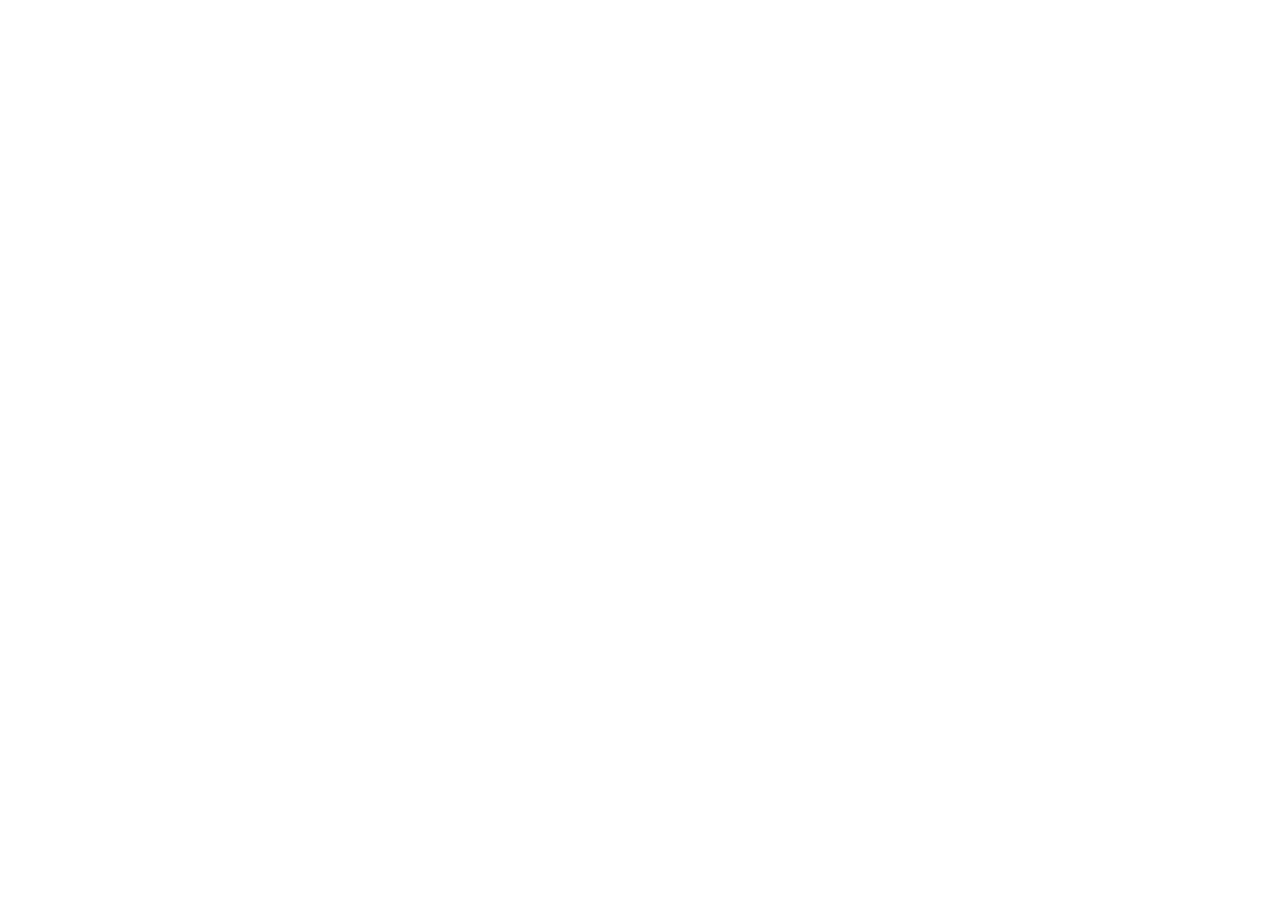
==== index.html @ f7cbb175 "Auto-generated commit" ====
<!doctype html>
<html lang="en" data-beasties-container>
<head><link rel="preconnect" href="https://fonts.gstatic.com" crossorigin>
  <meta charset="utf-8">
  <title>Moje Pszczoły</title>
  <base href="/">
  <meta name="viewport" content="width=device-width, initial-scale=1">
  <link rel="icon" type="image/x-icon" href="favicon-32x32.png">
  <style>@font-face{font-family:'Roboto';font-style:normal;font-weight:300;font-stretch:100%;font-display:swap;src:url(https://fonts.gstatic.com/s/roboto/v51/KFO7CnqEu92Fr1ME7kSn66aGLdTylUAMa3GUBGEe.woff2) format('woff2');unicode-range:U+0460-052F, U+1C80-1C8A, U+20B4, U+2DE0-2DFF, U+A640-A69F, U+FE2E-FE2F;}@font-face{font-family:'Roboto';font-style:normal;font-weight:300;font-stretch:100%;font-display:swap;src:url(https://fonts.gstatic.com/s/roboto/v51/KFO7CnqEu92Fr1ME7kSn66aGLdTylUAMa3iUBGEe.woff2) format('woff2');unicode-range:U+0301, U+0400-045F, U+0490-0491, U+04B0-04B1, U+2116;}@font-face{font-family:'Roboto';font-style:normal;font-weight:300;font-stretch:100%;font-display:swap;src:url(https://fonts.gstatic.com/s/roboto/v51/KFO7CnqEu92Fr1ME7kSn66aGLdTylUAMa3CUBGEe.woff2) format('woff2');unicode-range:U+1F00-1FFF;}@font-face{font-family:'Roboto';font-style:normal;font-weight:300;font-stretch:100%;font-display:swap;src:url(https://fonts.gstatic.com/s/roboto/v51/KFO7CnqEu92Fr1ME7kSn66aGLdTylUAMa3-UBGEe.woff2) format('woff2');unicode-range:U+0370-0377, U+037A-037F, U+0384-038A, U+038C, U+038E-03A1, U+03A3-03FF;}@font-face{font-family:'Roboto';font-style:normal;font-weight:300;font-stretch:100%;font-display:swap;src:url(https://fonts.gstatic.com/s/roboto/v51/KFO7CnqEu92Fr1ME7kSn66aGLdTylUAMawCUBGEe.woff2) format('woff2');unicode-range:U+0302-0303, U+0305, U+0307-0308, U+0310, U+0312, U+0315, U+031A, U+0326-0327, U+032C, U+032F-0330, U+0332-0333, U+0338, U+033A, U+0346, U+034D, U+0391-03A1, U+03A3-03A9, U+03B1-03C9, U+03D1, U+03D5-03D6, U+03F0-03F1, U+03F4-03F5, U+2016-2017, U+2034-2038, U+203C, U+2040, U+2043, U+2047, U+2050, U+2057, U+205F, U+2070-2071, U+2074-208E, U+2090-209C, U+20D0-20DC, U+20E1, U+20E5-20EF, U+2100-2112, U+2114-2115, U+2117-2121, U+2123-214F, U+2190, U+2192, U+2194-21AE, U+21B0-21E5, U+21F1-21F2, U+21F4-2211, U+2213-2214, U+2216-22FF, U+2308-230B, U+2310, U+2319, U+231C-2321, U+2336-237A, U+237C, U+2395, U+239B-23B7, U+23D0, U+23DC-23E1, U+2474-2475, U+25AF, U+25B3, U+25B7, U+25BD, U+25C1, U+25CA, U+25CC, U+25FB, U+266D-266F, U+27C0-27FF, U+2900-2AFF, U+2B0E-2B11, U+2B30-2B4C, U+2BFE, U+3030, U+FF5B, U+FF5D, U+1D400-1D7FF, U+1EE00-1EEFF;}@font-face{font-family:'Roboto';font-style:normal;font-weight:300;font-stretch:100%;font-display:swap;src:url(https://fonts.gstatic.com/s/roboto/v51/KFO7CnqEu92Fr1ME7kSn66aGLdTylUAMaxKUBGEe.woff2) format('woff2');unicode-range:U+0001-000C, U+000E-001F, U+007F-009F, U+20DD-20E0, U+20E2-20E4, U+2150-218F, U+2190, U+2192, U+2194-2199, U+21AF, U+21E6-21F0, U+21F3, U+2218-2219, U+2299, U+22C4-22C6, U+2300-243F, U+2440-244A, U+2460-24FF, U+25A0-27BF, U+2800-28FF, U+2921-2922, U+2981, U+29BF, U+29EB, U+2B00-2BFF, U+4DC0-4DFF, U+FFF9-FFFB, U+10140-1018E, U+10190-1019C, U+101A0, U+101D0-101FD, U+102E0-102FB, U+10E60-10E7E, U+1D2C0-1D2D3, U+1D2E0-1D37F, U+1F000-1F0FF, U+1F100-1F1AD, U+1F1E6-1F1FF, U+1F30D-1F30F, U+1F315, U+1F31C, U+1F31E, U+1F320-1F32C, U+1F336, U+1F378, U+1F37D, U+1F382, U+1F393-1F39F, U+1F3A7-1F3A8, U+1F3AC-1F3AF, U+1F3C2, U+1F3C4-1F3C6, U+1F3CA-1F3CE, U+1F3D4-1F3E0, U+1F3ED, U+1F3F1-1F3F3, U+1F3F5-1F3F7, U+1F408, U+1F415, U+1F41F, U+1F426, U+1F43F, U+1F441-1F442, U+1F444, U+1F446-1F449, U+1F44C-1F44E, U+1F453, U+1F46A, U+1F47D, U+1F4A3, U+1F4B0, U+1F4B3, U+1F4B9, U+1F4BB, U+1F4BF, U+1F4C8-1F4CB, U+1F4D6, U+1F4DA, U+1F4DF, U+1F4E3-1F4E6, U+1F4EA-1F4ED, U+1F4F7, U+1F4F9-1F4FB, U+1F4FD-1F4FE, U+1F503, U+1F507-1F50B, U+1F50D, U+1F512-1F513, U+1F53E-1F54A, U+1F54F-1F5FA, U+1F610, U+1F650-1F67F, U+1F687, U+1F68D, U+1F691, U+1F694, U+1F698, U+1F6AD, U+1F6B2, U+1F6B9-1F6BA, U+1F6BC, U+1F6C6-1F6CF, U+1F6D3-1F6D7, U+1F6E0-1F6EA, U+1F6F0-1F6F3, U+1F6F7-1F6FC, U+1F700-1F7FF, U+1F800-1F80B, U+1F810-1F847, U+1F850-1F859, U+1F860-1F887, U+1F890-1F8AD, U+1F8B0-1F8BB, U+1F8C0-1F8C1, U+1F900-1F90B, U+1F93B, U+1F946, U+1F984, U+1F996, U+1F9E9, U+1FA00-1FA6F, U+1FA70-1FA7C, U+1FA80-1FA89, U+1FA8F-1FAC6, U+1FACE-1FADC, U+1FADF-1FAE9, U+1FAF0-1FAF8, U+1FB00-1FBFF;}@font-face{font-family:'Roboto';font-style:normal;font-weight:300;font-stretch:100%;font-display:swap;src:url(https://fonts.gstatic.com/s/roboto/v51/KFO7CnqEu92Fr1ME7kSn66aGLdTylUAMa3OUBGEe.woff2) format('woff2');unicode-range:U+0102-0103, U+0110-0111, U+0128-0129, U+0168-0169, U+01A0-01A1, U+01AF-01B0, U+0300-0301, U+0303-0304, U+0308-0309, U+0323, U+0329, U+1EA0-1EF9, U+20AB;}@font-face{font-family:'Roboto';font-style:normal;font-weight:300;font-stretch:100%;font-display:swap;src:url(https://fonts.gstatic.com/s/roboto/v51/KFO7CnqEu92Fr1ME7kSn66aGLdTylUAMa3KUBGEe.woff2) format('woff2');unicode-range:U+0100-02BA, U+02BD-02C5, U+02C7-02CC, U+02CE-02D7, U+02DD-02FF, U+0304, U+0308, U+0329, U+1D00-1DBF, U+1E00-1E9F, U+1EF2-1EFF, U+2020, U+20A0-20AB, U+20AD-20C0, U+2113, U+2C60-2C7F, U+A720-A7FF;}@font-face{font-family:'Roboto';font-style:normal;font-weight:300;font-stretch:100%;font-display:swap;src:url(https://fonts.gstatic.com/s/roboto/v51/KFO7CnqEu92Fr1ME7kSn66aGLdTylUAMa3yUBA.woff2) format('woff2');unicode-range:U+0000-00FF, U+0131, U+0152-0153, U+02BB-02BC, U+02C6, U+02DA, U+02DC, U+0304, U+0308, U+0329, U+2000-206F, U+20AC, U+2122, U+2191, U+2193, U+2212, U+2215, U+FEFF, U+FFFD;}@font-face{font-family:'Roboto';font-style:normal;font-weight:400;font-stretch:100%;font-display:swap;src:url(https://fonts.gstatic.com/s/roboto/v51/KFO7CnqEu92Fr1ME7kSn66aGLdTylUAMa3GUBGEe.woff2) format('woff2');unicode-range:U+0460-052F, U+1C80-1C8A, U+20B4, U+2DE0-2DFF, U+A640-A69F, U+FE2E-FE2F;}@font-face{font-family:'Roboto';font-style:normal;font-weight:400;font-stretch:100%;font-display:swap;src:url(https://fonts.gstatic.com/s/roboto/v51/KFO7CnqEu92Fr1ME7kSn66aGLdTylUAMa3iUBGEe.woff2) format('woff2');unicode-range:U+0301, U+0400-045F, U+0490-0491, U+04B0-04B1, U+2116;}@font-face{font-family:'Roboto';font-style:normal;font-weight:400;font-stretch:100%;font-display:swap;src:url(https://fonts.gstatic.com/s/roboto/v51/KFO7CnqEu92Fr1ME7kSn66aGLdTylUAMa3CUBGEe.woff2) format('woff2');unicode-range:U+1F00-1FFF;}@font-face{font-family:'Roboto';font-style:normal;font-weight:400;font-stretch:100%;font-display:swap;src:url(https://fonts.gstatic.com/s/roboto/v51/KFO7CnqEu92Fr1ME7kSn66aGLdTylUAMa3-UBGEe.woff2) format('woff2');unicode-range:U+0370-0377, U+037A-037F, U+0384-038A, U+038C, U+038E-03A1, U+03A3-03FF;}@font-face{font-family:'Roboto';font-style:normal;font-weight:400;font-stretch:100%;font-display:swap;src:url(https://fonts.gstatic.com/s/roboto/v51/KFO7CnqEu92Fr1ME7kSn66aGLdTylUAMawCUBGEe.woff2) format('woff2');unicode-range:U+0302-0303, U+0305, U+0307-0308, U+0310, U+0312, U+0315, U+031A, U+0326-0327, U+032C, U+032F-0330, U+0332-0333, U+0338, U+033A, U+0346, U+034D, U+0391-03A1, U+03A3-03A9, U+03B1-03C9, U+03D1, U+03D5-03D6, U+03F0-03F1, U+03F4-03F5, U+2016-2017, U+2034-2038, U+203C, U+2040, U+2043, U+2047, U+2050, U+2057, U+205F, U+2070-2071, U+2074-208E, U+2090-209C, U+20D0-20DC, U+20E1, U+20E5-20EF, U+2100-2112, U+2114-2115, U+2117-2121, U+2123-214F, U+2190, U+2192, U+2194-21AE, U+21B0-21E5, U+21F1-21F2, U+21F4-2211, U+2213-2214, U+2216-22FF, U+2308-230B, U+2310, U+2319, U+231C-2321, U+2336-237A, U+237C, U+2395, U+239B-23B7, U+23D0, U+23DC-23E1, U+2474-2475, U+25AF, U+25B3, U+25B7, U+25BD, U+25C1, U+25CA, U+25CC, U+25FB, U+266D-266F, U+27C0-27FF, U+2900-2AFF, U+2B0E-2B11, U+2B30-2B4C, U+2BFE, U+3030, U+FF5B, U+FF5D, U+1D400-1D7FF, U+1EE00-1EEFF;}@font-face{font-family:'Roboto';font-style:normal;font-weight:400;font-stretch:100%;font-display:swap;src:url(https://fonts.gstatic.com/s/roboto/v51/KFO7CnqEu92Fr1ME7kSn66aGLdTylUAMaxKUBGEe.woff2) format('woff2');unicode-range:U+0001-000C, U+000E-001F, U+007F-009F, U+20DD-20E0, U+20E2-20E4, U+2150-218F, U+2190, U+2192, U+2194-2199, U+21AF, U+21E6-21F0, U+21F3, U+2218-2219, U+2299, U+22C4-22C6, U+2300-243F, U+2440-244A, U+2460-24FF, U+25A0-27BF, U+2800-28FF, U+2921-2922, U+2981, U+29BF, U+29EB, U+2B00-2BFF, U+4DC0-4DFF, U+FFF9-FFFB, U+10140-1018E, U+10190-1019C, U+101A0, U+101D0-101FD, U+102E0-102FB, U+10E60-10E7E, U+1D2C0-1D2D3, U+1D2E0-1D37F, U+1F000-1F0FF, U+1F100-1F1AD, U+1F1E6-1F1FF, U+1F30D-1F30F, U+1F315, U+1F31C, U+1F31E, U+1F320-1F32C, U+1F336, U+1F378, U+1F37D, U+1F382, U+1F393-1F39F, U+1F3A7-1F3A8, U+1F3AC-1F3AF, U+1F3C2, U+1F3C4-1F3C6, U+1F3CA-1F3CE, U+1F3D4-1F3E0, U+1F3ED, U+1F3F1-1F3F3, U+1F3F5-1F3F7, U+1F408, U+1F415, U+1F41F, U+1F426, U+1F43F, U+1F441-1F442, U+1F444, U+1F446-1F449, U+1F44C-1F44E, U+1F453, U+1F46A, U+1F47D, U+1F4A3, U+1F4B0, U+1F4B3, U+1F4B9, U+1F4BB, U+1F4BF, U+1F4C8-1F4CB, U+1F4D6, U+1F4DA, U+1F4DF, U+1F4E3-1F4E6, U+1F4EA-1F4ED, U+1F4F7, U+1F4F9-1F4FB, U+1F4FD-1F4FE, U+1F503, U+1F507-1F50B, U+1F50D, U+1F512-1F513, U+1F53E-1F54A, U+1F54F-1F5FA, U+1F610, U+1F650-1F67F, U+1F687, U+1F68D, U+1F691, U+1F694, U+1F698, U+1F6AD, U+1F6B2, U+1F6B9-1F6BA, U+1F6BC, U+1F6C6-1F6CF, U+1F6D3-1F6D7, U+1F6E0-1F6EA, U+1F6F0-1F6F3, U+1F6F7-1F6FC, U+1F700-1F7FF, U+1F800-1F80B, U+1F810-1F847, U+1F850-1F859, U+1F860-1F887, U+1F890-1F8AD, U+1F8B0-1F8BB, U+1F8C0-1F8C1, U+1F900-1F90B, U+1F93B, U+1F946, U+1F984, U+1F996, U+1F9E9, U+1FA00-1FA6F, U+1FA70-1FA7C, U+1FA80-1FA89, U+1FA8F-1FAC6, U+1FACE-1FADC, U+1FADF-1FAE9, U+1FAF0-1FAF8, U+1FB00-1FBFF;}@font-face{font-family:'Roboto';font-style:normal;font-weight:400;font-stretch:100%;font-display:swap;src:url(https://fonts.gstatic.com/s/roboto/v51/KFO7CnqEu92Fr1ME7kSn66aGLdTylUAMa3OUBGEe.woff2) format('woff2');unicode-range:U+0102-0103, U+0110-0111, U+0128-0129, U+0168-0169, U+01A0-01A1, U+01AF-01B0, U+0300-0301, U+0303-0304, U+0308-0309, U+0323, U+0329, U+1EA0-1EF9, U+20AB;}@font-face{font-family:'Roboto';font-style:normal;font-weight:400;font-stretch:100%;font-display:swap;src:url(https://fonts.gstatic.com/s/roboto/v51/KFO7CnqEu92Fr1ME7kSn66aGLdTylUAMa3KUBGEe.woff2) format('woff2');unicode-range:U+0100-02BA, U+02BD-02C5, U+02C7-02CC, U+02CE-02D7, U+02DD-02FF, U+0304, U+0308, U+0329, U+1D00-1DBF, U+1E00-1E9F, U+1EF2-1EFF, U+2020, U+20A0-20AB, U+20AD-20C0, U+2113, U+2C60-2C7F, U+A720-A7FF;}@font-face{font-family:'Roboto';font-style:normal;font-weight:400;font-stretch:100%;font-display:swap;src:url(https://fonts.gstatic.com/s/roboto/v51/KFO7CnqEu92Fr1ME7kSn66aGLdTylUAMa3yUBA.woff2) format('woff2');unicode-range:U+0000-00FF, U+0131, U+0152-0153, U+02BB-02BC, U+02C6, U+02DA, U+02DC, U+0304, U+0308, U+0329, U+2000-206F, U+20AC, U+2122, U+2191, U+2193, U+2212, U+2215, U+FEFF, U+FFFD;}@font-face{font-family:'Roboto';font-style:normal;font-weight:500;font-stretch:100%;font-display:swap;src:url(https://fonts.gstatic.com/s/roboto/v51/KFO7CnqEu92Fr1ME7kSn66aGLdTylUAMa3GUBGEe.woff2) format('woff2');unicode-range:U+0460-052F, U+1C80-1C8A, U+20B4, U+2DE0-2DFF, U+A640-A69F, U+FE2E-FE2F;}@font-face{font-family:'Roboto';font-style:normal;font-weight:500;font-stretch:100%;font-display:swap;src:url(https://fonts.gstatic.com/s/roboto/v51/KFO7CnqEu92Fr1ME7kSn66aGLdTylUAMa3iUBGEe.woff2) format('woff2');unicode-range:U+0301, U+0400-045F, U+0490-0491, U+04B0-04B1, U+2116;}@font-face{font-family:'Roboto';font-style:normal;font-weight:500;font-stretch:100%;font-display:swap;src:url(https://fonts.gstatic.com/s/roboto/v51/KFO7CnqEu92Fr1ME7kSn66aGLdTylUAMa3CUBGEe.woff2) format('woff2');unicode-range:U+1F00-1FFF;}@font-face{font-family:'Roboto';font-style:normal;font-weight:500;font-stretch:100%;font-display:swap;src:url(https://fonts.gstatic.com/s/roboto/v51/KFO7CnqEu92Fr1ME7kSn66aGLdTylUAMa3-UBGEe.woff2) format('woff2');unicode-range:U+0370-0377, U+037A-037F, U+0384-038A, U+038C, U+038E-03A1, U+03A3-03FF;}@font-face{font-family:'Roboto';font-style:normal;font-weight:500;font-stretch:100%;font-display:swap;src:url(https://fonts.gstatic.com/s/roboto/v51/KFO7CnqEu92Fr1ME7kSn66aGLdTylUAMawCUBGEe.woff2) format('woff2');unicode-range:U+0302-0303, U+0305, U+0307-0308, U+0310, U+0312, U+0315, U+031A, U+0326-0327, U+032C, U+032F-0330, U+0332-0333, U+0338, U+033A, U+0346, U+034D, U+0391-03A1, U+03A3-03A9, U+03B1-03C9, U+03D1, U+03D5-03D6, U+03F0-03F1, U+03F4-03F5, U+2016-2017, U+2034-2038, U+203C, U+2040, U+2043, U+2047, U+2050, U+2057, U+205F, U+2070-2071, U+2074-208E, U+2090-209C, U+20D0-20DC, U+20E1, U+20E5-20EF, U+2100-2112, U+2114-2115, U+2117-2121, U+2123-214F, U+2190, U+2192, U+2194-21AE, U+21B0-21E5, U+21F1-21F2, U+21F4-2211, U+2213-2214, U+2216-22FF, U+2308-230B, U+2310, U+2319, U+231C-2321, U+2336-237A, U+237C, U+2395, U+239B-23B7, U+23D0, U+23DC-23E1, U+2474-2475, U+25AF, U+25B3, U+25B7, U+25BD, U+25C1, U+25CA, U+25CC, U+25FB, U+266D-266F, U+27C0-27FF, U+2900-2AFF, U+2B0E-2B11, U+2B30-2B4C, U+2BFE, U+3030, U+FF5B, U+FF5D, U+1D400-1D7FF, U+1EE00-1EEFF;}@font-face{font-family:'Roboto';font-style:normal;font-weight:500;font-stretch:100%;font-display:swap;src:url(https://fonts.gstatic.com/s/roboto/v51/KFO7CnqEu92Fr1ME7kSn66aGLdTylUAMaxKUBGEe.woff2) format('woff2');unicode-range:U+0001-000C, U+000E-001F, U+007F-009F, U+20DD-20E0, U+20E2-20E4, U+2150-218F, U+2190, U+2192, U+2194-2199, U+21AF, U+21E6-21F0, U+21F3, U+2218-2219, U+2299, U+22C4-22C6, U+2300-243F, U+2440-244A, U+2460-24FF, U+25A0-27BF, U+2800-28FF, U+2921-2922, U+2981, U+29BF, U+29EB, U+2B00-2BFF, U+4DC0-4DFF, U+FFF9-FFFB, U+10140-1018E, U+10190-1019C, U+101A0, U+101D0-101FD, U+102E0-102FB, U+10E60-10E7E, U+1D2C0-1D2D3, U+1D2E0-1D37F, U+1F000-1F0FF, U+1F100-1F1AD, U+1F1E6-1F1FF, U+1F30D-1F30F, U+1F315, U+1F31C, U+1F31E, U+1F320-1F32C, U+1F336, U+1F378, U+1F37D, U+1F382, U+1F393-1F39F, U+1F3A7-1F3A8, U+1F3AC-1F3AF, U+1F3C2, U+1F3C4-1F3C6, U+1F3CA-1F3CE, U+1F3D4-1F3E0, U+1F3ED, U+1F3F1-1F3F3, U+1F3F5-1F3F7, U+1F408, U+1F415, U+1F41F, U+1F426, U+1F43F, U+1F441-1F442, U+1F444, U+1F446-1F449, U+1F44C-1F44E, U+1F453, U+1F46A, U+1F47D, U+1F4A3, U+1F4B0, U+1F4B3, U+1F4B9, U+1F4BB, U+1F4BF, U+1F4C8-1F4CB, U+1F4D6, U+1F4DA, U+1F4DF, U+1F4E3-1F4E6, U+1F4EA-1F4ED, U+1F4F7, U+1F4F9-1F4FB, U+1F4FD-1F4FE, U+1F503, U+1F507-1F50B, U+1F50D, U+1F512-1F513, U+1F53E-1F54A, U+1F54F-1F5FA, U+1F610, U+1F650-1F67F, U+1F687, U+1F68D, U+1F691, U+1F694, U+1F698, U+1F6AD, U+1F6B2, U+1F6B9-1F6BA, U+1F6BC, U+1F6C6-1F6CF, U+1F6D3-1F6D7, U+1F6E0-1F6EA, U+1F6F0-1F6F3, U+1F6F7-1F6FC, U+1F700-1F7FF, U+1F800-1F80B, U+1F810-1F847, U+1F850-1F859, U+1F860-1F887, U+1F890-1F8AD, U+1F8B0-1F8BB, U+1F8C0-1F8C1, U+1F900-1F90B, U+1F93B, U+1F946, U+1F984, U+1F996, U+1F9E9, U+1FA00-1FA6F, U+1FA70-1FA7C, U+1FA80-1FA89, U+1FA8F-1FAC6, U+1FACE-1FADC, U+1FADF-1FAE9, U+1FAF0-1FAF8, U+1FB00-1FBFF;}@font-face{font-family:'Roboto';font-style:normal;font-weight:500;font-stretch:100%;font-display:swap;src:url(https://fonts.gstatic.com/s/roboto/v51/KFO7CnqEu92Fr1ME7kSn66aGLdTylUAMa3OUBGEe.woff2) format('woff2');unicode-range:U+0102-0103, U+0110-0111, U+0128-0129, U+0168-0169, U+01A0-01A1, U+01AF-01B0, U+0300-0301, U+0303-0304, U+0308-0309, U+0323, U+0329, U+1EA0-1EF9, U+20AB;}@font-face{font-family:'Roboto';font-style:normal;font-weight:500;font-stretch:100%;font-display:swap;src:url(https://fonts.gstatic.com/s/roboto/v51/KFO7CnqEu92Fr1ME7kSn66aGLdTylUAMa3KUBGEe.woff2) format('woff2');unicode-range:U+0100-02BA, U+02BD-02C5, U+02C7-02CC, U+02CE-02D7, U+02DD-02FF, U+0304, U+0308, U+0329, U+1D00-1DBF, U+1E00-1E9F, U+1EF2-1EFF, U+2020, U+20A0-20AB, U+20AD-20C0, U+2113, U+2C60-2C7F, U+A720-A7FF;}@font-face{font-family:'Roboto';font-style:normal;font-weight:500;font-stretch:100%;font-display:swap;src:url(https://fonts.gstatic.com/s/roboto/v51/KFO7CnqEu92Fr1ME7kSn66aGLdTylUAMa3yUBA.woff2) format('woff2');unicode-range:U+0000-00FF, U+0131, U+0152-0153, U+02BB-02BC, U+02C6, U+02DA, U+02DC, U+0304, U+0308, U+0329, U+2000-206F, U+20AC, U+2122, U+2191, U+2193, U+2212, U+2215, U+FEFF, U+FFFD;}</style>
  <style>@font-face{font-family:'Material Icons';font-style:normal;font-weight:400;src:url(https://fonts.gstatic.com/s/materialicons/v145/flUhRq6tzZclQEJ-Vdg-IuiaDsNc.woff2) format('woff2');}.material-icons{font-family:'Material Icons';font-weight:normal;font-style:normal;font-size:24px;line-height:1;letter-spacing:normal;text-transform:none;display:inline-block;white-space:nowrap;word-wrap:normal;direction:ltr;-webkit-font-feature-settings:'liga';-webkit-font-smoothing:antialiased;}</style>
<style>html{--mat-sys-background:#faf9fd;--mat-sys-error:#ba1a1a;--mat-sys-error-container:#ffdad6;--mat-sys-inverse-on-surface:#f2f0f4;--mat-sys-inverse-primary:#abc7ff;--mat-sys-inverse-surface:#2f3033;--mat-sys-on-background:#1a1b1f;--mat-sys-on-error:#ffffff;--mat-sys-on-error-container:#410002;--mat-sys-on-primary:#ffffff;--mat-sys-on-primary-container:#001b3f;--mat-sys-on-primary-fixed:#001b3f;--mat-sys-on-primary-fixed-variant:#00458f;--mat-sys-on-secondary:#ffffff;--mat-sys-on-secondary-container:#131c2b;--mat-sys-on-secondary-fixed:#131c2b;--mat-sys-on-secondary-fixed-variant:#3e4759;--mat-sys-on-surface:#1a1b1f;--mat-sys-on-surface-variant:#44474e;--mat-sys-on-tertiary:#ffffff;--mat-sys-on-tertiary-container:#00006e;--mat-sys-on-tertiary-fixed:#00006e;--mat-sys-on-tertiary-fixed-variant:#0000ef;--mat-sys-outline:#74777f;--mat-sys-outline-variant:#c4c6d0;--mat-sys-primary:#005cbb;--mat-sys-primary-container:#d7e3ff;--mat-sys-primary-fixed:#d7e3ff;--mat-sys-primary-fixed-dim:#abc7ff;--mat-sys-scrim:#000000;--mat-sys-secondary:#565e71;--mat-sys-secondary-container:#dae2f9;--mat-sys-secondary-fixed:#dae2f9;--mat-sys-secondary-fixed-dim:#bec6dc;--mat-sys-shadow:#000000;--mat-sys-surface:#faf9fd;--mat-sys-surface-bright:#faf9fd;--mat-sys-surface-container:#efedf0;--mat-sys-surface-container-high:#e9e7eb;--mat-sys-surface-container-highest:#e3e2e6;--mat-sys-surface-container-low:#f4f3f6;--mat-sys-surface-container-lowest:#ffffff;--mat-sys-surface-dim:#dbd9dd;--mat-sys-surface-tint:#005cbb;--mat-sys-surface-variant:#e0e2ec;--mat-sys-tertiary:#343dff;--mat-sys-tertiary-container:#e0e0ff;--mat-sys-tertiary-fixed:#e0e0ff;--mat-sys-tertiary-fixed-dim:#bec2ff;--mat-sys-neutral-variant20:#2d3038;--mat-sys-neutral10:#1a1b1f}html{--mat-sys-level0:0px 0px 0px 0px rgba(0, 0, 0, .2), 0px 0px 0px 0px rgba(0, 0, 0, .14), 0px 0px 0px 0px rgba(0, 0, 0, .12)}html{--mat-sys-level1:0px 2px 1px -1px rgba(0, 0, 0, .2), 0px 1px 1px 0px rgba(0, 0, 0, .14), 0px 1px 3px 0px rgba(0, 0, 0, .12)}html{--mat-sys-level2:0px 3px 3px -2px rgba(0, 0, 0, .2), 0px 3px 4px 0px rgba(0, 0, 0, .14), 0px 1px 8px 0px rgba(0, 0, 0, .12)}html{--mat-sys-level3:0px 3px 5px -1px rgba(0, 0, 0, .2), 0px 6px 10px 0px rgba(0, 0, 0, .14), 0px 1px 18px 0px rgba(0, 0, 0, .12)}html{--mat-sys-level4:0px 5px 5px -3px rgba(0, 0, 0, .2), 0px 8px 10px 1px rgba(0, 0, 0, .14), 0px 3px 14px 2px rgba(0, 0, 0, .12)}html{--mat-sys-level5:0px 7px 8px -4px rgba(0, 0, 0, .2), 0px 12px 17px 2px rgba(0, 0, 0, .14), 0px 5px 22px 4px rgba(0, 0, 0, .12)}html{--mat-sys-body-large:400 1rem / 1.5rem Roboto;--mat-sys-body-large-font:Roboto;--mat-sys-body-large-line-height:1.5rem;--mat-sys-body-large-size:1rem;--mat-sys-body-large-tracking:.031rem;--mat-sys-body-large-weight:400;--mat-sys-body-medium:400 .875rem / 1.25rem Roboto;--mat-sys-body-medium-font:Roboto;--mat-sys-body-medium-line-height:1.25rem;--mat-sys-body-medium-size:.875rem;--mat-sys-body-medium-tracking:.016rem;--mat-sys-body-medium-weight:400;--mat-sys-body-small:400 .75rem / 1rem Roboto;--mat-sys-body-small-font:Roboto;--mat-sys-body-small-line-height:1rem;--mat-sys-body-small-size:.75rem;--mat-sys-body-small-tracking:.025rem;--mat-sys-body-small-weight:400;--mat-sys-display-large:400 3.562rem / 4rem Roboto;--mat-sys-display-large-font:Roboto;--mat-sys-display-large-line-height:4rem;--mat-sys-display-large-size:3.562rem;--mat-sys-display-large-tracking:-.016rem;--mat-sys-display-large-weight:400;--mat-sys-display-medium:400 2.812rem / 3.25rem Roboto;--mat-sys-display-medium-font:Roboto;--mat-sys-display-medium-line-height:3.25rem;--mat-sys-display-medium-size:2.812rem;--mat-sys-display-medium-tracking:0;--mat-sys-display-medium-weight:400;--mat-sys-display-small:400 2.25rem / 2.75rem Roboto;--mat-sys-display-small-font:Roboto;--mat-sys-display-small-line-height:2.75rem;--mat-sys-display-small-size:2.25rem;--mat-sys-display-small-tracking:0;--mat-sys-display-small-weight:400;--mat-sys-headline-large:400 2rem / 2.5rem Roboto;--mat-sys-headline-large-font:Roboto;--mat-sys-headline-large-line-height:2.5rem;--mat-sys-headline-large-size:2rem;--mat-sys-headline-large-tracking:0;--mat-sys-headline-large-weight:400;--mat-sys-headline-medium:400 1.75rem / 2.25rem Roboto;--mat-sys-headline-medium-font:Roboto;--mat-sys-headline-medium-line-height:2.25rem;--mat-sys-headline-medium-size:1.75rem;--mat-sys-headline-medium-tracking:0;--mat-sys-headline-medium-weight:400;--mat-sys-headline-small:400 1.5rem / 2rem Roboto;--mat-sys-headline-small-font:Roboto;--mat-sys-headline-small-line-height:2rem;--mat-sys-headline-small-size:1.5rem;--mat-sys-headline-small-tracking:0;--mat-sys-headline-small-weight:400;--mat-sys-label-large:500 .875rem / 1.25rem Roboto;--mat-sys-label-large-font:Roboto;--mat-sys-label-large-line-height:1.25rem;--mat-sys-label-large-size:.875rem;--mat-sys-label-large-tracking:.006rem;--mat-sys-label-large-weight:500;--mat-sys-label-large-weight-prominent:700;--mat-sys-label-medium:500 .75rem / 1rem Roboto;--mat-sys-label-medium-font:Roboto;--mat-sys-label-medium-line-height:1rem;--mat-sys-label-medium-size:.75rem;--mat-sys-label-medium-tracking:.031rem;--mat-sys-label-medium-weight:500;--mat-sys-label-medium-weight-prominent:700;--mat-sys-label-small:500 .688rem / 1rem Roboto;--mat-sys-label-small-font:Roboto;--mat-sys-label-small-line-height:1rem;--mat-sys-label-small-size:.688rem;--mat-sys-label-small-tracking:.031rem;--mat-sys-label-small-weight:500;--mat-sys-title-large:400 1.375rem / 1.75rem Roboto;--mat-sys-title-large-font:Roboto;--mat-sys-title-large-line-height:1.75rem;--mat-sys-title-large-size:1.375rem;--mat-sys-title-large-tracking:0;--mat-sys-title-large-weight:400;--mat-sys-title-medium:500 1rem / 1.5rem Roboto;--mat-sys-title-medium-font:Roboto;--mat-sys-title-medium-line-height:1.5rem;--mat-sys-title-medium-size:1rem;--mat-sys-title-medium-tracking:.009rem;--mat-sys-title-medium-weight:500;--mat-sys-title-small:500 .875rem / 1.25rem Roboto;--mat-sys-title-small-font:Roboto;--mat-sys-title-small-line-height:1.25rem;--mat-sys-title-small-size:.875rem;--mat-sys-title-small-tracking:.006rem;--mat-sys-title-small-weight:500}html{--mat-sys-corner-extra-large:28px;--mat-sys-corner-extra-large-top:28px 28px 0 0;--mat-sys-corner-extra-small:4px;--mat-sys-corner-extra-small-top:4px 4px 0 0;--mat-sys-corner-full:9999px;--mat-sys-corner-large:16px;--mat-sys-corner-large-end:0 16px 16px 0;--mat-sys-corner-large-start:16px 0 0 16px;--mat-sys-corner-large-top:16px 16px 0 0;--mat-sys-corner-medium:12px;--mat-sys-corner-none:0;--mat-sys-corner-small:8px}html{--mat-sys-dragged-state-layer-opacity:.16;--mat-sys-focus-state-layer-opacity:.12;--mat-sys-hover-state-layer-opacity:.08;--mat-sys-pressed-state-layer-opacity:.12}@layer theme{:root{--font-sans:ui-sans-serif, system-ui, sans-serif, "Apple Color Emoji", "Segoe UI Emoji", "Segoe UI Symbol", "Noto Color Emoji";--font-mono:ui-monospace, SFMono-Regular, Menlo, Monaco, Consolas, "Liberation Mono", "Courier New", monospace;--color-red-100:oklch(.936 .032 17.717);--color-red-500:oklch(.637 .237 25.331);--color-red-600:oklch(.577 .245 27.325);--color-yellow-100:oklch(.973 .071 103.193);--color-yellow-500:oklch(.795 .184 86.047);--color-yellow-600:oklch(.681 .162 75.834);--color-yellow-800:oklch(.476 .114 61.907);--color-green-100:oklch(.962 .044 156.743);--color-green-300:oklch(.871 .15 154.449);--color-green-500:oklch(.723 .219 149.579);--color-green-600:oklch(.627 .194 149.214);--color-blue-500:oklch(.623 .214 259.815);--color-blue-600:oklch(.546 .245 262.881);--color-gray-100:oklch(.967 .003 264.542);--color-gray-200:oklch(.928 .006 264.531);--color-gray-300:oklch(.872 .01 258.338);--color-gray-400:oklch(.707 .022 261.325);--color-gray-500:oklch(.551 .027 264.364);--color-gray-600:oklch(.446 .03 256.802);--color-gray-700:oklch(.373 .034 259.733);--color-gray-800:oklch(.278 .033 256.848);--color-black:#000;--color-white:#fff;--spacing:.25rem;--breakpoint-xl:80rem;--container-xl:36rem;--container-2xl:42rem;--text-xs:.75rem;--text-xs--line-height:calc(1 / .75);--text-sm:.875rem;--text-sm--line-height:calc(1.25 / .875);--text-base:1rem;--text-base--line-height:1.5 ;--text-lg:1.125rem;--text-lg--line-height:calc(1.75 / 1.125);--text-xl:1.25rem;--text-xl--line-height:calc(1.75 / 1.25);--text-2xl:1.5rem;--text-2xl--line-height:calc(2 / 1.5);--text-3xl:1.875rem;--text-3xl--line-height:1.2 ;--font-weight-medium:500;--font-weight-semibold:600;--font-weight-bold:700;--radius-md:.375rem;--radius-lg:.5rem;--default-transition-duration:.15s;--default-transition-timing-function:cubic-bezier(.4, 0, .2, 1);--default-font-family:var(--font-sans);--default-font-feature-settings:var(--font-sans--font-feature-settings);--default-font-variation-settings:var( --font-sans--font-variation-settings );--default-mono-font-family:var(--font-mono);--default-mono-font-feature-settings:var( --font-mono--font-feature-settings );--default-mono-font-variation-settings:var( --font-mono--font-variation-settings )}}@layer base{*,:after,:before{box-sizing:border-box;margin:0;padding:0;border:0 solid}html{line-height:1.5;-webkit-text-size-adjust:100%;tab-size:4;font-family:var( --default-font-family, ui-sans-serif, system-ui, sans-serif, "Apple Color Emoji", "Segoe UI Emoji", "Segoe UI Symbol", "Noto Color Emoji" );font-feature-settings:var(--default-font-feature-settings, normal);font-variation-settings:var( --default-font-variation-settings, normal );-webkit-tap-highlight-color:transparent}body{line-height:inherit}}html,body{height:100%}body{margin:0;font-family:Roboto,Helvetica Neue,sans-serif}@property --tw-rotate-x{syntax:"*";inherits:false;initial-value:rotateX(0);}@property --tw-rotate-y{syntax:"*";inherits:false;initial-value:rotateY(0);}@property --tw-rotate-z{syntax:"*";inherits:false;initial-value:rotateZ(0);}@property --tw-skew-x{syntax:"*";inherits:false;initial-value:skewX(0);}@property --tw-skew-y{syntax:"*";inherits:false;initial-value:skewY(0);}@property --tw-space-y-reverse{syntax:"*";inherits:false;initial-value:0;}@property --tw-space-x-reverse{syntax:"*";inherits:false;initial-value:0;}@property --tw-border-style{syntax:"*";inherits:false;initial-value:solid;}@property --tw-font-weight{syntax:"*";inherits:false;}@property --tw-shadow{syntax:"*";inherits:false;initial-value:0 0 #0000;}@property --tw-shadow-color{syntax:"*";inherits:false;}@property --tw-inset-shadow{syntax:"*";inherits:false;initial-value:0 0 #0000;}@property --tw-inset-shadow-color{syntax:"*";inherits:false;}@property --tw-ring-color{syntax:"*";inherits:false;}@property --tw-ring-shadow{syntax:"*";inherits:false;initial-value:0 0 #0000;}@property --tw-inset-ring-color{syntax:"*";inherits:false;}@property --tw-inset-ring-shadow{syntax:"*";inherits:false;initial-value:0 0 #0000;}@property --tw-ring-inset{syntax:"*";inherits:false;}@property --tw-ring-offset-width{syntax:"<length>";inherits:false;initial-value:0px;}@property --tw-ring-offset-color{syntax:"*";inherits:false;initial-value:#fff;}@property --tw-ring-offset-shadow{syntax:"*";inherits:false;initial-value:0 0 #0000;}@property --tw-blur{syntax:"*";inherits:false;}@property --tw-brightness{syntax:"*";inherits:false;}@property --tw-contrast{syntax:"*";inherits:false;}@property --tw-grayscale{syntax:"*";inherits:false;}@property --tw-hue-rotate{syntax:"*";inherits:false;}@property --tw-invert{syntax:"*";inherits:false;}@property --tw-opacity{syntax:"*";inherits:false;}@property --tw-saturate{syntax:"*";inherits:false;}@property --tw-sepia{syntax:"*";inherits:false;}@property --tw-drop-shadow{syntax:"*";inherits:false;}</style><link rel="stylesheet" href="styles-DGVCFZ5V.css" media="print" onload="this.media='all'"><noscript><link rel="stylesheet" href="styles-DGVCFZ5V.css"></noscript></head>
<body>
  <app-root></app-root>
<link rel="modulepreload" href="chunk-NTWGVRMV.js"><script src="polyfills-FFHMD2TL.js" type="module"></script><script src="main-M3CSLCQW.js" type="module"></script></body>
</html>
---- styles-DGVCFZ5V.css ----
html{--mat-sys-background: #faf9fd;--mat-sys-error: #ba1a1a;--mat-sys-error-container: #ffdad6;--mat-sys-inverse-on-surface: #f2f0f4;--mat-sys-inverse-primary: #abc7ff;--mat-sys-inverse-surface: #2f3033;--mat-sys-on-background: #1a1b1f;--mat-sys-on-error: #ffffff;--mat-sys-on-error-container: #410002;--mat-sys-on-primary: #ffffff;--mat-sys-on-primary-container: #001b3f;--mat-sys-on-primary-fixed: #001b3f;--mat-sys-on-primary-fixed-variant: #00458f;--mat-sys-on-secondary: #ffffff;--mat-sys-on-secondary-container: #131c2b;--mat-sys-on-secondary-fixed: #131c2b;--mat-sys-on-secondary-fixed-variant: #3e4759;--mat-sys-on-surface: #1a1b1f;--mat-sys-on-surface-variant: #44474e;--mat-sys-on-tertiary: #ffffff;--mat-sys-on-tertiary-container: #00006e;--mat-sys-on-tertiary-fixed: #00006e;--mat-sys-on-tertiary-fixed-variant: #0000ef;--mat-sys-outline: #74777f;--mat-sys-outline-variant: #c4c6d0;--mat-sys-primary: #005cbb;--mat-sys-primary-container: #d7e3ff;--mat-sys-primary-fixed: #d7e3ff;--mat-sys-primary-fixed-dim: #abc7ff;--mat-sys-scrim: #000000;--mat-sys-secondary: #565e71;--mat-sys-secondary-container: #dae2f9;--mat-sys-secondary-fixed: #dae2f9;--mat-sys-secondary-fixed-dim: #bec6dc;--mat-sys-shadow: #000000;--mat-sys-surface: #faf9fd;--mat-sys-surface-bright: #faf9fd;--mat-sys-surface-container: #efedf0;--mat-sys-surface-container-high: #e9e7eb;--mat-sys-surface-container-highest: #e3e2e6;--mat-sys-surface-container-low: #f4f3f6;--mat-sys-surface-container-lowest: #ffffff;--mat-sys-surface-dim: #dbd9dd;--mat-sys-surface-tint: #005cbb;--mat-sys-surface-variant: #e0e2ec;--mat-sys-tertiary: #343dff;--mat-sys-tertiary-container: #e0e0ff;--mat-sys-tertiary-fixed: #e0e0ff;--mat-sys-tertiary-fixed-dim: #bec2ff;--mat-sys-neutral-variant20: #2d3038;--mat-sys-neutral10: #1a1b1f}html{--mat-sys-level0: 0px 0px 0px 0px rgba(0, 0, 0, .2), 0px 0px 0px 0px rgba(0, 0, 0, .14), 0px 0px 0px 0px rgba(0, 0, 0, .12)}html{--mat-sys-level1: 0px 2px 1px -1px rgba(0, 0, 0, .2), 0px 1px 1px 0px rgba(0, 0, 0, .14), 0px 1px 3px 0px rgba(0, 0, 0, .12)}html{--mat-sys-level2: 0px 3px 3px -2px rgba(0, 0, 0, .2), 0px 3px 4px 0px rgba(0, 0, 0, .14), 0px 1px 8px 0px rgba(0, 0, 0, .12)}html{--mat-sys-level3: 0px 3px 5px -1px rgba(0, 0, 0, .2), 0px 6px 10px 0px rgba(0, 0, 0, .14), 0px 1px 18px 0px rgba(0, 0, 0, .12)}html{--mat-sys-level4: 0px 5px 5px -3px rgba(0, 0, 0, .2), 0px 8px 10px 1px rgba(0, 0, 0, .14), 0px 3px 14px 2px rgba(0, 0, 0, .12)}html{--mat-sys-level5: 0px 7px 8px -4px rgba(0, 0, 0, .2), 0px 12px 17px 2px rgba(0, 0, 0, .14), 0px 5px 22px 4px rgba(0, 0, 0, .12)}html{--mat-sys-body-large: 400 1rem / 1.5rem Roboto;--mat-sys-body-large-font: Roboto;--mat-sys-body-large-line-height: 1.5rem;--mat-sys-body-large-size: 1rem;--mat-sys-body-large-tracking: .031rem;--mat-sys-body-large-weight: 400;--mat-sys-body-medium: 400 .875rem / 1.25rem Roboto;--mat-sys-body-medium-font: Roboto;--mat-sys-body-medium-line-height: 1.25rem;--mat-sys-body-medium-size: .875rem;--mat-sys-body-medium-tracking: .016rem;--mat-sys-body-medium-weight: 400;--mat-sys-body-small: 400 .75rem / 1rem Roboto;--mat-sys-body-small-font: Roboto;--mat-sys-body-small-line-height: 1rem;--mat-sys-body-small-size: .75rem;--mat-sys-body-small-tracking: .025rem;--mat-sys-body-small-weight: 400;--mat-sys-display-large: 400 3.562rem / 4rem Roboto;--mat-sys-display-large-font: Roboto;--mat-sys-display-large-line-height: 4rem;--mat-sys-display-large-size: 3.562rem;--mat-sys-display-large-tracking: -.016rem;--mat-sys-display-large-weight: 400;--mat-sys-display-medium: 400 2.812rem / 3.25rem Roboto;--mat-sys-display-medium-font: Roboto;--mat-sys-display-medium-line-height: 3.25rem;--mat-sys-display-medium-size: 2.812rem;--mat-sys-display-medium-tracking: 0;--mat-sys-display-medium-weight: 400;--mat-sys-display-small: 400 2.25rem / 2.75rem Roboto;--mat-sys-display-small-font: Roboto;--mat-sys-display-small-line-height: 2.75rem;--mat-sys-display-small-size: 2.25rem;--mat-sys-display-small-tracking: 0;--mat-sys-display-small-weight: 400;--mat-sys-headline-large: 400 2rem / 2.5rem Roboto;--mat-sys-headline-large-font: Roboto;--mat-sys-headline-large-line-height: 2.5rem;--mat-sys-headline-large-size: 2rem;--mat-sys-headline-large-tracking: 0;--mat-sys-headline-large-weight: 400;--mat-sys-headline-medium: 400 1.75rem / 2.25rem Roboto;--mat-sys-headline-medium-font: Roboto;--mat-sys-headline-medium-line-height: 2.25rem;--mat-sys-headline-medium-size: 1.75rem;--mat-sys-headline-medium-tracking: 0;--mat-sys-headline-medium-weight: 400;--mat-sys-headline-small: 400 1.5rem / 2rem Roboto;--mat-sys-headline-small-font: Roboto;--mat-sys-headline-small-line-height: 2rem;--mat-sys-headline-small-size: 1.5rem;--mat-sys-headline-small-tracking: 0;--mat-sys-headline-small-weight: 400;--mat-sys-label-large: 500 .875rem / 1.25rem Roboto;--mat-sys-label-large-font: Roboto;--mat-sys-label-large-line-height: 1.25rem;--mat-sys-label-large-size: .875rem;--mat-sys-label-large-tracking: .006rem;--mat-sys-label-large-weight: 500;--mat-sys-label-large-weight-prominent: 700;--mat-sys-label-medium: 500 .75rem / 1rem Roboto;--mat-sys-label-medium-font: Roboto;--mat-sys-label-medium-line-height: 1rem;--mat-sys-label-medium-size: .75rem;--mat-sys-label-medium-tracking: .031rem;--mat-sys-label-medium-weight: 500;--mat-sys-label-medium-weight-prominent: 700;--mat-sys-label-small: 500 .688rem / 1rem Roboto;--mat-sys-label-small-font: Roboto;--mat-sys-label-small-line-height: 1rem;--mat-sys-label-small-size: .688rem;--mat-sys-label-small-tracking: .031rem;--mat-sys-label-small-weight: 500;--mat-sys-title-large: 400 1.375rem / 1.75rem Roboto;--mat-sys-title-large-font: Roboto;--mat-sys-title-large-line-height: 1.75rem;--mat-sys-title-large-size: 1.375rem;--mat-sys-title-large-tracking: 0;--mat-sys-title-large-weight: 400;--mat-sys-title-medium: 500 1rem / 1.5rem Roboto;--mat-sys-title-medium-font: Roboto;--mat-sys-title-medium-line-height: 1.5rem;--mat-sys-title-medium-size: 1rem;--mat-sys-title-medium-tracking: .009rem;--mat-sys-title-medium-weight: 500;--mat-sys-title-small: 500 .875rem / 1.25rem Roboto;--mat-sys-title-small-font: Roboto;--mat-sys-title-small-line-height: 1.25rem;--mat-sys-title-small-size: .875rem;--mat-sys-title-small-tracking: .006rem;--mat-sys-title-small-weight: 500}html{--mat-sys-corner-extra-large: 28px;--mat-sys-corner-extra-large-top: 28px 28px 0 0;--mat-sys-corner-extra-small: 4px;--mat-sys-corner-extra-small-top: 4px 4px 0 0;--mat-sys-corner-full: 9999px;--mat-sys-corner-large: 16px;--mat-sys-corner-large-end: 0 16px 16px 0;--mat-sys-corner-large-start: 16px 0 0 16px;--mat-sys-corner-large-top: 16px 16px 0 0;--mat-sys-corner-medium: 12px;--mat-sys-corner-none: 0;--mat-sys-corner-small: 8px}html{--mat-sys-dragged-state-layer-opacity: .16;--mat-sys-focus-state-layer-opacity: .12;--mat-sys-hover-state-layer-opacity: .08;--mat-sys-pressed-state-layer-opacity: .12}@layer theme,base,components,utilities;@layer theme{:root,:host{--font-sans: ui-sans-serif, system-ui, sans-serif, "Apple Color Emoji", "Segoe UI Emoji", "Segoe UI Symbol", "Noto Color Emoji";--font-mono: ui-monospace, SFMono-Regular, Menlo, Monaco, Consolas, "Liberation Mono", "Courier New", monospace;--color-red-100: oklch(.936 .032 17.717);--color-red-500: oklch(.637 .237 25.331);--color-red-600: oklch(.577 .245 27.325);--color-yellow-100: oklch(.973 .071 103.193);--color-yellow-500: oklch(.795 .184 86.047);--color-yellow-600: oklch(.681 .162 75.834);--color-yellow-800: oklch(.476 .114 61.907);--color-green-100: oklch(.962 .044 156.743);--color-green-300: oklch(.871 .15 154.449);--color-green-500: oklch(.723 .219 149.579);--color-green-600: oklch(.627 .194 149.214);--color-blue-500: oklch(.623 .214 259.815);--color-blue-600: oklch(.546 .245 262.881);--color-gray-100: oklch(.967 .003 264.542);--color-gray-200: oklch(.928 .006 264.531);--color-gray-300: oklch(.872 .01 258.338);--color-gray-400: oklch(.707 .022 261.325);--color-gray-500: oklch(.551 .027 264.364);--color-gray-600: oklch(.446 .03 256.802);--color-gray-700: oklch(.373 .034 259.733);--color-gray-800: oklch(.278 .033 256.848);--color-black: #000;--color-white: #fff;--spacing: .25rem;--breakpoint-xl: 80rem;--container-xl: 36rem;--container-2xl: 42rem;--text-xs: .75rem;--text-xs--line-height: calc(1 / .75);--text-sm: .875rem;--text-sm--line-height: calc(1.25 / .875);--text-base: 1rem;--text-base--line-height: 1.5 ;--text-lg: 1.125rem;--text-lg--line-height: calc(1.75 / 1.125);--text-xl: 1.25rem;--text-xl--line-height: calc(1.75 / 1.25);--text-2xl: 1.5rem;--text-2xl--line-height: calc(2 / 1.5);--text-3xl: 1.875rem;--text-3xl--line-height: 1.2 ;--font-weight-medium: 500;--font-weight-semibold: 600;--font-weight-bold: 700;--radius-md: .375rem;--radius-lg: .5rem;--default-transition-duration: .15s;--default-transition-timing-function: cubic-bezier(.4, 0, .2, 1);--default-font-family: var(--font-sans);--default-font-feature-settings: var(--font-sans--font-feature-settings);--default-font-variation-settings: var( --font-sans--font-variation-settings );--default-mono-font-family: var(--font-mono);--default-mono-font-feature-settings: var( --font-mono--font-feature-settings );--default-mono-font-variation-settings: var( --font-mono--font-variation-settings )}}@layer base{*,:after,:before,::backdrop,::file-selector-button{box-sizing:border-box;margin:0;padding:0;border:0 solid}html,:host{line-height:1.5;-webkit-text-size-adjust:100%;tab-size:4;font-family:var( --default-font-family, ui-sans-serif, system-ui, sans-serif, "Apple Color Emoji", "Segoe UI Emoji", "Segoe UI Symbol", "Noto Color Emoji" );font-feature-settings:var(--default-font-feature-settings, normal);font-variation-settings:var( --default-font-variation-settings, normal );-webkit-tap-highlight-color:transparent}body{line-height:inherit}hr{height:0;color:inherit;border-top-width:1px}abbr:where([title]){-webkit-text-decoration:underline dotted;text-decoration:underline dotted}h1,h2,h3,h4,h5,h6{font-size:inherit;font-weight:inherit}a{color:inherit;-webkit-text-decoration:inherit;text-decoration:inherit}b,strong{font-weight:bolder}code,kbd,samp,pre{font-family:var( --default-mono-font-family, ui-monospace, SFMono-Regular, Menlo, Monaco, Consolas, "Liberation Mono", "Courier New", monospace );font-feature-settings:var( --default-mono-font-feature-settings, normal );font-variation-settings:var( --default-mono-font-variation-settings, normal );font-size:1em}small{font-size:80%}sub,sup{font-size:75%;line-height:0;position:relative;vertical-align:baseline}sub{bottom:-.25em}sup{top:-.5em}table{text-indent:0;border-color:inherit;border-collapse:collapse}:-moz-focusring{outline:auto}progress{vertical-align:baseline}summary{display:list-item}ol,ul,menu{list-style:none}img,svg,video,canvas,audio,iframe,embed,object{display:block;vertical-align:middle}img,video{max-width:100%;height:auto}button,input,select,optgroup,textarea,::file-selector-button{font:inherit;font-feature-settings:inherit;font-variation-settings:inherit;letter-spacing:inherit;color:inherit;border-radius:0;background-color:transparent;opacity:1}:where(select:is([multiple],[size])) optgroup{font-weight:bolder}:where(select:is([multiple],[size])) optgroup option{padding-inline-start:20px}::file-selector-button{margin-inline-end:4px}::placeholder{opacity:1;color:color-mix(in oklab,currentColor 50%,transparent)}textarea{resize:vertical}::-webkit-search-decoration{-webkit-appearance:none}::-webkit-date-and-time-value{min-height:1lh;text-align:inherit}::-webkit-datetime-edit{display:inline-flex}::-webkit-datetime-edit-fields-wrapper{padding:0}::-webkit-datetime-edit,::-webkit-datetime-edit-year-field,::-webkit-datetime-edit-month-field,::-webkit-datetime-edit-day-field,::-webkit-datetime-edit-hour-field,::-webkit-datetime-edit-minute-field,::-webkit-datetime-edit-second-field,::-webkit-datetime-edit-millisecond-field,::-webkit-datetime-edit-meridiem-field{padding-block:0}:-moz-ui-invalid{box-shadow:none}button,input:where([type=button],[type=reset],[type=submit]),::file-selector-button{appearance:button}::-webkit-inner-spin-button,::-webkit-outer-spin-button{height:auto}[hidden]:where(:not([hidden=until-found])){display:none!important}}@layer utilities{.absolute{position:absolute}.fixed{position:fixed}.relative{position:relative}.static{position:static}.inset-0{inset:calc(var(--spacing) * 0)}.inset-y-0{inset-block:calc(var(--spacing) * 0)}.left-4{left:calc(var(--spacing) * 4)}.z-50{z-index:50}.m-5{margin:calc(var(--spacing) * 5)}.mx-auto{margin-inline:auto}.my-4{margin-block:calc(var(--spacing) * 4)}.mt-1{margin-top:calc(var(--spacing) * 1)}.mt-2{margin-top:calc(var(--spacing) * 2)}.mt-3{margin-top:calc(var(--spacing) * 3)}.mt-4{margin-top:calc(var(--spacing) * 4)}.mt-5{margin-top:calc(var(--spacing) * 5)}.mr-2{margin-right:calc(var(--spacing) * 2)}.mb-1{margin-bottom:calc(var(--spacing) * 1)}.mb-4{margin-bottom:calc(var(--spacing) * 4)}.ml-2{margin-left:calc(var(--spacing) * 2)}.block{display:block}.flex{display:flex}.grid{display:grid}.hidden{display:none}.hidden\!{display:none!important}.inline-flex{display:inline-flex}.h-7{height:calc(var(--spacing) * 7)}.h-10{height:calc(var(--spacing) * 10)}.h-20{height:calc(var(--spacing) * 20)}.h-24{height:calc(var(--spacing) * 24)}.h-auto{height:auto}.h-full{height:100%}.w-2\/3{width:calc(2/3 * 100%)}.w-7{width:calc(var(--spacing) * 7)}.w-20{width:calc(var(--spacing) * 20)}.w-24{width:calc(var(--spacing) * 24)}.w-40{width:calc(var(--spacing) * 40)}.w-full{width:100%}.max-w-2xl{max-width:var(--container-2xl)}.max-w-\[350px\]{max-width:350px}.max-w-screen-xl{max-width:var(--breakpoint-xl)}.max-w-xl{max-width:var(--container-xl)}.min-w-\[100px\]{min-width:100px}.flex-1{flex:1}.transform{transform:var(--tw-rotate-x) var(--tw-rotate-y) var(--tw-rotate-z) var(--tw-skew-x) var(--tw-skew-y)}.cursor-not-allowed{cursor:not-allowed}.cursor-pointer{cursor:pointer}.list-disc{list-style-type:disc}.grid-cols-1{grid-template-columns:repeat(1,minmax(0,1fr))}.flex-col{flex-direction:column}.flex-row{flex-direction:row}.flex-wrap{flex-wrap:wrap}.items-center{align-items:center}.items-start{align-items:flex-start}.justify-around{justify-content:space-around}.justify-between{justify-content:space-between}.justify-center{justify-content:center}.justify-end{justify-content:flex-end}.gap-0{gap:calc(var(--spacing) * 0)}.gap-2{gap:calc(var(--spacing) * 2)}.gap-3{gap:calc(var(--spacing) * 3)}.gap-4{gap:calc(var(--spacing) * 4)}.gap-8{gap:calc(var(--spacing) * 8)}.space-y-1 :where(>:not(:last-child)){--tw-space-y-reverse: 0;margin-block-start:calc(calc(var(--spacing) * 1) * var(--tw-space-y-reverse));margin-block-end:calc(calc(var(--spacing) * 1) * calc(1 - var(--tw-space-y-reverse)))}.space-y-2 :where(>:not(:last-child)){--tw-space-y-reverse: 0;margin-block-start:calc(calc(var(--spacing) * 2) * var(--tw-space-y-reverse));margin-block-end:calc(calc(var(--spacing) * 2) * calc(1 - var(--tw-space-y-reverse)))}.space-y-4 :where(>:not(:last-child)){--tw-space-y-reverse: 0;margin-block-start:calc(calc(var(--spacing) * 4) * var(--tw-space-y-reverse));margin-block-end:calc(calc(var(--spacing) * 4) * calc(1 - var(--tw-space-y-reverse)))}.space-x-3 :where(>:not(:last-child)){--tw-space-x-reverse: 0;margin-inline-start:calc(calc(var(--spacing) * 3) * var(--tw-space-x-reverse));margin-inline-end:calc(calc(var(--spacing) * 3) * calc(1 - var(--tw-space-x-reverse)))}.space-x-4 :where(>:not(:last-child)){--tw-space-x-reverse: 0;margin-inline-start:calc(calc(var(--spacing) * 4) * var(--tw-space-x-reverse));margin-inline-end:calc(calc(var(--spacing) * 4) * calc(1 - var(--tw-space-x-reverse)))}.truncate{overflow:hidden;text-overflow:ellipsis;white-space:nowrap}.rounded{border-radius:.25rem}.rounded-full{border-radius:calc(infinity * 1px)}.rounded-lg{border-radius:var(--radius-lg)}.rounded-md{border-radius:var(--radius-md)}.rounded-t-lg{border-top-left-radius:var(--radius-lg);border-top-right-radius:var(--radius-lg)}.border{border-style:var(--tw-border-style);border-width:1px}.border-t-2{border-top-style:var(--tw-border-style);border-top-width:2px}.border-b-0{border-bottom-style:var(--tw-border-style);border-bottom-width:0px}.border-b-2{border-bottom-style:var(--tw-border-style);border-bottom-width:2px}.border-l-4{border-left-style:var(--tw-border-style);border-left-width:4px}.border-gray-200{border-color:var(--color-gray-200)}.border-gray-300{border-color:var(--color-gray-300)}.border-red-500{border-color:var(--color-red-500)}.border-yellow-500{border-color:var(--color-yellow-500)}.bg-blue-500{background-color:var(--color-blue-500)}.bg-gray-100{background-color:var(--color-gray-100)}.bg-gray-200\/50{background-color:color-mix(in oklab,var(--color-gray-200) 50%,transparent)}.bg-gray-400{background-color:var(--color-gray-400)}.bg-green-100{background-color:var(--color-green-100)}.bg-green-500{background-color:var(--color-green-500)}.bg-red-100{background-color:var(--color-red-100)}.bg-red-500{background-color:var(--color-red-500)}.bg-white{background-color:var(--color-white)}.bg-yellow-100{background-color:var(--color-yellow-100)}.object-cover{object-fit:cover}.p-0{padding:calc(var(--spacing) * 0)}.p-2{padding:calc(var(--spacing) * 2)}.p-3{padding:calc(var(--spacing) * 3)}.p-4{padding:calc(var(--spacing) * 4)}.p-5{padding:calc(var(--spacing) * 5)}.p-6{padding:calc(var(--spacing) * 6)}.px-3{padding-inline:calc(var(--spacing) * 3)}.px-4{padding-inline:calc(var(--spacing) * 4)}.px-6{padding-inline:calc(var(--spacing) * 6)}.py-1{padding-block:calc(var(--spacing) * 1)}.py-1\.5{padding-block:calc(var(--spacing) * 1.5)}.py-2{padding-block:calc(var(--spacing) * 2)}.py-4{padding-block:calc(var(--spacing) * 4)}.py-10{padding-block:calc(var(--spacing) * 10)}.pl-5{padding-left:calc(var(--spacing) * 5)}.pl-12{padding-left:calc(var(--spacing) * 12)}.text-center{text-align:center}.text-left{text-align:left}.\!text-lg{font-size:var(--text-lg)!important;line-height:var(--tw-leading, var(--text-lg--line-height))!important}.text-2xl{font-size:var(--text-2xl);line-height:var(--tw-leading, var(--text-2xl--line-height))}.text-3xl{font-size:var(--text-3xl);line-height:var(--tw-leading, var(--text-3xl--line-height))}.text-lg{font-size:var(--text-lg);line-height:var(--tw-leading, var(--text-lg--line-height))}.text-sm{font-size:var(--text-sm);line-height:var(--tw-leading, var(--text-sm--line-height))}.text-xl{font-size:var(--text-xl);line-height:var(--tw-leading, var(--text-xl--line-height))}.text-xs{font-size:var(--text-xs);line-height:var(--tw-leading, var(--text-xs--line-height))}.\!font-bold{--tw-font-weight: var(--font-weight-bold);font-weight:var(--font-weight-bold)!important}.font-bold{--tw-font-weight: var(--font-weight-bold);font-weight:var(--font-weight-bold)}.font-medium{--tw-font-weight: var(--font-weight-medium);font-weight:var(--font-weight-medium)}.font-semibold{--tw-font-weight: var(--font-weight-semibold);font-weight:var(--font-weight-semibold)}.whitespace-nowrap{white-space:nowrap}.text-black{color:var(--color-black)}.text-blue-500{color:var(--color-blue-500)}.text-blue-600{color:var(--color-blue-600)}.text-gray-500{color:var(--color-gray-500)}.text-gray-600{color:var(--color-gray-600)}.text-gray-700{color:var(--color-gray-700)}.text-gray-800{color:var(--color-gray-800)}.text-green-600{color:var(--color-green-600)}.text-red-500{color:var(--color-red-500)}.text-red-600{color:var(--color-red-600)}.text-white{color:var(--color-white)}.text-yellow-500{color:var(--color-yellow-500)}.text-yellow-600{color:var(--color-yellow-600)}.text-yellow-800{color:var(--color-yellow-800)}.shadow{--tw-shadow: 0 1px 3px 0 var(--tw-shadow-color, rgb(0 0 0 / .1)), 0 1px 2px -1px var(--tw-shadow-color, rgb(0 0 0 / .1));box-shadow:var(--tw-inset-shadow),var(--tw-inset-ring-shadow),var(--tw-ring-offset-shadow),var(--tw-ring-shadow),var(--tw-shadow)}.shadow-lg{--tw-shadow: 0 10px 15px -3px var(--tw-shadow-color, rgb(0 0 0 / .1)), 0 4px 6px -4px var(--tw-shadow-color, rgb(0 0 0 / .1));box-shadow:var(--tw-inset-shadow),var(--tw-inset-ring-shadow),var(--tw-ring-offset-shadow),var(--tw-ring-shadow),var(--tw-shadow)}.shadow-md{--tw-shadow: 0 4px 6px -1px var(--tw-shadow-color, rgb(0 0 0 / .1)), 0 2px 4px -2px var(--tw-shadow-color, rgb(0 0 0 / .1));box-shadow:var(--tw-inset-shadow),var(--tw-inset-ring-shadow),var(--tw-ring-offset-shadow),var(--tw-ring-shadow),var(--tw-shadow)}.shadow-sm{--tw-shadow: 0 1px 3px 0 var(--tw-shadow-color, rgb(0 0 0 / .1)), 0 1px 2px -1px var(--tw-shadow-color, rgb(0 0 0 / .1));box-shadow:var(--tw-inset-shadow),var(--tw-inset-ring-shadow),var(--tw-ring-offset-shadow),var(--tw-ring-shadow),var(--tw-shadow)}.filter{filter:var(--tw-blur,) var(--tw-brightness,) var(--tw-contrast,) var(--tw-grayscale,) var(--tw-hue-rotate,) var(--tw-invert,) var(--tw-saturate,) var(--tw-sepia,) var(--tw-drop-shadow,)}.transition{transition-property:color,background-color,border-color,outline-color,text-decoration-color,fill,stroke,--tw-gradient-from,--tw-gradient-via,--tw-gradient-to,opacity,box-shadow,transform,translate,scale,rotate,filter,-webkit-backdrop-filter,backdrop-filter;transition-timing-function:var(--tw-ease, var(--default-transition-timing-function));transition-duration:var(--tw-duration, var(--default-transition-duration))}@media (hover: hover){.hover\:bg-blue-600:hover{background-color:var(--color-blue-600)}}@media (hover: hover){.hover\:bg-gray-100:hover{background-color:var(--color-gray-100)}}@media (hover: hover){.hover\:bg-green-600:hover{background-color:var(--color-green-600)}}@media (hover: hover){.hover\:bg-red-600:hover{background-color:var(--color-red-600)}}@media (hover: hover){.hover\:underline:hover{text-decoration-line:underline}}@media (hover: hover){.hover\:opacity-80:hover{opacity:80%}}.focus\:ring-2:focus{--tw-ring-shadow: var(--tw-ring-inset,) 0 0 0 calc(2px + var(--tw-ring-offset-width)) var(--tw-ring-color, currentColor);box-shadow:var(--tw-inset-shadow),var(--tw-inset-ring-shadow),var(--tw-ring-offset-shadow),var(--tw-ring-shadow),var(--tw-shadow)}.focus\:ring-green-300:focus{--tw-ring-color: var(--color-green-300)}.enabled\:cursor-pointer:enabled{cursor:pointer}.enabled\:bg-blue-500:enabled{background-color:var(--color-blue-500)}@media (hover: hover){.enabled\:hover\:bg-blue-600:enabled:hover{background-color:var(--color-blue-600)}}.disabled\:opacity-50:disabled{opacity:50%}@media (width >= 40rem){.sm\:gap-6{gap:calc(var(--spacing) * 6)}}@media (width >= 40rem){.sm\:p-4{padding:calc(var(--spacing) * 4)}}@media (width >= 40rem){.sm\:px-4{padding-inline:calc(var(--spacing) * 4)}}@media (width >= 40rem){.sm\:py-2{padding-block:calc(var(--spacing) * 2)}}@media (width >= 40rem){.sm\:text-base{font-size:var(--text-base);line-height:var(--tw-leading, var(--text-base--line-height))}}@media (width >= 48rem){.md\:flex{display:flex}}@media (width >= 48rem){.md\:table-cell\!{display:table-cell!important}}@media (width >= 48rem){.md\:h-28{height:calc(var(--spacing) * 28)}}@media (width >= 48rem){.md\:w-28{width:calc(var(--spacing) * 28)}}@media (width >= 48rem){.md\:flex-row{flex-direction:row}}@media (width >= 48rem){.md\:items-center{align-items:center}}@media (width >= 48rem){.md\:justify-between{justify-content:space-between}}@media (width >= 48rem){.md\:text-2xl{font-size:var(--text-2xl);line-height:var(--tw-leading, var(--text-2xl--line-height))}}@media (width >= 48rem){.md\:text-lg{font-size:var(--text-lg);line-height:var(--tw-leading, var(--text-lg--line-height))}}}html,body{height:100%}body{margin:0;font-family:Roboto,Helvetica Neue,sans-serif}.mdc-notched-outline__notch{border-right:none}@property --tw-rotate-x{syntax: "*"; inherits: false; initial-value: rotateX(0);}@property --tw-rotate-y{syntax: "*"; inherits: false; initial-value: rotateY(0);}@property --tw-rotate-z{syntax: "*"; inherits: false; initial-value: rotateZ(0);}@property --tw-skew-x{syntax: "*"; inherits: false; initial-value: skewX(0);}@property --tw-skew-y{syntax: "*"; inherits: false; initial-value: skewY(0);}@property --tw-space-y-reverse{syntax: "*"; inherits: false; initial-value: 0;}@property --tw-space-x-reverse{syntax: "*"; inherits: false; initial-value: 0;}@property --tw-border-style{syntax: "*"; inherits: false; initial-value: solid;}@property --tw-font-weight{syntax: "*"; inherits: false;}@property --tw-shadow{syntax: "*"; inherits: false; initial-value: 0 0 #0000;}@property --tw-shadow-color{syntax: "*"; inherits: false;}@property --tw-inset-shadow{syntax: "*"; inherits: false; initial-value: 0 0 #0000;}@property --tw-inset-shadow-color{syntax: "*"; inherits: false;}@property --tw-ring-color{syntax: "*"; inherits: false;}@property --tw-ring-shadow{syntax: "*"; inherits: false; initial-value: 0 0 #0000;}@property --tw-inset-ring-color{syntax: "*"; inherits: false;}@property --tw-inset-ring-shadow{syntax: "*"; inherits: false; initial-value: 0 0 #0000;}@property --tw-ring-inset{syntax: "*"; inherits: false;}@property --tw-ring-offset-width{syntax: "<length>"; inherits: false; initial-value: 0px;}@property --tw-ring-offset-color{syntax: "*"; inherits: false; initial-value: #fff;}@property --tw-ring-offset-shadow{syntax: "*"; inherits: false; initial-value: 0 0 #0000;}@property --tw-blur{syntax: "*"; inherits: false;}@property --tw-brightness{syntax: "*"; inherits: false;}@property --tw-contrast{syntax: "*"; inherits: false;}@property --tw-grayscale{syntax: "*"; inherits: false;}@property --tw-hue-rotate{syntax: "*"; inherits: false;}@property --tw-invert{syntax: "*"; inherits: false;}@property --tw-opacity{syntax: "*"; inherits: false;}@property --tw-saturate{syntax: "*"; inherits: false;}@property --tw-sepia{syntax: "*"; inherits: false;}@property --tw-drop-shadow{syntax: "*"; inherits: false;}
---- styles-DGVCFZ5V.css ----
html{--mat-sys-background: #faf9fd;--mat-sys-error: #ba1a1a;--mat-sys-error-container: #ffdad6;--mat-sys-inverse-on-surface: #f2f0f4;--mat-sys-inverse-primary: #abc7ff;--mat-sys-inverse-surface: #2f3033;--mat-sys-on-background: #1a1b1f;--mat-sys-on-error: #ffffff;--mat-sys-on-error-container: #410002;--mat-sys-on-primary: #ffffff;--mat-sys-on-primary-container: #001b3f;--mat-sys-on-primary-fixed: #001b3f;--mat-sys-on-primary-fixed-variant: #00458f;--mat-sys-on-secondary: #ffffff;--mat-sys-on-secondary-container: #131c2b;--mat-sys-on-secondary-fixed: #131c2b;--mat-sys-on-secondary-fixed-variant: #3e4759;--mat-sys-on-surface: #1a1b1f;--mat-sys-on-surface-variant: #44474e;--mat-sys-on-tertiary: #ffffff;--mat-sys-on-tertiary-container: #00006e;--mat-sys-on-tertiary-fixed: #00006e;--mat-sys-on-tertiary-fixed-variant: #0000ef;--mat-sys-outline: #74777f;--mat-sys-outline-variant: #c4c6d0;--mat-sys-primary: #005cbb;--mat-sys-primary-container: #d7e3ff;--mat-sys-primary-fixed: #d7e3ff;--mat-sys-primary-fixed-dim: #abc7ff;--mat-sys-scrim: #000000;--mat-sys-secondary: #565e71;--mat-sys-secondary-container: #dae2f9;--mat-sys-secondary-fixed: #dae2f9;--mat-sys-secondary-fixed-dim: #bec6dc;--mat-sys-shadow: #000000;--mat-sys-surface: #faf9fd;--mat-sys-surface-bright: #faf9fd;--mat-sys-surface-container: #efedf0;--mat-sys-surface-container-high: #e9e7eb;--mat-sys-surface-container-highest: #e3e2e6;--mat-sys-surface-container-low: #f4f3f6;--mat-sys-surface-container-lowest: #ffffff;--mat-sys-surface-dim: #dbd9dd;--mat-sys-surface-tint: #005cbb;--mat-sys-surface-variant: #e0e2ec;--mat-sys-tertiary: #343dff;--mat-sys-tertiary-container: #e0e0ff;--mat-sys-tertiary-fixed: #e0e0ff;--mat-sys-tertiary-fixed-dim: #bec2ff;--mat-sys-neutral-variant20: #2d3038;--mat-sys-neutral10: #1a1b1f}html{--mat-sys-level0: 0px 0px 0px 0px rgba(0, 0, 0, .2), 0px 0px 0px 0px rgba(0, 0, 0, .14), 0px 0px 0px 0px rgba(0, 0, 0, .12)}html{--mat-sys-level1: 0px 2px 1px -1px rgba(0, 0, 0, .2), 0px 1px 1px 0px rgba(0, 0, 0, .14), 0px 1px 3px 0px rgba(0, 0, 0, .12)}html{--mat-sys-level2: 0px 3px 3px -2px rgba(0, 0, 0, .2), 0px 3px 4px 0px rgba(0, 0, 0, .14), 0px 1px 8px 0px rgba(0, 0, 0, .12)}html{--mat-sys-level3: 0px 3px 5px -1px rgba(0, 0, 0, .2), 0px 6px 10px 0px rgba(0, 0, 0, .14), 0px 1px 18px 0px rgba(0, 0, 0, .12)}html{--mat-sys-level4: 0px 5px 5px -3px rgba(0, 0, 0, .2), 0px 8px 10px 1px rgba(0, 0, 0, .14), 0px 3px 14px 2px rgba(0, 0, 0, .12)}html{--mat-sys-level5: 0px 7px 8px -4px rgba(0, 0, 0, .2), 0px 12px 17px 2px rgba(0, 0, 0, .14), 0px 5px 22px 4px rgba(0, 0, 0, .12)}html{--mat-sys-body-large: 400 1rem / 1.5rem Roboto;--mat-sys-body-large-font: Roboto;--mat-sys-body-large-line-height: 1.5rem;--mat-sys-body-large-size: 1rem;--mat-sys-body-large-tracking: .031rem;--mat-sys-body-large-weight: 400;--mat-sys-body-medium: 400 .875rem / 1.25rem Roboto;--mat-sys-body-medium-font: Roboto;--mat-sys-body-medium-line-height: 1.25rem;--mat-sys-body-medium-size: .875rem;--mat-sys-body-medium-tracking: .016rem;--mat-sys-body-medium-weight: 400;--mat-sys-body-small: 400 .75rem / 1rem Roboto;--mat-sys-body-small-font: Roboto;--mat-sys-body-small-line-height: 1rem;--mat-sys-body-small-size: .75rem;--mat-sys-body-small-tracking: .025rem;--mat-sys-body-small-weight: 400;--mat-sys-display-large: 400 3.562rem / 4rem Roboto;--mat-sys-display-large-font: Roboto;--mat-sys-display-large-line-height: 4rem;--mat-sys-display-large-size: 3.562rem;--mat-sys-display-large-tracking: -.016rem;--mat-sys-display-large-weight: 400;--mat-sys-display-medium: 400 2.812rem / 3.25rem Roboto;--mat-sys-display-medium-font: Roboto;--mat-sys-display-medium-line-height: 3.25rem;--mat-sys-display-medium-size: 2.812rem;--mat-sys-display-medium-tracking: 0;--mat-sys-display-medium-weight: 400;--mat-sys-display-small: 400 2.25rem / 2.75rem Roboto;--mat-sys-display-small-font: Roboto;--mat-sys-display-small-line-height: 2.75rem;--mat-sys-display-small-size: 2.25rem;--mat-sys-display-small-tracking: 0;--mat-sys-display-small-weight: 400;--mat-sys-headline-large: 400 2rem / 2.5rem Roboto;--mat-sys-headline-large-font: Roboto;--mat-sys-headline-large-line-height: 2.5rem;--mat-sys-headline-large-size: 2rem;--mat-sys-headline-large-tracking: 0;--mat-sys-headline-large-weight: 400;--mat-sys-headline-medium: 400 1.75rem / 2.25rem Roboto;--mat-sys-headline-medium-font: Roboto;--mat-sys-headline-medium-line-height: 2.25rem;--mat-sys-headline-medium-size: 1.75rem;--mat-sys-headline-medium-tracking: 0;--mat-sys-headline-medium-weight: 400;--mat-sys-headline-small: 400 1.5rem / 2rem Roboto;--mat-sys-headline-small-font: Roboto;--mat-sys-headline-small-line-height: 2rem;--mat-sys-headline-small-size: 1.5rem;--mat-sys-headline-small-tracking: 0;--mat-sys-headline-small-weight: 400;--mat-sys-label-large: 500 .875rem / 1.25rem Roboto;--mat-sys-label-large-font: Roboto;--mat-sys-label-large-line-height: 1.25rem;--mat-sys-label-large-size: .875rem;--mat-sys-label-large-tracking: .006rem;--mat-sys-label-large-weight: 500;--mat-sys-label-large-weight-prominent: 700;--mat-sys-label-medium: 500 .75rem / 1rem Roboto;--mat-sys-label-medium-font: Roboto;--mat-sys-label-medium-line-height: 1rem;--mat-sys-label-medium-size: .75rem;--mat-sys-label-medium-tracking: .031rem;--mat-sys-label-medium-weight: 500;--mat-sys-label-medium-weight-prominent: 700;--mat-sys-label-small: 500 .688rem / 1rem Roboto;--mat-sys-label-small-font: Roboto;--mat-sys-label-small-line-height: 1rem;--mat-sys-label-small-size: .688rem;--mat-sys-label-small-tracking: .031rem;--mat-sys-label-small-weight: 500;--mat-sys-title-large: 400 1.375rem / 1.75rem Roboto;--mat-sys-title-large-font: Roboto;--mat-sys-title-large-line-height: 1.75rem;--mat-sys-title-large-size: 1.375rem;--mat-sys-title-large-tracking: 0;--mat-sys-title-large-weight: 400;--mat-sys-title-medium: 500 1rem / 1.5rem Roboto;--mat-sys-title-medium-font: Roboto;--mat-sys-title-medium-line-height: 1.5rem;--mat-sys-title-medium-size: 1rem;--mat-sys-title-medium-tracking: .009rem;--mat-sys-title-medium-weight: 500;--mat-sys-title-small: 500 .875rem / 1.25rem Roboto;--mat-sys-title-small-font: Roboto;--mat-sys-title-small-line-height: 1.25rem;--mat-sys-title-small-size: .875rem;--mat-sys-title-small-tracking: .006rem;--mat-sys-title-small-weight: 500}html{--mat-sys-corner-extra-large: 28px;--mat-sys-corner-extra-large-top: 28px 28px 0 0;--mat-sys-corner-extra-small: 4px;--mat-sys-corner-extra-small-top: 4px 4px 0 0;--mat-sys-corner-full: 9999px;--mat-sys-corner-large: 16px;--mat-sys-corner-large-end: 0 16px 16px 0;--mat-sys-corner-large-start: 16px 0 0 16px;--mat-sys-corner-large-top: 16px 16px 0 0;--mat-sys-corner-medium: 12px;--mat-sys-corner-none: 0;--mat-sys-corner-small: 8px}html{--mat-sys-dragged-state-layer-opacity: .16;--mat-sys-focus-state-layer-opacity: .12;--mat-sys-hover-state-layer-opacity: .08;--mat-sys-pressed-state-layer-opacity: .12}@layer theme,base,components,utilities;@layer theme{:root,:host{--font-sans: ui-sans-serif, system-ui, sans-serif, "Apple Color Emoji", "Segoe UI Emoji", "Segoe UI Symbol", "Noto Color Emoji";--font-mono: ui-monospace, SFMono-Regular, Menlo, Monaco, Consolas, "Liberation Mono", "Courier New", monospace;--color-red-100: oklch(.936 .032 17.717);--color-red-500: oklch(.637 .237 25.331);--color-red-600: oklch(.577 .245 27.325);--color-yellow-100: oklch(.973 .071 103.193);--color-yellow-500: oklch(.795 .184 86.047);--color-yellow-600: oklch(.681 .162 75.834);--color-yellow-800: oklch(.476 .114 61.907);--color-green-100: oklch(.962 .044 156.743);--color-green-300: oklch(.871 .15 154.449);--color-green-500: oklch(.723 .219 149.579);--color-green-600: oklch(.627 .194 149.214);--color-blue-500: oklch(.623 .214 259.815);--color-blue-600: oklch(.546 .245 262.881);--color-gray-100: oklch(.967 .003 264.542);--color-gray-200: oklch(.928 .006 264.531);--color-gray-300: oklch(.872 .01 258.338);--color-gray-400: oklch(.707 .022 261.325);--color-gray-500: oklch(.551 .027 264.364);--color-gray-600: oklch(.446 .03 256.802);--color-gray-700: oklch(.373 .034 259.733);--color-gray-800: oklch(.278 .033 256.848);--color-black: #000;--color-white: #fff;--spacing: .25rem;--breakpoint-xl: 80rem;--container-xl: 36rem;--container-2xl: 42rem;--text-xs: .75rem;--text-xs--line-height: calc(1 / .75);--text-sm: .875rem;--text-sm--line-height: calc(1.25 / .875);--text-base: 1rem;--text-base--line-height: 1.5 ;--text-lg: 1.125rem;--text-lg--line-height: calc(1.75 / 1.125);--text-xl: 1.25rem;--text-xl--line-height: calc(1.75 / 1.25);--text-2xl: 1.5rem;--text-2xl--line-height: calc(2 / 1.5);--text-3xl: 1.875rem;--text-3xl--line-height: 1.2 ;--font-weight-medium: 500;--font-weight-semibold: 600;--font-weight-bold: 700;--radius-md: .375rem;--radius-lg: .5rem;--default-transition-duration: .15s;--default-transition-timing-function: cubic-bezier(.4, 0, .2, 1);--default-font-family: var(--font-sans);--default-font-feature-settings: var(--font-sans--font-feature-settings);--default-font-variation-settings: var( --font-sans--font-variation-settings );--default-mono-font-family: var(--font-mono);--default-mono-font-feature-settings: var( --font-mono--font-feature-settings );--default-mono-font-variation-settings: var( --font-mono--font-variation-settings )}}@layer base{*,:after,:before,::backdrop,::file-selector-button{box-sizing:border-box;margin:0;padding:0;border:0 solid}html,:host{line-height:1.5;-webkit-text-size-adjust:100%;tab-size:4;font-family:var( --default-font-family, ui-sans-serif, system-ui, sans-serif, "Apple Color Emoji", "Segoe UI Emoji", "Segoe UI Symbol", "Noto Color Emoji" );font-feature-settings:var(--default-font-feature-settings, normal);font-variation-settings:var( --default-font-variation-settings, normal );-webkit-tap-highlight-color:transparent}body{line-height:inherit}hr{height:0;color:inherit;border-top-width:1px}abbr:where([title]){-webkit-text-decoration:underline dotted;text-decoration:underline dotted}h1,h2,h3,h4,h5,h6{font-size:inherit;font-weight:inherit}a{color:inherit;-webkit-text-decoration:inherit;text-decoration:inherit}b,strong{font-weight:bolder}code,kbd,samp,pre{font-family:var( --default-mono-font-family, ui-monospace, SFMono-Regular, Menlo, Monaco, Consolas, "Liberation Mono", "Courier New", monospace );font-feature-settings:var( --default-mono-font-feature-settings, normal );font-variation-settings:var( --default-mono-font-variation-settings, normal );font-size:1em}small{font-size:80%}sub,sup{font-size:75%;line-height:0;position:relative;vertical-align:baseline}sub{bottom:-.25em}sup{top:-.5em}table{text-indent:0;border-color:inherit;border-collapse:collapse}:-moz-focusring{outline:auto}progress{vertical-align:baseline}summary{display:list-item}ol,ul,menu{list-style:none}img,svg,video,canvas,audio,iframe,embed,object{display:block;vertical-align:middle}img,video{max-width:100%;height:auto}button,input,select,optgroup,textarea,::file-selector-button{font:inherit;font-feature-settings:inherit;font-variation-settings:inherit;letter-spacing:inherit;color:inherit;border-radius:0;background-color:transparent;opacity:1}:where(select:is([multiple],[size])) optgroup{font-weight:bolder}:where(select:is([multiple],[size])) optgroup option{padding-inline-start:20px}::file-selector-button{margin-inline-end:4px}::placeholder{opacity:1;color:color-mix(in oklab,currentColor 50%,transparent)}textarea{resize:vertical}::-webkit-search-decoration{-webkit-appearance:none}::-webkit-date-and-time-value{min-height:1lh;text-align:inherit}::-webkit-datetime-edit{display:inline-flex}::-webkit-datetime-edit-fields-wrapper{padding:0}::-webkit-datetime-edit,::-webkit-datetime-edit-year-field,::-webkit-datetime-edit-month-field,::-webkit-datetime-edit-day-field,::-webkit-datetime-edit-hour-field,::-webkit-datetime-edit-minute-field,::-webkit-datetime-edit-second-field,::-webkit-datetime-edit-millisecond-field,::-webkit-datetime-edit-meridiem-field{padding-block:0}:-moz-ui-invalid{box-shadow:none}button,input:where([type=button],[type=reset],[type=submit]),::file-selector-button{appearance:button}::-webkit-inner-spin-button,::-webkit-outer-spin-button{height:auto}[hidden]:where(:not([hidden=until-found])){display:none!important}}@layer utilities{.absolute{position:absolute}.fixed{position:fixed}.relative{position:relative}.static{position:static}.inset-0{inset:calc(var(--spacing) * 0)}.inset-y-0{inset-block:calc(var(--spacing) * 0)}.left-4{left:calc(var(--spacing) * 4)}.z-50{z-index:50}.m-5{margin:calc(var(--spacing) * 5)}.mx-auto{margin-inline:auto}.my-4{margin-block:calc(var(--spacing) * 4)}.mt-1{margin-top:calc(var(--spacing) * 1)}.mt-2{margin-top:calc(var(--spacing) * 2)}.mt-3{margin-top:calc(var(--spacing) * 3)}.mt-4{margin-top:calc(var(--spacing) * 4)}.mt-5{margin-top:calc(var(--spacing) * 5)}.mr-2{margin-right:calc(var(--spacing) * 2)}.mb-1{margin-bottom:calc(var(--spacing) * 1)}.mb-4{margin-bottom:calc(var(--spacing) * 4)}.ml-2{margin-left:calc(var(--spacing) * 2)}.block{display:block}.flex{display:flex}.grid{display:grid}.hidden{display:none}.hidden\!{display:none!important}.inline-flex{display:inline-flex}.h-7{height:calc(var(--spacing) * 7)}.h-10{height:calc(var(--spacing) * 10)}.h-20{height:calc(var(--spacing) * 20)}.h-24{height:calc(var(--spacing) * 24)}.h-auto{height:auto}.h-full{height:100%}.w-2\/3{width:calc(2/3 * 100%)}.w-7{width:calc(var(--spacing) * 7)}.w-20{width:calc(var(--spacing) * 20)}.w-24{width:calc(var(--spacing) * 24)}.w-40{width:calc(var(--spacing) * 40)}.w-full{width:100%}.max-w-2xl{max-width:var(--container-2xl)}.max-w-\[350px\]{max-width:350px}.max-w-screen-xl{max-width:var(--breakpoint-xl)}.max-w-xl{max-width:var(--container-xl)}.min-w-\[100px\]{min-width:100px}.flex-1{flex:1}.transform{transform:var(--tw-rotate-x) var(--tw-rotate-y) var(--tw-rotate-z) var(--tw-skew-x) var(--tw-skew-y)}.cursor-not-allowed{cursor:not-allowed}.cursor-pointer{cursor:pointer}.list-disc{list-style-type:disc}.grid-cols-1{grid-template-columns:repeat(1,minmax(0,1fr))}.flex-col{flex-direction:column}.flex-row{flex-direction:row}.flex-wrap{flex-wrap:wrap}.items-center{align-items:center}.items-start{align-items:flex-start}.justify-around{justify-content:space-around}.justify-between{justify-content:space-between}.justify-center{justify-content:center}.justify-end{justify-content:flex-end}.gap-0{gap:calc(var(--spacing) * 0)}.gap-2{gap:calc(var(--spacing) * 2)}.gap-3{gap:calc(var(--spacing) * 3)}.gap-4{gap:calc(var(--spacing) * 4)}.gap-8{gap:calc(var(--spacing) * 8)}.space-y-1 :where(>:not(:last-child)){--tw-space-y-reverse: 0;margin-block-start:calc(calc(var(--spacing) * 1) * var(--tw-space-y-reverse));margin-block-end:calc(calc(var(--spacing) * 1) * calc(1 - var(--tw-space-y-reverse)))}.space-y-2 :where(>:not(:last-child)){--tw-space-y-reverse: 0;margin-block-start:calc(calc(var(--spacing) * 2) * var(--tw-space-y-reverse));margin-block-end:calc(calc(var(--spacing) * 2) * calc(1 - var(--tw-space-y-reverse)))}.space-y-4 :where(>:not(:last-child)){--tw-space-y-reverse: 0;margin-block-start:calc(calc(var(--spacing) * 4) * var(--tw-space-y-reverse));margin-block-end:calc(calc(var(--spacing) * 4) * calc(1 - var(--tw-space-y-reverse)))}.space-x-3 :where(>:not(:last-child)){--tw-space-x-reverse: 0;margin-inline-start:calc(calc(var(--spacing) * 3) * var(--tw-space-x-reverse));margin-inline-end:calc(calc(var(--spacing) * 3) * calc(1 - var(--tw-space-x-reverse)))}.space-x-4 :where(>:not(:last-child)){--tw-space-x-reverse: 0;margin-inline-start:calc(calc(var(--spacing) * 4) * var(--tw-space-x-reverse));margin-inline-end:calc(calc(var(--spacing) * 4) * calc(1 - var(--tw-space-x-reverse)))}.truncate{overflow:hidden;text-overflow:ellipsis;white-space:nowrap}.rounded{border-radius:.25rem}.rounded-full{border-radius:calc(infinity * 1px)}.rounded-lg{border-radius:var(--radius-lg)}.rounded-md{border-radius:var(--radius-md)}.rounded-t-lg{border-top-left-radius:var(--radius-lg);border-top-right-radius:var(--radius-lg)}.border{border-style:var(--tw-border-style);border-width:1px}.border-t-2{border-top-style:var(--tw-border-style);border-top-width:2px}.border-b-0{border-bottom-style:var(--tw-border-style);border-bottom-width:0px}.border-b-2{border-bottom-style:var(--tw-border-style);border-bottom-width:2px}.border-l-4{border-left-style:var(--tw-border-style);border-left-width:4px}.border-gray-200{border-color:var(--color-gray-200)}.border-gray-300{border-color:var(--color-gray-300)}.border-red-500{border-color:var(--color-red-500)}.border-yellow-500{border-color:var(--color-yellow-500)}.bg-blue-500{background-color:var(--color-blue-500)}.bg-gray-100{background-color:var(--color-gray-100)}.bg-gray-200\/50{background-color:color-mix(in oklab,var(--color-gray-200) 50%,transparent)}.bg-gray-400{background-color:var(--color-gray-400)}.bg-green-100{background-color:var(--color-green-100)}.bg-green-500{background-color:var(--color-green-500)}.bg-red-100{background-color:var(--color-red-100)}.bg-red-500{background-color:var(--color-red-500)}.bg-white{background-color:var(--color-white)}.bg-yellow-100{background-color:var(--color-yellow-100)}.object-cover{object-fit:cover}.p-0{padding:calc(var(--spacing) * 0)}.p-2{padding:calc(var(--spacing) * 2)}.p-3{padding:calc(var(--spacing) * 3)}.p-4{padding:calc(var(--spacing) * 4)}.p-5{padding:calc(var(--spacing) * 5)}.p-6{padding:calc(var(--spacing) * 6)}.px-3{padding-inline:calc(var(--spacing) * 3)}.px-4{padding-inline:calc(var(--spacing) * 4)}.px-6{padding-inline:calc(var(--spacing) * 6)}.py-1{padding-block:calc(var(--spacing) * 1)}.py-1\.5{padding-block:calc(var(--spacing) * 1.5)}.py-2{padding-block:calc(var(--spacing) * 2)}.py-4{padding-block:calc(var(--spacing) * 4)}.py-10{padding-block:calc(var(--spacing) * 10)}.pl-5{padding-left:calc(var(--spacing) * 5)}.pl-12{padding-left:calc(var(--spacing) * 12)}.text-center{text-align:center}.text-left{text-align:left}.\!text-lg{font-size:var(--text-lg)!important;line-height:var(--tw-leading, var(--text-lg--line-height))!important}.text-2xl{font-size:var(--text-2xl);line-height:var(--tw-leading, var(--text-2xl--line-height))}.text-3xl{font-size:var(--text-3xl);line-height:var(--tw-leading, var(--text-3xl--line-height))}.text-lg{font-size:var(--text-lg);line-height:var(--tw-leading, var(--text-lg--line-height))}.text-sm{font-size:var(--text-sm);line-height:var(--tw-leading, var(--text-sm--line-height))}.text-xl{font-size:var(--text-xl);line-height:var(--tw-leading, var(--text-xl--line-height))}.text-xs{font-size:var(--text-xs);line-height:var(--tw-leading, var(--text-xs--line-height))}.\!font-bold{--tw-font-weight: var(--font-weight-bold);font-weight:var(--font-weight-bold)!important}.font-bold{--tw-font-weight: var(--font-weight-bold);font-weight:var(--font-weight-bold)}.font-medium{--tw-font-weight: var(--font-weight-medium);font-weight:var(--font-weight-medium)}.font-semibold{--tw-font-weight: var(--font-weight-semibold);font-weight:var(--font-weight-semibold)}.whitespace-nowrap{white-space:nowrap}.text-black{color:var(--color-black)}.text-blue-500{color:var(--color-blue-500)}.text-blue-600{color:var(--color-blue-600)}.text-gray-500{color:var(--color-gray-500)}.text-gray-600{color:var(--color-gray-600)}.text-gray-700{color:var(--color-gray-700)}.text-gray-800{color:var(--color-gray-800)}.text-green-600{color:var(--color-green-600)}.text-red-500{color:var(--color-red-500)}.text-red-600{color:var(--color-red-600)}.text-white{color:var(--color-white)}.text-yellow-500{color:var(--color-yellow-500)}.text-yellow-600{color:var(--color-yellow-600)}.text-yellow-800{color:var(--color-yellow-800)}.shadow{--tw-shadow: 0 1px 3px 0 var(--tw-shadow-color, rgb(0 0 0 / .1)), 0 1px 2px -1px var(--tw-shadow-color, rgb(0 0 0 / .1));box-shadow:var(--tw-inset-shadow),var(--tw-inset-ring-shadow),var(--tw-ring-offset-shadow),var(--tw-ring-shadow),var(--tw-shadow)}.shadow-lg{--tw-shadow: 0 10px 15px -3px var(--tw-shadow-color, rgb(0 0 0 / .1)), 0 4px 6px -4px var(--tw-shadow-color, rgb(0 0 0 / .1));box-shadow:var(--tw-inset-shadow),var(--tw-inset-ring-shadow),var(--tw-ring-offset-shadow),var(--tw-ring-shadow),var(--tw-shadow)}.shadow-md{--tw-shadow: 0 4px 6px -1px var(--tw-shadow-color, rgb(0 0 0 / .1)), 0 2px 4px -2px var(--tw-shadow-color, rgb(0 0 0 / .1));box-shadow:var(--tw-inset-shadow),var(--tw-inset-ring-shadow),var(--tw-ring-offset-shadow),var(--tw-ring-shadow),var(--tw-shadow)}.shadow-sm{--tw-shadow: 0 1px 3px 0 var(--tw-shadow-color, rgb(0 0 0 / .1)), 0 1px 2px -1px var(--tw-shadow-color, rgb(0 0 0 / .1));box-shadow:var(--tw-inset-shadow),var(--tw-inset-ring-shadow),var(--tw-ring-offset-shadow),var(--tw-ring-shadow),var(--tw-shadow)}.filter{filter:var(--tw-blur,) var(--tw-brightness,) var(--tw-contrast,) var(--tw-grayscale,) var(--tw-hue-rotate,) var(--tw-invert,) var(--tw-saturate,) var(--tw-sepia,) var(--tw-drop-shadow,)}.transition{transition-property:color,background-color,border-color,outline-color,text-decoration-color,fill,stroke,--tw-gradient-from,--tw-gradient-via,--tw-gradient-to,opacity,box-shadow,transform,translate,scale,rotate,filter,-webkit-backdrop-filter,backdrop-filter;transition-timing-function:var(--tw-ease, var(--default-transition-timing-function));transition-duration:var(--tw-duration, var(--default-transition-duration))}@media (hover: hover){.hover\:bg-blue-600:hover{background-color:var(--color-blue-600)}}@media (hover: hover){.hover\:bg-gray-100:hover{background-color:var(--color-gray-100)}}@media (hover: hover){.hover\:bg-green-600:hover{background-color:var(--color-green-600)}}@media (hover: hover){.hover\:bg-red-600:hover{background-color:var(--color-red-600)}}@media (hover: hover){.hover\:underline:hover{text-decoration-line:underline}}@media (hover: hover){.hover\:opacity-80:hover{opacity:80%}}.focus\:ring-2:focus{--tw-ring-shadow: var(--tw-ring-inset,) 0 0 0 calc(2px + var(--tw-ring-offset-width)) var(--tw-ring-color, currentColor);box-shadow:var(--tw-inset-shadow),var(--tw-inset-ring-shadow),var(--tw-ring-offset-shadow),var(--tw-ring-shadow),var(--tw-shadow)}.focus\:ring-green-300:focus{--tw-ring-color: var(--color-green-300)}.enabled\:cursor-pointer:enabled{cursor:pointer}.enabled\:bg-blue-500:enabled{background-color:var(--color-blue-500)}@media (hover: hover){.enabled\:hover\:bg-blue-600:enabled:hover{background-color:var(--color-blue-600)}}.disabled\:opacity-50:disabled{opacity:50%}@media (width >= 40rem){.sm\:gap-6{gap:calc(var(--spacing) * 6)}}@media (width >= 40rem){.sm\:p-4{padding:calc(var(--spacing) * 4)}}@media (width >= 40rem){.sm\:px-4{padding-inline:calc(var(--spacing) * 4)}}@media (width >= 40rem){.sm\:py-2{padding-block:calc(var(--spacing) * 2)}}@media (width >= 40rem){.sm\:text-base{font-size:var(--text-base);line-height:var(--tw-leading, var(--text-base--line-height))}}@media (width >= 48rem){.md\:flex{display:flex}}@media (width >= 48rem){.md\:table-cell\!{display:table-cell!important}}@media (width >= 48rem){.md\:h-28{height:calc(var(--spacing) * 28)}}@media (width >= 48rem){.md\:w-28{width:calc(var(--spacing) * 28)}}@media (width >= 48rem){.md\:flex-row{flex-direction:row}}@media (width >= 48rem){.md\:items-center{align-items:center}}@media (width >= 48rem){.md\:justify-between{justify-content:space-between}}@media (width >= 48rem){.md\:text-2xl{font-size:var(--text-2xl);line-height:var(--tw-leading, var(--text-2xl--line-height))}}@media (width >= 48rem){.md\:text-lg{font-size:var(--text-lg);line-height:var(--tw-leading, var(--text-lg--line-height))}}}html,body{height:100%}body{margin:0;font-family:Roboto,Helvetica Neue,sans-serif}.mdc-notched-outline__notch{border-right:none}@property --tw-rotate-x{syntax: "*"; inherits: false; initial-value: rotateX(0);}@property --tw-rotate-y{syntax: "*"; inherits: false; initial-value: rotateY(0);}@property --tw-rotate-z{syntax: "*"; inherits: false; initial-value: rotateZ(0);}@property --tw-skew-x{syntax: "*"; inherits: false; initial-value: skewX(0);}@property --tw-skew-y{syntax: "*"; inherits: false; initial-value: skewY(0);}@property --tw-space-y-reverse{syntax: "*"; inherits: false; initial-value: 0;}@property --tw-space-x-reverse{syntax: "*"; inherits: false; initial-value: 0;}@property --tw-border-style{syntax: "*"; inherits: false; initial-value: solid;}@property --tw-font-weight{syntax: "*"; inherits: false;}@property --tw-shadow{syntax: "*"; inherits: false; initial-value: 0 0 #0000;}@property --tw-shadow-color{syntax: "*"; inherits: false;}@property --tw-inset-shadow{syntax: "*"; inherits: false; initial-value: 0 0 #0000;}@property --tw-inset-shadow-color{syntax: "*"; inherits: false;}@property --tw-ring-color{syntax: "*"; inherits: false;}@property --tw-ring-shadow{syntax: "*"; inherits: false; initial-value: 0 0 #0000;}@property --tw-inset-ring-color{syntax: "*"; inherits: false;}@property --tw-inset-ring-shadow{syntax: "*"; inherits: false; initial-value: 0 0 #0000;}@property --tw-ring-inset{syntax: "*"; inherits: false;}@property --tw-ring-offset-width{syntax: "<length>"; inherits: false; initial-value: 0px;}@property --tw-ring-offset-color{syntax: "*"; inherits: false; initial-value: #fff;}@property --tw-ring-offset-shadow{syntax: "*"; inherits: false; initial-value: 0 0 #0000;}@property --tw-blur{syntax: "*"; inherits: false;}@property --tw-brightness{syntax: "*"; inherits: false;}@property --tw-contrast{syntax: "*"; inherits: false;}@property --tw-grayscale{syntax: "*"; inherits: false;}@property --tw-hue-rotate{syntax: "*"; inherits: false;}@property --tw-invert{syntax: "*"; inherits: false;}@property --tw-opacity{syntax: "*"; inherits: false;}@property --tw-saturate{syntax: "*"; inherits: false;}@property --tw-sepia{syntax: "*"; inherits: false;}@property --tw-drop-shadow{syntax: "*"; inherits: false;}
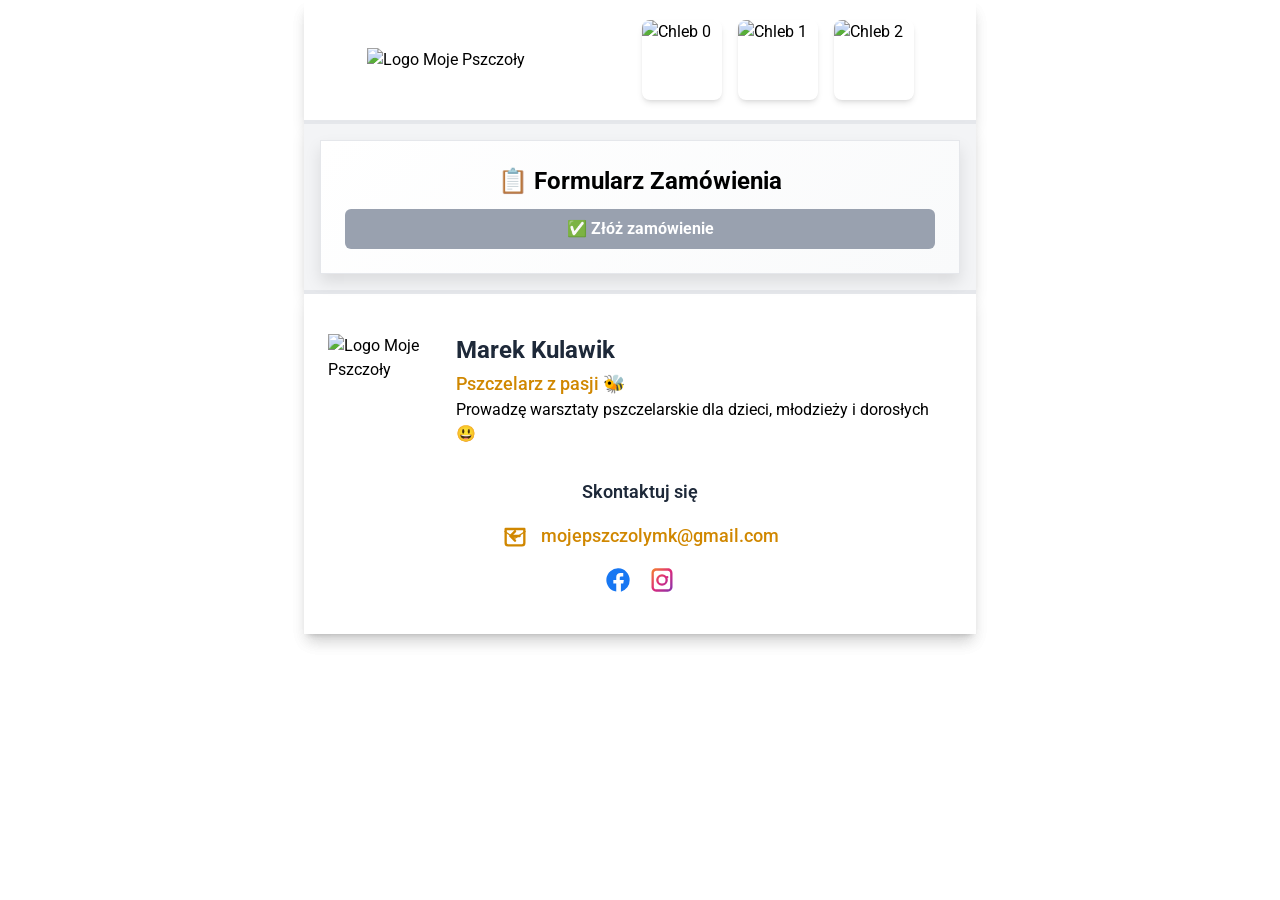
==== commit e89ae900: "Auto-generated commit" ====
--- a/index.html
+++ b/index.html
@@ -1,15 +1,15 @@
 <!doctype html>
-<html lang="en" data-beasties-container>
-<head><link rel="preconnect" href="https://fonts.gstatic.com" crossorigin>
+<html lang="en">
+<head>
   <meta charset="utf-8">
   <title>Moje Pszczoły</title>
   <base href="/">
   <meta name="viewport" content="width=device-width, initial-scale=1">
   <link rel="icon" type="image/x-icon" href="favicon-32x32.png">
-  <style>@font-face{font-family:'Roboto';font-style:normal;font-weight:300;font-stretch:100%;font-display:swap;src:url(https://fonts.gstatic.com/s/roboto/v51/KFO7CnqEu92Fr1ME7kSn66aGLdTylUAMa3GUBGEe.woff2) format('woff2');unicode-range:U+0460-052F, U+1C80-1C8A, U+20B4, U+2DE0-2DFF, U+A640-A69F, U+FE2E-FE2F;}@font-face{font-family:'Roboto';font-style:normal;font-weight:300;font-stretch:100%;font-display:swap;src:url(https://fonts.gstatic.com/s/roboto/v51/KFO7CnqEu92Fr1ME7kSn66aGLdTylUAMa3iUBGEe.woff2) format('woff2');unicode-range:U+0301, U+0400-045F, U+0490-0491, U+04B0-04B1, U+2116;}@font-face{font-family:'Roboto';font-style:normal;font-weight:300;font-stretch:100%;font-display:swap;src:url(https://fonts.gstatic.com/s/roboto/v51/KFO7CnqEu92Fr1ME7kSn66aGLdTylUAMa3CUBGEe.woff2) format('woff2');unicode-range:U+1F00-1FFF;}@font-face{font-family:'Roboto';font-style:normal;font-weight:300;font-stretch:100%;font-display:swap;src:url(https://fonts.gstatic.com/s/roboto/v51/KFO7CnqEu92Fr1ME7kSn66aGLdTylUAMa3-UBGEe.woff2) format('woff2');unicode-range:U+0370-0377, U+037A-037F, U+0384-038A, U+038C, U+038E-03A1, U+03A3-03FF;}@font-face{font-family:'Roboto';font-style:normal;font-weight:300;font-stretch:100%;font-display:swap;src:url(https://fonts.gstatic.com/s/roboto/v51/KFO7CnqEu92Fr1ME7kSn66aGLdTylUAMawCUBGEe.woff2) format('woff2');unicode-range:U+0302-0303, U+0305, U+0307-0308, U+0310, U+0312, U+0315, U+031A, U+0326-0327, U+032C, U+032F-0330, U+0332-0333, U+0338, U+033A, U+0346, U+034D, U+0391-03A1, U+03A3-03A9, U+03B1-03C9, U+03D1, U+03D5-03D6, U+03F0-03F1, U+03F4-03F5, U+2016-2017, U+2034-2038, U+203C, U+2040, U+2043, U+2047, U+2050, U+2057, U+205F, U+2070-2071, U+2074-208E, U+2090-209C, U+20D0-20DC, U+20E1, U+20E5-20EF, U+2100-2112, U+2114-2115, U+2117-2121, U+2123-214F, U+2190, U+2192, U+2194-21AE, U+21B0-21E5, U+21F1-21F2, U+21F4-2211, U+2213-2214, U+2216-22FF, U+2308-230B, U+2310, U+2319, U+231C-2321, U+2336-237A, U+237C, U+2395, U+239B-23B7, U+23D0, U+23DC-23E1, U+2474-2475, U+25AF, U+25B3, U+25B7, U+25BD, U+25C1, U+25CA, U+25CC, U+25FB, U+266D-266F, U+27C0-27FF, U+2900-2AFF, U+2B0E-2B11, U+2B30-2B4C, U+2BFE, U+3030, U+FF5B, U+FF5D, U+1D400-1D7FF, U+1EE00-1EEFF;}@font-face{font-family:'Roboto';font-style:normal;font-weight:300;font-stretch:100%;font-display:swap;src:url(https://fonts.gstatic.com/s/roboto/v51/KFO7CnqEu92Fr1ME7kSn66aGLdTylUAMaxKUBGEe.woff2) format('woff2');unicode-range:U+0001-000C, U+000E-001F, U+007F-009F, U+20DD-20E0, U+20E2-20E4, U+2150-218F, U+2190, U+2192, U+2194-2199, U+21AF, U+21E6-21F0, U+21F3, U+2218-2219, U+2299, U+22C4-22C6, U+2300-243F, U+2440-244A, U+2460-24FF, U+25A0-27BF, U+2800-28FF, U+2921-2922, U+2981, U+29BF, U+29EB, U+2B00-2BFF, U+4DC0-4DFF, U+FFF9-FFFB, U+10140-1018E, U+10190-1019C, U+101A0, U+101D0-101FD, U+102E0-102FB, U+10E60-10E7E, U+1D2C0-1D2D3, U+1D2E0-1D37F, U+1F000-1F0FF, U+1F100-1F1AD, U+1F1E6-1F1FF, U+1F30D-1F30F, U+1F315, U+1F31C, U+1F31E, U+1F320-1F32C, U+1F336, U+1F378, U+1F37D, U+1F382, U+1F393-1F39F, U+1F3A7-1F3A8, U+1F3AC-1F3AF, U+1F3C2, U+1F3C4-1F3C6, U+1F3CA-1F3CE, U+1F3D4-1F3E0, U+1F3ED, U+1F3F1-1F3F3, U+1F3F5-1F3F7, U+1F408, U+1F415, U+1F41F, U+1F426, U+1F43F, U+1F441-1F442, U+1F444, U+1F446-1F449, U+1F44C-1F44E, U+1F453, U+1F46A, U+1F47D, U+1F4A3, U+1F4B0, U+1F4B3, U+1F4B9, U+1F4BB, U+1F4BF, U+1F4C8-1F4CB, U+1F4D6, U+1F4DA, U+1F4DF, U+1F4E3-1F4E6, U+1F4EA-1F4ED, U+1F4F7, U+1F4F9-1F4FB, U+1F4FD-1F4FE, U+1F503, U+1F507-1F50B, U+1F50D, U+1F512-1F513, U+1F53E-1F54A, U+1F54F-1F5FA, U+1F610, U+1F650-1F67F, U+1F687, U+1F68D, U+1F691, U+1F694, U+1F698, U+1F6AD, U+1F6B2, U+1F6B9-1F6BA, U+1F6BC, U+1F6C6-1F6CF, U+1F6D3-1F6D7, U+1F6E0-1F6EA, U+1F6F0-1F6F3, U+1F6F7-1F6FC, U+1F700-1F7FF, U+1F800-1F80B, U+1F810-1F847, U+1F850-1F859, U+1F860-1F887, U+1F890-1F8AD, U+1F8B0-1F8BB, U+1F8C0-1F8C1, U+1F900-1F90B, U+1F93B, U+1F946, U+1F984, U+1F996, U+1F9E9, U+1FA00-1FA6F, U+1FA70-1FA7C, U+1FA80-1FA89, U+1FA8F-1FAC6, U+1FACE-1FADC, U+1FADF-1FAE9, U+1FAF0-1FAF8, U+1FB00-1FBFF;}@font-face{font-family:'Roboto';font-style:normal;font-weight:300;font-stretch:100%;font-display:swap;src:url(https://fonts.gstatic.com/s/roboto/v51/KFO7CnqEu92Fr1ME7kSn66aGLdTylUAMa3OUBGEe.woff2) format('woff2');unicode-range:U+0102-0103, U+0110-0111, U+0128-0129, U+0168-0169, U+01A0-01A1, U+01AF-01B0, U+0300-0301, U+0303-0304, U+0308-0309, U+0323, U+0329, U+1EA0-1EF9, U+20AB;}@font-face{font-family:'Roboto';font-style:normal;font-weight:300;font-stretch:100%;font-display:swap;src:url(https://fonts.gstatic.com/s/roboto/v51/KFO7CnqEu92Fr1ME7kSn66aGLdTylUAMa3KUBGEe.woff2) format('woff2');unicode-range:U+0100-02BA, U+02BD-02C5, U+02C7-02CC, U+02CE-02D7, U+02DD-02FF, U+0304, U+0308, U+0329, U+1D00-1DBF, U+1E00-1E9F, U+1EF2-1EFF, U+2020, U+20A0-20AB, U+20AD-20C0, U+2113, U+2C60-2C7F, U+A720-A7FF;}@font-face{font-family:'Roboto';font-style:normal;font-weight:300;font-stretch:100%;font-display:swap;src:url(https://fonts.gstatic.com/s/roboto/v51/KFO7CnqEu92Fr1ME7kSn66aGLdTylUAMa3yUBA.woff2) format('woff2');unicode-range:U+0000-00FF, U+0131, U+0152-0153, U+02BB-02BC, U+02C6, U+02DA, U+02DC, U+0304, U+0308, U+0329, U+2000-206F, U+20AC, U+2122, U+2191, U+2193, U+2212, U+2215, U+FEFF, U+FFFD;}@font-face{font-family:'Roboto';font-style:normal;font-weight:400;font-stretch:100%;font-display:swap;src:url(https://fonts.gstatic.com/s/roboto/v51/KFO7CnqEu92Fr1ME7kSn66aGLdTylUAMa3GUBGEe.woff2) format('woff2');unicode-range:U+0460-052F, U+1C80-1C8A, U+20B4, U+2DE0-2DFF, U+A640-A69F, U+FE2E-FE2F;}@font-face{font-family:'Roboto';font-style:normal;font-weight:400;font-stretch:100%;font-display:swap;src:url(https://fonts.gstatic.com/s/roboto/v51/KFO7CnqEu92Fr1ME7kSn66aGLdTylUAMa3iUBGEe.woff2) format('woff2');unicode-range:U+0301, U+0400-045F, U+0490-0491, U+04B0-04B1, U+2116;}@font-face{font-family:'Roboto';font-style:normal;font-weight:400;font-stretch:100%;font-display:swap;src:url(https://fonts.gstatic.com/s/roboto/v51/KFO7CnqEu92Fr1ME7kSn66aGLdTylUAMa3CUBGEe.woff2) format('woff2');unicode-range:U+1F00-1FFF;}@font-face{font-family:'Roboto';font-style:normal;font-weight:400;font-stretch:100%;font-display:swap;src:url(https://fonts.gstatic.com/s/roboto/v51/KFO7CnqEu92Fr1ME7kSn66aGLdTylUAMa3-UBGEe.woff2) format('woff2');unicode-range:U+0370-0377, U+037A-037F, U+0384-038A, U+038C, U+038E-03A1, U+03A3-03FF;}@font-face{font-family:'Roboto';font-style:normal;font-weight:400;font-stretch:100%;font-display:swap;src:url(https://fonts.gstatic.com/s/roboto/v51/KFO7CnqEu92Fr1ME7kSn66aGLdTylUAMawCUBGEe.woff2) format('woff2');unicode-range:U+0302-0303, U+0305, U+0307-0308, U+0310, U+0312, U+0315, U+031A, U+0326-0327, U+032C, U+032F-0330, U+0332-0333, U+0338, U+033A, U+0346, U+034D, U+0391-03A1, U+03A3-03A9, U+03B1-03C9, U+03D1, U+03D5-03D6, U+03F0-03F1, U+03F4-03F5, U+2016-2017, U+2034-2038, U+203C, U+2040, U+2043, U+2047, U+2050, U+2057, U+205F, U+2070-2071, U+2074-208E, U+2090-209C, U+20D0-20DC, U+20E1, U+20E5-20EF, U+2100-2112, U+2114-2115, U+2117-2121, U+2123-214F, U+2190, U+2192, U+2194-21AE, U+21B0-21E5, U+21F1-21F2, U+21F4-2211, U+2213-2214, U+2216-22FF, U+2308-230B, U+2310, U+2319, U+231C-2321, U+2336-237A, U+237C, U+2395, U+239B-23B7, U+23D0, U+23DC-23E1, U+2474-2475, U+25AF, U+25B3, U+25B7, U+25BD, U+25C1, U+25CA, U+25CC, U+25FB, U+266D-266F, U+27C0-27FF, U+2900-2AFF, U+2B0E-2B11, U+2B30-2B4C, U+2BFE, U+3030, U+FF5B, U+FF5D, U+1D400-1D7FF, U+1EE00-1EEFF;}@font-face{font-family:'Roboto';font-style:normal;font-weight:400;font-stretch:100%;font-display:swap;src:url(https://fonts.gstatic.com/s/roboto/v51/KFO7CnqEu92Fr1ME7kSn66aGLdTylUAMaxKUBGEe.woff2) format('woff2');unicode-range:U+0001-000C, U+000E-001F, U+007F-009F, U+20DD-20E0, U+20E2-20E4, U+2150-218F, U+2190, U+2192, U+2194-2199, U+21AF, U+21E6-21F0, U+21F3, U+2218-2219, U+2299, U+22C4-22C6, U+2300-243F, U+2440-244A, U+2460-24FF, U+25A0-27BF, U+2800-28FF, U+2921-2922, U+2981, U+29BF, U+29EB, U+2B00-2BFF, U+4DC0-4DFF, U+FFF9-FFFB, U+10140-1018E, U+10190-1019C, U+101A0, U+101D0-101FD, U+102E0-102FB, U+10E60-10E7E, U+1D2C0-1D2D3, U+1D2E0-1D37F, U+1F000-1F0FF, U+1F100-1F1AD, U+1F1E6-1F1FF, U+1F30D-1F30F, U+1F315, U+1F31C, U+1F31E, U+1F320-1F32C, U+1F336, U+1F378, U+1F37D, U+1F382, U+1F393-1F39F, U+1F3A7-1F3A8, U+1F3AC-1F3AF, U+1F3C2, U+1F3C4-1F3C6, U+1F3CA-1F3CE, U+1F3D4-1F3E0, U+1F3ED, U+1F3F1-1F3F3, U+1F3F5-1F3F7, U+1F408, U+1F415, U+1F41F, U+1F426, U+1F43F, U+1F441-1F442, U+1F444, U+1F446-1F449, U+1F44C-1F44E, U+1F453, U+1F46A, U+1F47D, U+1F4A3, U+1F4B0, U+1F4B3, U+1F4B9, U+1F4BB, U+1F4BF, U+1F4C8-1F4CB, U+1F4D6, U+1F4DA, U+1F4DF, U+1F4E3-1F4E6, U+1F4EA-1F4ED, U+1F4F7, U+1F4F9-1F4FB, U+1F4FD-1F4FE, U+1F503, U+1F507-1F50B, U+1F50D, U+1F512-1F513, U+1F53E-1F54A, U+1F54F-1F5FA, U+1F610, U+1F650-1F67F, U+1F687, U+1F68D, U+1F691, U+1F694, U+1F698, U+1F6AD, U+1F6B2, U+1F6B9-1F6BA, U+1F6BC, U+1F6C6-1F6CF, U+1F6D3-1F6D7, U+1F6E0-1F6EA, U+1F6F0-1F6F3, U+1F6F7-1F6FC, U+1F700-1F7FF, U+1F800-1F80B, U+1F810-1F847, U+1F850-1F859, U+1F860-1F887, U+1F890-1F8AD, U+1F8B0-1F8BB, U+1F8C0-1F8C1, U+1F900-1F90B, U+1F93B, U+1F946, U+1F984, U+1F996, U+1F9E9, U+1FA00-1FA6F, U+1FA70-1FA7C, U+1FA80-1FA89, U+1FA8F-1FAC6, U+1FACE-1FADC, U+1FADF-1FAE9, U+1FAF0-1FAF8, U+1FB00-1FBFF;}@font-face{font-family:'Roboto';font-style:normal;font-weight:400;font-stretch:100%;font-display:swap;src:url(https://fonts.gstatic.com/s/roboto/v51/KFO7CnqEu92Fr1ME7kSn66aGLdTylUAMa3OUBGEe.woff2) format('woff2');unicode-range:U+0102-0103, U+0110-0111, U+0128-0129, U+0168-0169, U+01A0-01A1, U+01AF-01B0, U+0300-0301, U+0303-0304, U+0308-0309, U+0323, U+0329, U+1EA0-1EF9, U+20AB;}@font-face{font-family:'Roboto';font-style:normal;font-weight:400;font-stretch:100%;font-display:swap;src:url(https://fonts.gstatic.com/s/roboto/v51/KFO7CnqEu92Fr1ME7kSn66aGLdTylUAMa3KUBGEe.woff2) format('woff2');unicode-range:U+0100-02BA, U+02BD-02C5, U+02C7-02CC, U+02CE-02D7, U+02DD-02FF, U+0304, U+0308, U+0329, U+1D00-1DBF, U+1E00-1E9F, U+1EF2-1EFF, U+2020, U+20A0-20AB, U+20AD-20C0, U+2113, U+2C60-2C7F, U+A720-A7FF;}@font-face{font-family:'Roboto';font-style:normal;font-weight:400;font-stretch:100%;font-display:swap;src:url(https://fonts.gstatic.com/s/roboto/v51/KFO7CnqEu92Fr1ME7kSn66aGLdTylUAMa3yUBA.woff2) format('woff2');unicode-range:U+0000-00FF, U+0131, U+0152-0153, U+02BB-02BC, U+02C6, U+02DA, U+02DC, U+0304, U+0308, U+0329, U+2000-206F, U+20AC, U+2122, U+2191, U+2193, U+2212, U+2215, U+FEFF, U+FFFD;}@font-face{font-family:'Roboto';font-style:normal;font-weight:500;font-stretch:100%;font-display:swap;src:url(https://fonts.gstatic.com/s/roboto/v51/KFO7CnqEu92Fr1ME7kSn66aGLdTylUAMa3GUBGEe.woff2) format('woff2');unicode-range:U+0460-052F, U+1C80-1C8A, U+20B4, U+2DE0-2DFF, U+A640-A69F, U+FE2E-FE2F;}@font-face{font-family:'Roboto';font-style:normal;font-weight:500;font-stretch:100%;font-display:swap;src:url(https://fonts.gstatic.com/s/roboto/v51/KFO7CnqEu92Fr1ME7kSn66aGLdTylUAMa3iUBGEe.woff2) format('woff2');unicode-range:U+0301, U+0400-045F, U+0490-0491, U+04B0-04B1, U+2116;}@font-face{font-family:'Roboto';font-style:normal;font-weight:500;font-stretch:100%;font-display:swap;src:url(https://fonts.gstatic.com/s/roboto/v51/KFO7CnqEu92Fr1ME7kSn66aGLdTylUAMa3CUBGEe.woff2) format('woff2');unicode-range:U+1F00-1FFF;}@font-face{font-family:'Roboto';font-style:normal;font-weight:500;font-stretch:100%;font-display:swap;src:url(https://fonts.gstatic.com/s/roboto/v51/KFO7CnqEu92Fr1ME7kSn66aGLdTylUAMa3-UBGEe.woff2) format('woff2');unicode-range:U+0370-0377, U+037A-037F, U+0384-038A, U+038C, U+038E-03A1, U+03A3-03FF;}@font-face{font-family:'Roboto';font-style:normal;font-weight:500;font-stretch:100%;font-display:swap;src:url(https://fonts.gstatic.com/s/roboto/v51/KFO7CnqEu92Fr1ME7kSn66aGLdTylUAMawCUBGEe.woff2) format('woff2');unicode-range:U+0302-0303, U+0305, U+0307-0308, U+0310, U+0312, U+0315, U+031A, U+0326-0327, U+032C, U+032F-0330, U+0332-0333, U+0338, U+033A, U+0346, U+034D, U+0391-03A1, U+03A3-03A9, U+03B1-03C9, U+03D1, U+03D5-03D6, U+03F0-03F1, U+03F4-03F5, U+2016-2017, U+2034-2038, U+203C, U+2040, U+2043, U+2047, U+2050, U+2057, U+205F, U+2070-2071, U+2074-208E, U+2090-209C, U+20D0-20DC, U+20E1, U+20E5-20EF, U+2100-2112, U+2114-2115, U+2117-2121, U+2123-214F, U+2190, U+2192, U+2194-21AE, U+21B0-21E5, U+21F1-21F2, U+21F4-2211, U+2213-2214, U+2216-22FF, U+2308-230B, U+2310, U+2319, U+231C-2321, U+2336-237A, U+237C, U+2395, U+239B-23B7, U+23D0, U+23DC-23E1, U+2474-2475, U+25AF, U+25B3, U+25B7, U+25BD, U+25C1, U+25CA, U+25CC, U+25FB, U+266D-266F, U+27C0-27FF, U+2900-2AFF, U+2B0E-2B11, U+2B30-2B4C, U+2BFE, U+3030, U+FF5B, U+FF5D, U+1D400-1D7FF, U+1EE00-1EEFF;}@font-face{font-family:'Roboto';font-style:normal;font-weight:500;font-stretch:100%;font-display:swap;src:url(https://fonts.gstatic.com/s/roboto/v51/KFO7CnqEu92Fr1ME7kSn66aGLdTylUAMaxKUBGEe.woff2) format('woff2');unicode-range:U+0001-000C, U+000E-001F, U+007F-009F, U+20DD-20E0, U+20E2-20E4, U+2150-218F, U+2190, U+2192, U+2194-2199, U+21AF, U+21E6-21F0, U+21F3, U+2218-2219, U+2299, U+22C4-22C6, U+2300-243F, U+2440-244A, U+2460-24FF, U+25A0-27BF, U+2800-28FF, U+2921-2922, U+2981, U+29BF, U+29EB, U+2B00-2BFF, U+4DC0-4DFF, U+FFF9-FFFB, U+10140-1018E, U+10190-1019C, U+101A0, U+101D0-101FD, U+102E0-102FB, U+10E60-10E7E, U+1D2C0-1D2D3, U+1D2E0-1D37F, U+1F000-1F0FF, U+1F100-1F1AD, U+1F1E6-1F1FF, U+1F30D-1F30F, U+1F315, U+1F31C, U+1F31E, U+1F320-1F32C, U+1F336, U+1F378, U+1F37D, U+1F382, U+1F393-1F39F, U+1F3A7-1F3A8, U+1F3AC-1F3AF, U+1F3C2, U+1F3C4-1F3C6, U+1F3CA-1F3CE, U+1F3D4-1F3E0, U+1F3ED, U+1F3F1-1F3F3, U+1F3F5-1F3F7, U+1F408, U+1F415, U+1F41F, U+1F426, U+1F43F, U+1F441-1F442, U+1F444, U+1F446-1F449, U+1F44C-1F44E, U+1F453, U+1F46A, U+1F47D, U+1F4A3, U+1F4B0, U+1F4B3, U+1F4B9, U+1F4BB, U+1F4BF, U+1F4C8-1F4CB, U+1F4D6, U+1F4DA, U+1F4DF, U+1F4E3-1F4E6, U+1F4EA-1F4ED, U+1F4F7, U+1F4F9-1F4FB, U+1F4FD-1F4FE, U+1F503, U+1F507-1F50B, U+1F50D, U+1F512-1F513, U+1F53E-1F54A, U+1F54F-1F5FA, U+1F610, U+1F650-1F67F, U+1F687, U+1F68D, U+1F691, U+1F694, U+1F698, U+1F6AD, U+1F6B2, U+1F6B9-1F6BA, U+1F6BC, U+1F6C6-1F6CF, U+1F6D3-1F6D7, U+1F6E0-1F6EA, U+1F6F0-1F6F3, U+1F6F7-1F6FC, U+1F700-1F7FF, U+1F800-1F80B, U+1F810-1F847, U+1F850-1F859, U+1F860-1F887, U+1F890-1F8AD, U+1F8B0-1F8BB, U+1F8C0-1F8C1, U+1F900-1F90B, U+1F93B, U+1F946, U+1F984, U+1F996, U+1F9E9, U+1FA00-1FA6F, U+1FA70-1FA7C, U+1FA80-1FA89, U+1FA8F-1FAC6, U+1FACE-1FADC, U+1FADF-1FAE9, U+1FAF0-1FAF8, U+1FB00-1FBFF;}@font-face{font-family:'Roboto';font-style:normal;font-weight:500;font-stretch:100%;font-display:swap;src:url(https://fonts.gstatic.com/s/roboto/v51/KFO7CnqEu92Fr1ME7kSn66aGLdTylUAMa3OUBGEe.woff2) format('woff2');unicode-range:U+0102-0103, U+0110-0111, U+0128-0129, U+0168-0169, U+01A0-01A1, U+01AF-01B0, U+0300-0301, U+0303-0304, U+0308-0309, U+0323, U+0329, U+1EA0-1EF9, U+20AB;}@font-face{font-family:'Roboto';font-style:normal;font-weight:500;font-stretch:100%;font-display:swap;src:url(https://fonts.gstatic.com/s/roboto/v51/KFO7CnqEu92Fr1ME7kSn66aGLdTylUAMa3KUBGEe.woff2) format('woff2');unicode-range:U+0100-02BA, U+02BD-02C5, U+02C7-02CC, U+02CE-02D7, U+02DD-02FF, U+0304, U+0308, U+0329, U+1D00-1DBF, U+1E00-1E9F, U+1EF2-1EFF, U+2020, U+20A0-20AB, U+20AD-20C0, U+2113, U+2C60-2C7F, U+A720-A7FF;}@font-face{font-family:'Roboto';font-style:normal;font-weight:500;font-stretch:100%;font-display:swap;src:url(https://fonts.gstatic.com/s/roboto/v51/KFO7CnqEu92Fr1ME7kSn66aGLdTylUAMa3yUBA.woff2) format('woff2');unicode-range:U+0000-00FF, U+0131, U+0152-0153, U+02BB-02BC, U+02C6, U+02DA, U+02DC, U+0304, U+0308, U+0329, U+2000-206F, U+20AC, U+2122, U+2191, U+2193, U+2212, U+2215, U+FEFF, U+FFFD;}</style>
-  <style>@font-face{font-family:'Material Icons';font-style:normal;font-weight:400;src:url(https://fonts.gstatic.com/s/materialicons/v145/flUhRq6tzZclQEJ-Vdg-IuiaDsNc.woff2) format('woff2');}.material-icons{font-family:'Material Icons';font-weight:normal;font-style:normal;font-size:24px;line-height:1;letter-spacing:normal;text-transform:none;display:inline-block;white-space:nowrap;word-wrap:normal;direction:ltr;-webkit-font-feature-settings:'liga';-webkit-font-smoothing:antialiased;}</style>
-<style>html{--mat-sys-background:#faf9fd;--mat-sys-error:#ba1a1a;--mat-sys-error-container:#ffdad6;--mat-sys-inverse-on-surface:#f2f0f4;--mat-sys-inverse-primary:#abc7ff;--mat-sys-inverse-surface:#2f3033;--mat-sys-on-background:#1a1b1f;--mat-sys-on-error:#ffffff;--mat-sys-on-error-container:#410002;--mat-sys-on-primary:#ffffff;--mat-sys-on-primary-container:#001b3f;--mat-sys-on-primary-fixed:#001b3f;--mat-sys-on-primary-fixed-variant:#00458f;--mat-sys-on-secondary:#ffffff;--mat-sys-on-secondary-container:#131c2b;--mat-sys-on-secondary-fixed:#131c2b;--mat-sys-on-secondary-fixed-variant:#3e4759;--mat-sys-on-surface:#1a1b1f;--mat-sys-on-surface-variant:#44474e;--mat-sys-on-tertiary:#ffffff;--mat-sys-on-tertiary-container:#00006e;--mat-sys-on-tertiary-fixed:#00006e;--mat-sys-on-tertiary-fixed-variant:#0000ef;--mat-sys-outline:#74777f;--mat-sys-outline-variant:#c4c6d0;--mat-sys-primary:#005cbb;--mat-sys-primary-container:#d7e3ff;--mat-sys-primary-fixed:#d7e3ff;--mat-sys-primary-fixed-dim:#abc7ff;--mat-sys-scrim:#000000;--mat-sys-secondary:#565e71;--mat-sys-secondary-container:#dae2f9;--mat-sys-secondary-fixed:#dae2f9;--mat-sys-secondary-fixed-dim:#bec6dc;--mat-sys-shadow:#000000;--mat-sys-surface:#faf9fd;--mat-sys-surface-bright:#faf9fd;--mat-sys-surface-container:#efedf0;--mat-sys-surface-container-high:#e9e7eb;--mat-sys-surface-container-highest:#e3e2e6;--mat-sys-surface-container-low:#f4f3f6;--mat-sys-surface-container-lowest:#ffffff;--mat-sys-surface-dim:#dbd9dd;--mat-sys-surface-tint:#005cbb;--mat-sys-surface-variant:#e0e2ec;--mat-sys-tertiary:#343dff;--mat-sys-tertiary-container:#e0e0ff;--mat-sys-tertiary-fixed:#e0e0ff;--mat-sys-tertiary-fixed-dim:#bec2ff;--mat-sys-neutral-variant20:#2d3038;--mat-sys-neutral10:#1a1b1f}html{--mat-sys-level0:0px 0px 0px 0px rgba(0, 0, 0, .2), 0px 0px 0px 0px rgba(0, 0, 0, .14), 0px 0px 0px 0px rgba(0, 0, 0, .12)}html{--mat-sys-level1:0px 2px 1px -1px rgba(0, 0, 0, .2), 0px 1px 1px 0px rgba(0, 0, 0, .14), 0px 1px 3px 0px rgba(0, 0, 0, .12)}html{--mat-sys-level2:0px 3px 3px -2px rgba(0, 0, 0, .2), 0px 3px 4px 0px rgba(0, 0, 0, .14), 0px 1px 8px 0px rgba(0, 0, 0, .12)}html{--mat-sys-level3:0px 3px 5px -1px rgba(0, 0, 0, .2), 0px 6px 10px 0px rgba(0, 0, 0, .14), 0px 1px 18px 0px rgba(0, 0, 0, .12)}html{--mat-sys-level4:0px 5px 5px -3px rgba(0, 0, 0, .2), 0px 8px 10px 1px rgba(0, 0, 0, .14), 0px 3px 14px 2px rgba(0, 0, 0, .12)}html{--mat-sys-level5:0px 7px 8px -4px rgba(0, 0, 0, .2), 0px 12px 17px 2px rgba(0, 0, 0, .14), 0px 5px 22px 4px rgba(0, 0, 0, .12)}html{--mat-sys-body-large:400 1rem / 1.5rem Roboto;--mat-sys-body-large-font:Roboto;--mat-sys-body-large-line-height:1.5rem;--mat-sys-body-large-size:1rem;--mat-sys-body-large-tracking:.031rem;--mat-sys-body-large-weight:400;--mat-sys-body-medium:400 .875rem / 1.25rem Roboto;--mat-sys-body-medium-font:Roboto;--mat-sys-body-medium-line-height:1.25rem;--mat-sys-body-medium-size:.875rem;--mat-sys-body-medium-tracking:.016rem;--mat-sys-body-medium-weight:400;--mat-sys-body-small:400 .75rem / 1rem Roboto;--mat-sys-body-small-font:Roboto;--mat-sys-body-small-line-height:1rem;--mat-sys-body-small-size:.75rem;--mat-sys-body-small-tracking:.025rem;--mat-sys-body-small-weight:400;--mat-sys-display-large:400 3.562rem / 4rem Roboto;--mat-sys-display-large-font:Roboto;--mat-sys-display-large-line-height:4rem;--mat-sys-display-large-size:3.562rem;--mat-sys-display-large-tracking:-.016rem;--mat-sys-display-large-weight:400;--mat-sys-display-medium:400 2.812rem / 3.25rem Roboto;--mat-sys-display-medium-font:Roboto;--mat-sys-display-medium-line-height:3.25rem;--mat-sys-display-medium-size:2.812rem;--mat-sys-display-medium-tracking:0;--mat-sys-display-medium-weight:400;--mat-sys-display-small:400 2.25rem / 2.75rem Roboto;--mat-sys-display-small-font:Roboto;--mat-sys-display-small-line-height:2.75rem;--mat-sys-display-small-size:2.25rem;--mat-sys-display-small-tracking:0;--mat-sys-display-small-weight:400;--mat-sys-headline-large:400 2rem / 2.5rem Roboto;--mat-sys-headline-large-font:Roboto;--mat-sys-headline-large-line-height:2.5rem;--mat-sys-headline-large-size:2rem;--mat-sys-headline-large-tracking:0;--mat-sys-headline-large-weight:400;--mat-sys-headline-medium:400 1.75rem / 2.25rem Roboto;--mat-sys-headline-medium-font:Roboto;--mat-sys-headline-medium-line-height:2.25rem;--mat-sys-headline-medium-size:1.75rem;--mat-sys-headline-medium-tracking:0;--mat-sys-headline-medium-weight:400;--mat-sys-headline-small:400 1.5rem / 2rem Roboto;--mat-sys-headline-small-font:Roboto;--mat-sys-headline-small-line-height:2rem;--mat-sys-headline-small-size:1.5rem;--mat-sys-headline-small-tracking:0;--mat-sys-headline-small-weight:400;--mat-sys-label-large:500 .875rem / 1.25rem Roboto;--mat-sys-label-large-font:Roboto;--mat-sys-label-large-line-height:1.25rem;--mat-sys-label-large-size:.875rem;--mat-sys-label-large-tracking:.006rem;--mat-sys-label-large-weight:500;--mat-sys-label-large-weight-prominent:700;--mat-sys-label-medium:500 .75rem / 1rem Roboto;--mat-sys-label-medium-font:Roboto;--mat-sys-label-medium-line-height:1rem;--mat-sys-label-medium-size:.75rem;--mat-sys-label-medium-tracking:.031rem;--mat-sys-label-medium-weight:500;--mat-sys-label-medium-weight-prominent:700;--mat-sys-label-small:500 .688rem / 1rem Roboto;--mat-sys-label-small-font:Roboto;--mat-sys-label-small-line-height:1rem;--mat-sys-label-small-size:.688rem;--mat-sys-label-small-tracking:.031rem;--mat-sys-label-small-weight:500;--mat-sys-title-large:400 1.375rem / 1.75rem Roboto;--mat-sys-title-large-font:Roboto;--mat-sys-title-large-line-height:1.75rem;--mat-sys-title-large-size:1.375rem;--mat-sys-title-large-tracking:0;--mat-sys-title-large-weight:400;--mat-sys-title-medium:500 1rem / 1.5rem Roboto;--mat-sys-title-medium-font:Roboto;--mat-sys-title-medium-line-height:1.5rem;--mat-sys-title-medium-size:1rem;--mat-sys-title-medium-tracking:.009rem;--mat-sys-title-medium-weight:500;--mat-sys-title-small:500 .875rem / 1.25rem Roboto;--mat-sys-title-small-font:Roboto;--mat-sys-title-small-line-height:1.25rem;--mat-sys-title-small-size:.875rem;--mat-sys-title-small-tracking:.006rem;--mat-sys-title-small-weight:500}html{--mat-sys-corner-extra-large:28px;--mat-sys-corner-extra-large-top:28px 28px 0 0;--mat-sys-corner-extra-small:4px;--mat-sys-corner-extra-small-top:4px 4px 0 0;--mat-sys-corner-full:9999px;--mat-sys-corner-large:16px;--mat-sys-corner-large-end:0 16px 16px 0;--mat-sys-corner-large-start:16px 0 0 16px;--mat-sys-corner-large-top:16px 16px 0 0;--mat-sys-corner-medium:12px;--mat-sys-corner-none:0;--mat-sys-corner-small:8px}html{--mat-sys-dragged-state-layer-opacity:.16;--mat-sys-focus-state-layer-opacity:.12;--mat-sys-hover-state-layer-opacity:.08;--mat-sys-pressed-state-layer-opacity:.12}@layer theme{:root{--font-sans:ui-sans-serif, system-ui, sans-serif, "Apple Color Emoji", "Segoe UI Emoji", "Segoe UI Symbol", "Noto Color Emoji";--font-mono:ui-monospace, SFMono-Regular, Menlo, Monaco, Consolas, "Liberation Mono", "Courier New", monospace;--color-red-100:oklch(.936 .032 17.717);--color-red-500:oklch(.637 .237 25.331);--color-red-600:oklch(.577 .245 27.325);--color-yellow-100:oklch(.973 .071 103.193);--color-yellow-500:oklch(.795 .184 86.047);--color-yellow-600:oklch(.681 .162 75.834);--color-yellow-800:oklch(.476 .114 61.907);--color-green-100:oklch(.962 .044 156.743);--color-green-300:oklch(.871 .15 154.449);--color-green-500:oklch(.723 .219 149.579);--color-green-600:oklch(.627 .194 149.214);--color-blue-500:oklch(.623 .214 259.815);--color-blue-600:oklch(.546 .245 262.881);--color-gray-100:oklch(.967 .003 264.542);--color-gray-200:oklch(.928 .006 264.531);--color-gray-300:oklch(.872 .01 258.338);--color-gray-400:oklch(.707 .022 261.325);--color-gray-500:oklch(.551 .027 264.364);--color-gray-600:oklch(.446 .03 256.802);--color-gray-700:oklch(.373 .034 259.733);--color-gray-800:oklch(.278 .033 256.848);--color-black:#000;--color-white:#fff;--spacing:.25rem;--breakpoint-xl:80rem;--container-xl:36rem;--container-2xl:42rem;--text-xs:.75rem;--text-xs--line-height:calc(1 / .75);--text-sm:.875rem;--text-sm--line-height:calc(1.25 / .875);--text-base:1rem;--text-base--line-height:1.5 ;--text-lg:1.125rem;--text-lg--line-height:calc(1.75 / 1.125);--text-xl:1.25rem;--text-xl--line-height:calc(1.75 / 1.25);--text-2xl:1.5rem;--text-2xl--line-height:calc(2 / 1.5);--text-3xl:1.875rem;--text-3xl--line-height:1.2 ;--font-weight-medium:500;--font-weight-semibold:600;--font-weight-bold:700;--radius-md:.375rem;--radius-lg:.5rem;--default-transition-duration:.15s;--default-transition-timing-function:cubic-bezier(.4, 0, .2, 1);--default-font-family:var(--font-sans);--default-font-feature-settings:var(--font-sans--font-feature-settings);--default-font-variation-settings:var( --font-sans--font-variation-settings );--default-mono-font-family:var(--font-mono);--default-mono-font-feature-settings:var( --font-mono--font-feature-settings );--default-mono-font-variation-settings:var( --font-mono--font-variation-settings )}}@layer base{*,:after,:before{box-sizing:border-box;margin:0;padding:0;border:0 solid}html{line-height:1.5;-webkit-text-size-adjust:100%;tab-size:4;font-family:var( --default-font-family, ui-sans-serif, system-ui, sans-serif, "Apple Color Emoji", "Segoe UI Emoji", "Segoe UI Symbol", "Noto Color Emoji" );font-feature-settings:var(--default-font-feature-settings, normal);font-variation-settings:var( --default-font-variation-settings, normal );-webkit-tap-highlight-color:transparent}body{line-height:inherit}}html,body{height:100%}body{margin:0;font-family:Roboto,Helvetica Neue,sans-serif}@property --tw-rotate-x{syntax:"*";inherits:false;initial-value:rotateX(0);}@property --tw-rotate-y{syntax:"*";inherits:false;initial-value:rotateY(0);}@property --tw-rotate-z{syntax:"*";inherits:false;initial-value:rotateZ(0);}@property --tw-skew-x{syntax:"*";inherits:false;initial-value:skewX(0);}@property --tw-skew-y{syntax:"*";inherits:false;initial-value:skewY(0);}@property --tw-space-y-reverse{syntax:"*";inherits:false;initial-value:0;}@property --tw-space-x-reverse{syntax:"*";inherits:false;initial-value:0;}@property --tw-border-style{syntax:"*";inherits:false;initial-value:solid;}@property --tw-font-weight{syntax:"*";inherits:false;}@property --tw-shadow{syntax:"*";inherits:false;initial-value:0 0 #0000;}@property --tw-shadow-color{syntax:"*";inherits:false;}@property --tw-inset-shadow{syntax:"*";inherits:false;initial-value:0 0 #0000;}@property --tw-inset-shadow-color{syntax:"*";inherits:false;}@property --tw-ring-color{syntax:"*";inherits:false;}@property --tw-ring-shadow{syntax:"*";inherits:false;initial-value:0 0 #0000;}@property --tw-inset-ring-color{syntax:"*";inherits:false;}@property --tw-inset-ring-shadow{syntax:"*";inherits:false;initial-value:0 0 #0000;}@property --tw-ring-inset{syntax:"*";inherits:false;}@property --tw-ring-offset-width{syntax:"<length>";inherits:false;initial-value:0px;}@property --tw-ring-offset-color{syntax:"*";inherits:false;initial-value:#fff;}@property --tw-ring-offset-shadow{syntax:"*";inherits:false;initial-value:0 0 #0000;}@property --tw-blur{syntax:"*";inherits:false;}@property --tw-brightness{syntax:"*";inherits:false;}@property --tw-contrast{syntax:"*";inherits:false;}@property --tw-grayscale{syntax:"*";inherits:false;}@property --tw-hue-rotate{syntax:"*";inherits:false;}@property --tw-invert{syntax:"*";inherits:false;}@property --tw-opacity{syntax:"*";inherits:false;}@property --tw-saturate{syntax:"*";inherits:false;}@property --tw-sepia{syntax:"*";inherits:false;}@property --tw-drop-shadow{syntax:"*";inherits:false;}</style><link rel="stylesheet" href="styles-DGVCFZ5V.css" media="print" onload="this.media='all'"><noscript><link rel="stylesheet" href="styles-DGVCFZ5V.css"></noscript></head>
+  <link href="https://fonts.googleapis.com/css2?family=Roboto:wght@300;400;500&amp;display=swap" rel="stylesheet">
+  <link href="https://fonts.googleapis.com/icon?family=Material+Icons" rel="stylesheet">
+<link rel="stylesheet" href="styles.css"></head>
 <body>
   <app-root></app-root>
-<link rel="modulepreload" href="chunk-NTWGVRMV.js"><script src="polyfills-FFHMD2TL.js" type="module"></script><script src="main-M3CSLCQW.js" type="module"></script></body>
+<link rel="modulepreload" href="chunk-L4734FOZ.js"><script src="polyfills.js" type="module"></script><script src="main.js" type="module"></script></body>
 </html>
--- a/styles.css
+++ b/styles.css
@@ -0,0 +1,1203 @@
+/* node_modules/@angular/material/prebuilt-themes/azure-blue.css */
+html {
+  --mat-sys-background: #faf9fd;
+  --mat-sys-error: #ba1a1a;
+  --mat-sys-error-container: #ffdad6;
+  --mat-sys-inverse-on-surface: #f2f0f4;
+  --mat-sys-inverse-primary: #abc7ff;
+  --mat-sys-inverse-surface: #2f3033;
+  --mat-sys-on-background: #1a1b1f;
+  --mat-sys-on-error: #ffffff;
+  --mat-sys-on-error-container: #410002;
+  --mat-sys-on-primary: #ffffff;
+  --mat-sys-on-primary-container: #001b3f;
+  --mat-sys-on-primary-fixed: #001b3f;
+  --mat-sys-on-primary-fixed-variant: #00458f;
+  --mat-sys-on-secondary: #ffffff;
+  --mat-sys-on-secondary-container: #131c2b;
+  --mat-sys-on-secondary-fixed: #131c2b;
+  --mat-sys-on-secondary-fixed-variant: #3e4759;
+  --mat-sys-on-surface: #1a1b1f;
+  --mat-sys-on-surface-variant: #44474e;
+  --mat-sys-on-tertiary: #ffffff;
+  --mat-sys-on-tertiary-container: #00006e;
+  --mat-sys-on-tertiary-fixed: #00006e;
+  --mat-sys-on-tertiary-fixed-variant: #0000ef;
+  --mat-sys-outline: #74777f;
+  --mat-sys-outline-variant: #c4c6d0;
+  --mat-sys-primary: #005cbb;
+  --mat-sys-primary-container: #d7e3ff;
+  --mat-sys-primary-fixed: #d7e3ff;
+  --mat-sys-primary-fixed-dim: #abc7ff;
+  --mat-sys-scrim: #000000;
+  --mat-sys-secondary: #565e71;
+  --mat-sys-secondary-container: #dae2f9;
+  --mat-sys-secondary-fixed: #dae2f9;
+  --mat-sys-secondary-fixed-dim: #bec6dc;
+  --mat-sys-shadow: #000000;
+  --mat-sys-surface: #faf9fd;
+  --mat-sys-surface-bright: #faf9fd;
+  --mat-sys-surface-container: #efedf0;
+  --mat-sys-surface-container-high: #e9e7eb;
+  --mat-sys-surface-container-highest: #e3e2e6;
+  --mat-sys-surface-container-low: #f4f3f6;
+  --mat-sys-surface-container-lowest: #ffffff;
+  --mat-sys-surface-dim: #dbd9dd;
+  --mat-sys-surface-tint: #005cbb;
+  --mat-sys-surface-variant: #e0e2ec;
+  --mat-sys-tertiary: #343dff;
+  --mat-sys-tertiary-container: #e0e0ff;
+  --mat-sys-tertiary-fixed: #e0e0ff;
+  --mat-sys-tertiary-fixed-dim: #bec2ff;
+  --mat-sys-neutral-variant20: #2d3038;
+  --mat-sys-neutral10: #1a1b1f;
+}
+html {
+  --mat-sys-level0:
+    0px 0px 0px 0px rgba(0, 0, 0, 0.2),
+    0px 0px 0px 0px rgba(0, 0, 0, 0.14),
+    0px 0px 0px 0px rgba(0, 0, 0, 0.12);
+}
+html {
+  --mat-sys-level1:
+    0px 2px 1px -1px rgba(0, 0, 0, 0.2),
+    0px 1px 1px 0px rgba(0, 0, 0, 0.14),
+    0px 1px 3px 0px rgba(0, 0, 0, 0.12);
+}
+html {
+  --mat-sys-level2:
+    0px 3px 3px -2px rgba(0, 0, 0, 0.2),
+    0px 3px 4px 0px rgba(0, 0, 0, 0.14),
+    0px 1px 8px 0px rgba(0, 0, 0, 0.12);
+}
+html {
+  --mat-sys-level3:
+    0px 3px 5px -1px rgba(0, 0, 0, 0.2),
+    0px 6px 10px 0px rgba(0, 0, 0, 0.14),
+    0px 1px 18px 0px rgba(0, 0, 0, 0.12);
+}
+html {
+  --mat-sys-level4:
+    0px 5px 5px -3px rgba(0, 0, 0, 0.2),
+    0px 8px 10px 1px rgba(0, 0, 0, 0.14),
+    0px 3px 14px 2px rgba(0, 0, 0, 0.12);
+}
+html {
+  --mat-sys-level5:
+    0px 7px 8px -4px rgba(0, 0, 0, 0.2),
+    0px 12px 17px 2px rgba(0, 0, 0, 0.14),
+    0px 5px 22px 4px rgba(0, 0, 0, 0.12);
+}
+html {
+  --mat-sys-body-large: 400 1rem / 1.5rem Roboto;
+  --mat-sys-body-large-font: Roboto;
+  --mat-sys-body-large-line-height: 1.5rem;
+  --mat-sys-body-large-size: 1rem;
+  --mat-sys-body-large-tracking: 0.031rem;
+  --mat-sys-body-large-weight: 400;
+  --mat-sys-body-medium: 400 0.875rem / 1.25rem Roboto;
+  --mat-sys-body-medium-font: Roboto;
+  --mat-sys-body-medium-line-height: 1.25rem;
+  --mat-sys-body-medium-size: 0.875rem;
+  --mat-sys-body-medium-tracking: 0.016rem;
+  --mat-sys-body-medium-weight: 400;
+  --mat-sys-body-small: 400 0.75rem / 1rem Roboto;
+  --mat-sys-body-small-font: Roboto;
+  --mat-sys-body-small-line-height: 1rem;
+  --mat-sys-body-small-size: 0.75rem;
+  --mat-sys-body-small-tracking: 0.025rem;
+  --mat-sys-body-small-weight: 400;
+  --mat-sys-display-large: 400 3.562rem / 4rem Roboto;
+  --mat-sys-display-large-font: Roboto;
+  --mat-sys-display-large-line-height: 4rem;
+  --mat-sys-display-large-size: 3.562rem;
+  --mat-sys-display-large-tracking: -0.016rem;
+  --mat-sys-display-large-weight: 400;
+  --mat-sys-display-medium: 400 2.812rem / 3.25rem Roboto;
+  --mat-sys-display-medium-font: Roboto;
+  --mat-sys-display-medium-line-height: 3.25rem;
+  --mat-sys-display-medium-size: 2.812rem;
+  --mat-sys-display-medium-tracking: 0;
+  --mat-sys-display-medium-weight: 400;
+  --mat-sys-display-small: 400 2.25rem / 2.75rem Roboto;
+  --mat-sys-display-small-font: Roboto;
+  --mat-sys-display-small-line-height: 2.75rem;
+  --mat-sys-display-small-size: 2.25rem;
+  --mat-sys-display-small-tracking: 0;
+  --mat-sys-display-small-weight: 400;
+  --mat-sys-headline-large: 400 2rem / 2.5rem Roboto;
+  --mat-sys-headline-large-font: Roboto;
+  --mat-sys-headline-large-line-height: 2.5rem;
+  --mat-sys-headline-large-size: 2rem;
+  --mat-sys-headline-large-tracking: 0;
+  --mat-sys-headline-large-weight: 400;
+  --mat-sys-headline-medium: 400 1.75rem / 2.25rem Roboto;
+  --mat-sys-headline-medium-font: Roboto;
+  --mat-sys-headline-medium-line-height: 2.25rem;
+  --mat-sys-headline-medium-size: 1.75rem;
+  --mat-sys-headline-medium-tracking: 0;
+  --mat-sys-headline-medium-weight: 400;
+  --mat-sys-headline-small: 400 1.5rem / 2rem Roboto;
+  --mat-sys-headline-small-font: Roboto;
+  --mat-sys-headline-small-line-height: 2rem;
+  --mat-sys-headline-small-size: 1.5rem;
+  --mat-sys-headline-small-tracking: 0;
+  --mat-sys-headline-small-weight: 400;
+  --mat-sys-label-large: 500 0.875rem / 1.25rem Roboto;
+  --mat-sys-label-large-font: Roboto;
+  --mat-sys-label-large-line-height: 1.25rem;
+  --mat-sys-label-large-size: 0.875rem;
+  --mat-sys-label-large-tracking: 0.006rem;
+  --mat-sys-label-large-weight: 500;
+  --mat-sys-label-large-weight-prominent: 700;
+  --mat-sys-label-medium: 500 0.75rem / 1rem Roboto;
+  --mat-sys-label-medium-font: Roboto;
+  --mat-sys-label-medium-line-height: 1rem;
+  --mat-sys-label-medium-size: 0.75rem;
+  --mat-sys-label-medium-tracking: 0.031rem;
+  --mat-sys-label-medium-weight: 500;
+  --mat-sys-label-medium-weight-prominent: 700;
+  --mat-sys-label-small: 500 0.688rem / 1rem Roboto;
+  --mat-sys-label-small-font: Roboto;
+  --mat-sys-label-small-line-height: 1rem;
+  --mat-sys-label-small-size: 0.688rem;
+  --mat-sys-label-small-tracking: 0.031rem;
+  --mat-sys-label-small-weight: 500;
+  --mat-sys-title-large: 400 1.375rem / 1.75rem Roboto;
+  --mat-sys-title-large-font: Roboto;
+  --mat-sys-title-large-line-height: 1.75rem;
+  --mat-sys-title-large-size: 1.375rem;
+  --mat-sys-title-large-tracking: 0;
+  --mat-sys-title-large-weight: 400;
+  --mat-sys-title-medium: 500 1rem / 1.5rem Roboto;
+  --mat-sys-title-medium-font: Roboto;
+  --mat-sys-title-medium-line-height: 1.5rem;
+  --mat-sys-title-medium-size: 1rem;
+  --mat-sys-title-medium-tracking: 0.009rem;
+  --mat-sys-title-medium-weight: 500;
+  --mat-sys-title-small: 500 0.875rem / 1.25rem Roboto;
+  --mat-sys-title-small-font: Roboto;
+  --mat-sys-title-small-line-height: 1.25rem;
+  --mat-sys-title-small-size: 0.875rem;
+  --mat-sys-title-small-tracking: 0.006rem;
+  --mat-sys-title-small-weight: 500;
+}
+html {
+  --mat-sys-corner-extra-large: 28px;
+  --mat-sys-corner-extra-large-top: 28px 28px 0 0;
+  --mat-sys-corner-extra-small: 4px;
+  --mat-sys-corner-extra-small-top: 4px 4px 0 0;
+  --mat-sys-corner-full: 9999px;
+  --mat-sys-corner-large: 16px;
+  --mat-sys-corner-large-end: 0 16px 16px 0;
+  --mat-sys-corner-large-start: 16px 0 0 16px;
+  --mat-sys-corner-large-top: 16px 16px 0 0;
+  --mat-sys-corner-medium: 12px;
+  --mat-sys-corner-none: 0;
+  --mat-sys-corner-small: 8px;
+}
+html {
+  --mat-sys-dragged-state-layer-opacity: 0.16;
+  --mat-sys-focus-state-layer-opacity: 0.12;
+  --mat-sys-hover-state-layer-opacity: 0.08;
+  --mat-sys-pressed-state-layer-opacity: 0.12;
+}
+
+/* src/styles.css */
+/*! tailwindcss v4.0.9 | MIT License | https://tailwindcss.com */
+@layer theme, base, components, utilities;
+@layer theme {
+  :root,
+  :host {
+    --font-sans:
+      ui-sans-serif,
+      system-ui,
+      sans-serif,
+      "Apple Color Emoji",
+      "Segoe UI Emoji",
+      "Segoe UI Symbol",
+      "Noto Color Emoji";
+    --font-mono:
+      ui-monospace,
+      SFMono-Regular,
+      Menlo,
+      Monaco,
+      Consolas,
+      "Liberation Mono",
+      "Courier New",
+      monospace;
+    --color-red-100: oklch(0.936 0.032 17.717);
+    --color-red-500: oklch(0.637 0.237 25.331);
+    --color-red-600: oklch(0.577 0.245 27.325);
+    --color-yellow-50: oklch(0.987 0.026 102.212);
+    --color-yellow-500: oklch(0.795 0.184 86.047);
+    --color-yellow-600: oklch(0.681 0.162 75.834);
+    --color-yellow-700: oklch(0.554 0.135 66.442);
+    --color-yellow-800: oklch(0.476 0.114 61.907);
+    --color-green-100: oklch(0.962 0.044 156.743);
+    --color-green-300: oklch(0.871 0.15 154.449);
+    --color-green-500: oklch(0.723 0.219 149.579);
+    --color-green-600: oklch(0.627 0.194 149.214);
+    --color-blue-500: oklch(0.623 0.214 259.815);
+    --color-blue-600: oklch(0.546 0.245 262.881);
+    --color-gray-100: oklch(0.967 0.003 264.542);
+    --color-gray-200: oklch(0.928 0.006 264.531);
+    --color-gray-300: oklch(0.872 0.01 258.338);
+    --color-gray-400: oklch(0.707 0.022 261.325);
+    --color-gray-500: oklch(0.551 0.027 264.364);
+    --color-gray-600: oklch(0.446 0.03 256.802);
+    --color-gray-700: oklch(0.373 0.034 259.733);
+    --color-gray-800: oklch(0.278 0.033 256.848);
+    --color-black: #000;
+    --color-white: #fff;
+    --spacing: 0.25rem;
+    --breakpoint-xl: 80rem;
+    --container-xl: 36rem;
+    --container-2xl: 42rem;
+    --text-xs: 0.75rem;
+    --text-xs--line-height: calc(1 / 0.75);
+    --text-sm: 0.875rem;
+    --text-sm--line-height: calc(1.25 / 0.875);
+    --text-base: 1rem;
+    --text-base--line-height: calc(1.5 / 1);
+    --text-lg: 1.125rem;
+    --text-lg--line-height: calc(1.75 / 1.125);
+    --text-xl: 1.25rem;
+    --text-xl--line-height: calc(1.75 / 1.25);
+    --text-2xl: 1.5rem;
+    --text-2xl--line-height: calc(2 / 1.5);
+    --text-3xl: 1.875rem;
+    --text-3xl--line-height: calc(2.25 / 1.875);
+    --font-weight-medium: 500;
+    --font-weight-semibold: 600;
+    --font-weight-bold: 700;
+    --radius-md: 0.375rem;
+    --radius-lg: 0.5rem;
+    --default-transition-duration: 150ms;
+    --default-transition-timing-function: cubic-bezier(0.4, 0, 0.2, 1);
+    --default-font-family: var(--font-sans);
+    --default-font-feature-settings: var(--font-sans--font-feature-settings);
+    --default-font-variation-settings: var( --font-sans--font-variation-settings );
+    --default-mono-font-family: var(--font-mono);
+    --default-mono-font-feature-settings: var( --font-mono--font-feature-settings );
+    --default-mono-font-variation-settings: var( --font-mono--font-variation-settings );
+  }
+}
+@layer base {
+  *,
+  ::after,
+  ::before,
+  ::backdrop,
+  ::file-selector-button {
+    box-sizing: border-box;
+    margin: 0;
+    padding: 0;
+    border: 0 solid;
+  }
+  html,
+  :host {
+    line-height: 1.5;
+    -webkit-text-size-adjust: 100%;
+    tab-size: 4;
+    font-family: var( --default-font-family, ui-sans-serif, system-ui, sans-serif, "Apple Color Emoji", "Segoe UI Emoji", "Segoe UI Symbol", "Noto Color Emoji" );
+    font-feature-settings: var(--default-font-feature-settings, normal);
+    font-variation-settings: var( --default-font-variation-settings, normal );
+    -webkit-tap-highlight-color: transparent;
+  }
+  body {
+    line-height: inherit;
+  }
+  hr {
+    height: 0;
+    color: inherit;
+    border-top-width: 1px;
+  }
+  abbr:where([title]) {
+    -webkit-text-decoration: underline dotted;
+    text-decoration: underline dotted;
+  }
+  h1,
+  h2,
+  h3,
+  h4,
+  h5,
+  h6 {
+    font-size: inherit;
+    font-weight: inherit;
+  }
+  a {
+    color: inherit;
+    -webkit-text-decoration: inherit;
+    text-decoration: inherit;
+  }
+  b,
+  strong {
+    font-weight: bolder;
+  }
+  code,
+  kbd,
+  samp,
+  pre {
+    font-family: var( --default-mono-font-family, ui-monospace, SFMono-Regular, Menlo, Monaco, Consolas, "Liberation Mono", "Courier New", monospace );
+    font-feature-settings: var( --default-mono-font-feature-settings, normal );
+    font-variation-settings: var( --default-mono-font-variation-settings, normal );
+    font-size: 1em;
+  }
+  small {
+    font-size: 80%;
+  }
+  sub,
+  sup {
+    font-size: 75%;
+    line-height: 0;
+    position: relative;
+    vertical-align: baseline;
+  }
+  sub {
+    bottom: -0.25em;
+  }
+  sup {
+    top: -0.5em;
+  }
+  table {
+    text-indent: 0;
+    border-color: inherit;
+    border-collapse: collapse;
+  }
+  :-moz-focusring {
+    outline: auto;
+  }
+  progress {
+    vertical-align: baseline;
+  }
+  summary {
+    display: list-item;
+  }
+  ol,
+  ul,
+  menu {
+    list-style: none;
+  }
+  img,
+  svg,
+  video,
+  canvas,
+  audio,
+  iframe,
+  embed,
+  object {
+    display: block;
+    vertical-align: middle;
+  }
+  img,
+  video {
+    max-width: 100%;
+    height: auto;
+  }
+  button,
+  input,
+  select,
+  optgroup,
+  textarea,
+  ::file-selector-button {
+    font: inherit;
+    font-feature-settings: inherit;
+    font-variation-settings: inherit;
+    letter-spacing: inherit;
+    color: inherit;
+    border-radius: 0;
+    background-color: transparent;
+    opacity: 1;
+  }
+  :where(select:is([multiple], [size])) optgroup {
+    font-weight: bolder;
+  }
+  :where(select:is([multiple], [size])) optgroup option {
+    padding-inline-start: 20px;
+  }
+  ::file-selector-button {
+    margin-inline-end: 4px;
+  }
+  ::placeholder {
+    opacity: 1;
+    color: color-mix(in oklab, currentColor 50%, transparent);
+  }
+  textarea {
+    resize: vertical;
+  }
+  ::-webkit-search-decoration {
+    -webkit-appearance: none;
+  }
+  ::-webkit-date-and-time-value {
+    min-height: 1lh;
+    text-align: inherit;
+  }
+  ::-webkit-datetime-edit {
+    display: inline-flex;
+  }
+  ::-webkit-datetime-edit-fields-wrapper {
+    padding: 0;
+  }
+  ::-webkit-datetime-edit,
+  ::-webkit-datetime-edit-year-field,
+  ::-webkit-datetime-edit-month-field,
+  ::-webkit-datetime-edit-day-field,
+  ::-webkit-datetime-edit-hour-field,
+  ::-webkit-datetime-edit-minute-field,
+  ::-webkit-datetime-edit-second-field,
+  ::-webkit-datetime-edit-millisecond-field,
+  ::-webkit-datetime-edit-meridiem-field {
+    padding-block: 0;
+  }
+  :-moz-ui-invalid {
+    box-shadow: none;
+  }
+  button,
+  input:where([type=button], [type=reset], [type=submit]),
+  ::file-selector-button {
+    appearance: button;
+  }
+  ::-webkit-inner-spin-button,
+  ::-webkit-outer-spin-button {
+    height: auto;
+  }
+  [hidden]:where(:not([hidden=until-found])) {
+    display: none !important;
+  }
+}
+@layer utilities {
+  .absolute {
+    position: absolute;
+  }
+  .fixed {
+    position: fixed;
+  }
+  .relative {
+    position: relative;
+  }
+  .static {
+    position: static;
+  }
+  .inset-0 {
+    inset: calc(var(--spacing) * 0);
+  }
+  .inset-y-0 {
+    inset-block: calc(var(--spacing) * 0);
+  }
+  .left-4 {
+    left: calc(var(--spacing) * 4);
+  }
+  .z-50 {
+    z-index: 50;
+  }
+  .m-5 {
+    margin: calc(var(--spacing) * 5);
+  }
+  .mx-auto {
+    margin-inline: auto;
+  }
+  .my-4 {
+    margin-block: calc(var(--spacing) * 4);
+  }
+  .my-6 {
+    margin-block: calc(var(--spacing) * 6);
+  }
+  .mt-1 {
+    margin-top: calc(var(--spacing) * 1);
+  }
+  .mt-2 {
+    margin-top: calc(var(--spacing) * 2);
+  }
+  .mt-3 {
+    margin-top: calc(var(--spacing) * 3);
+  }
+  .mt-4 {
+    margin-top: calc(var(--spacing) * 4);
+  }
+  .mt-5 {
+    margin-top: calc(var(--spacing) * 5);
+  }
+  .mt-6 {
+    margin-top: calc(var(--spacing) * 6);
+  }
+  .mr-2 {
+    margin-right: calc(var(--spacing) * 2);
+  }
+  .mr-3 {
+    margin-right: calc(var(--spacing) * 3);
+  }
+  .mb-1 {
+    margin-bottom: calc(var(--spacing) * 1);
+  }
+  .mb-2 {
+    margin-bottom: calc(var(--spacing) * 2);
+  }
+  .mb-3 {
+    margin-bottom: calc(var(--spacing) * 3);
+  }
+  .mb-4 {
+    margin-bottom: calc(var(--spacing) * 4);
+  }
+  .ml-2 {
+    margin-left: calc(var(--spacing) * 2);
+  }
+  .block {
+    display: block;
+  }
+  .flex {
+    display: flex;
+  }
+  .grid {
+    display: grid;
+  }
+  .hidden {
+    display: none;
+  }
+  .hidden\! {
+    display: none !important;
+  }
+  .inline-flex {
+    display: inline-flex;
+  }
+  .h-6 {
+    height: calc(var(--spacing) * 6);
+  }
+  .h-7 {
+    height: calc(var(--spacing) * 7);
+  }
+  .h-10 {
+    height: calc(var(--spacing) * 10);
+  }
+  .h-20 {
+    height: calc(var(--spacing) * 20);
+  }
+  .h-24 {
+    height: calc(var(--spacing) * 24);
+  }
+  .h-auto {
+    height: auto;
+  }
+  .h-full {
+    height: 100%;
+  }
+  .w-2\/3 {
+    width: calc(2/3 * 100%);
+  }
+  .w-6 {
+    width: calc(var(--spacing) * 6);
+  }
+  .w-7 {
+    width: calc(var(--spacing) * 7);
+  }
+  .w-20 {
+    width: calc(var(--spacing) * 20);
+  }
+  .w-24 {
+    width: calc(var(--spacing) * 24);
+  }
+  .w-40 {
+    width: calc(var(--spacing) * 40);
+  }
+  .w-full {
+    width: 100%;
+  }
+  .max-w-2xl {
+    max-width: var(--container-2xl);
+  }
+  .max-w-\[350px\] {
+    max-width: 350px;
+  }
+  .max-w-screen-xl {
+    max-width: var(--breakpoint-xl);
+  }
+  .max-w-xl {
+    max-width: var(--container-xl);
+  }
+  .min-w-\[100px\] {
+    min-width: 100px;
+  }
+  .flex-1 {
+    flex: 1;
+  }
+  .flex-shrink-0 {
+    flex-shrink: 0;
+  }
+  .shrink-0 {
+    flex-shrink: 0;
+  }
+  .transform {
+    transform: var(--tw-rotate-x) var(--tw-rotate-y) var(--tw-rotate-z) var(--tw-skew-x) var(--tw-skew-y);
+  }
+  .cursor-not-allowed {
+    cursor: not-allowed;
+  }
+  .cursor-pointer {
+    cursor: pointer;
+  }
+  .list-disc {
+    list-style-type: disc;
+  }
+  .grid-cols-1 {
+    grid-template-columns: repeat(1, minmax(0, 1fr));
+  }
+  .flex-col {
+    flex-direction: column;
+  }
+  .flex-row {
+    flex-direction: row;
+  }
+  .flex-wrap {
+    flex-wrap: wrap;
+  }
+  .items-center {
+    align-items: center;
+  }
+  .items-start {
+    align-items: flex-start;
+  }
+  .justify-around {
+    justify-content: space-around;
+  }
+  .justify-between {
+    justify-content: space-between;
+  }
+  .justify-center {
+    justify-content: center;
+  }
+  .justify-end {
+    justify-content: flex-end;
+  }
+  .gap-0 {
+    gap: calc(var(--spacing) * 0);
+  }
+  .gap-2 {
+    gap: calc(var(--spacing) * 2);
+  }
+  .gap-3 {
+    gap: calc(var(--spacing) * 3);
+  }
+  .gap-4 {
+    gap: calc(var(--spacing) * 4);
+  }
+  .gap-8 {
+    gap: calc(var(--spacing) * 8);
+  }
+  :where(.space-y-1 > :not(:last-child)) {
+    --tw-space-y-reverse: 0;
+    margin-block-start: calc(calc(var(--spacing) * 1) * var(--tw-space-y-reverse));
+    margin-block-end: calc(calc(var(--spacing) * 1) * calc(1 - var(--tw-space-y-reverse)));
+  }
+  :where(.space-y-2 > :not(:last-child)) {
+    --tw-space-y-reverse: 0;
+    margin-block-start: calc(calc(var(--spacing) * 2) * var(--tw-space-y-reverse));
+    margin-block-end: calc(calc(var(--spacing) * 2) * calc(1 - var(--tw-space-y-reverse)));
+  }
+  :where(.space-y-4 > :not(:last-child)) {
+    --tw-space-y-reverse: 0;
+    margin-block-start: calc(calc(var(--spacing) * 4) * var(--tw-space-y-reverse));
+    margin-block-end: calc(calc(var(--spacing) * 4) * calc(1 - var(--tw-space-y-reverse)));
+  }
+  :where(.space-x-3 > :not(:last-child)) {
+    --tw-space-x-reverse: 0;
+    margin-inline-start: calc(calc(var(--spacing) * 3) * var(--tw-space-x-reverse));
+    margin-inline-end: calc(calc(var(--spacing) * 3) * calc(1 - var(--tw-space-x-reverse)));
+  }
+  :where(.space-x-4 > :not(:last-child)) {
+    --tw-space-x-reverse: 0;
+    margin-inline-start: calc(calc(var(--spacing) * 4) * var(--tw-space-x-reverse));
+    margin-inline-end: calc(calc(var(--spacing) * 4) * calc(1 - var(--tw-space-x-reverse)));
+  }
+  .truncate {
+    overflow: hidden;
+    text-overflow: ellipsis;
+    white-space: nowrap;
+  }
+  .rounded {
+    border-radius: 0.25rem;
+  }
+  .rounded-full {
+    border-radius: calc(infinity * 1px);
+  }
+  .rounded-lg {
+    border-radius: var(--radius-lg);
+  }
+  .rounded-md {
+    border-radius: var(--radius-md);
+  }
+  .rounded-t-lg {
+    border-top-left-radius: var(--radius-lg);
+    border-top-right-radius: var(--radius-lg);
+  }
+  .border {
+    border-style: var(--tw-border-style);
+    border-width: 1px;
+  }
+  .border-2 {
+    border-style: var(--tw-border-style);
+    border-width: 2px;
+  }
+  .border-t-2 {
+    border-top-style: var(--tw-border-style);
+    border-top-width: 2px;
+  }
+  .border-b-0 {
+    border-bottom-style: var(--tw-border-style);
+    border-bottom-width: 0px;
+  }
+  .border-b-2 {
+    border-bottom-style: var(--tw-border-style);
+    border-bottom-width: 2px;
+  }
+  .border-gray-200 {
+    border-color: var(--color-gray-200);
+  }
+  .border-gray-300 {
+    border-color: var(--color-gray-300);
+  }
+  .border-red-500 {
+    border-color: var(--color-red-500);
+  }
+  .border-yellow-500 {
+    border-color: var(--color-yellow-500);
+  }
+  .bg-blue-500 {
+    background-color: var(--color-blue-500);
+  }
+  .bg-gray-100 {
+    background-color: var(--color-gray-100);
+  }
+  .bg-gray-200\/50 {
+    background-color: color-mix(in oklab, var(--color-gray-200) 50%, transparent);
+  }
+  .bg-gray-400 {
+    background-color: var(--color-gray-400);
+  }
+  .bg-green-100 {
+    background-color: var(--color-green-100);
+  }
+  .bg-green-500 {
+    background-color: var(--color-green-500);
+  }
+  .bg-red-100 {
+    background-color: var(--color-red-100);
+  }
+  .bg-red-500 {
+    background-color: var(--color-red-500);
+  }
+  .bg-white {
+    background-color: var(--color-white);
+  }
+  .bg-yellow-50 {
+    background-color: var(--color-yellow-50);
+  }
+  .object-cover {
+    object-fit: cover;
+  }
+  .p-0 {
+    padding: calc(var(--spacing) * 0);
+  }
+  .p-2 {
+    padding: calc(var(--spacing) * 2);
+  }
+  .p-3 {
+    padding: calc(var(--spacing) * 3);
+  }
+  .p-4 {
+    padding: calc(var(--spacing) * 4);
+  }
+  .p-5 {
+    padding: calc(var(--spacing) * 5);
+  }
+  .p-6 {
+    padding: calc(var(--spacing) * 6);
+  }
+  .px-3 {
+    padding-inline: calc(var(--spacing) * 3);
+  }
+  .px-4 {
+    padding-inline: calc(var(--spacing) * 4);
+  }
+  .px-6 {
+    padding-inline: calc(var(--spacing) * 6);
+  }
+  .py-1 {
+    padding-block: calc(var(--spacing) * 1);
+  }
+  .py-1\.5 {
+    padding-block: calc(var(--spacing) * 1.5);
+  }
+  .py-2 {
+    padding-block: calc(var(--spacing) * 2);
+  }
+  .py-4 {
+    padding-block: calc(var(--spacing) * 4);
+  }
+  .py-10 {
+    padding-block: calc(var(--spacing) * 10);
+  }
+  .pt-5 {
+    padding-top: calc(var(--spacing) * 5);
+  }
+  .pb-6 {
+    padding-bottom: calc(var(--spacing) * 6);
+  }
+  .pl-5 {
+    padding-left: calc(var(--spacing) * 5);
+  }
+  .pl-12 {
+    padding-left: calc(var(--spacing) * 12);
+  }
+  .text-center {
+    text-align: center;
+  }
+  .text-left {
+    text-align: left;
+  }
+  .\!text-lg {
+    font-size: var(--text-lg) !important;
+    line-height: var(--tw-leading, var(--text-lg--line-height)) !important;
+  }
+  .text-2xl {
+    font-size: var(--text-2xl);
+    line-height: var(--tw-leading, var(--text-2xl--line-height));
+  }
+  .text-3xl {
+    font-size: var(--text-3xl);
+    line-height: var(--tw-leading, var(--text-3xl--line-height));
+  }
+  .text-lg {
+    font-size: var(--text-lg);
+    line-height: var(--tw-leading, var(--text-lg--line-height));
+  }
+  .text-sm {
+    font-size: var(--text-sm);
+    line-height: var(--tw-leading, var(--text-sm--line-height));
+  }
+  .text-xl {
+    font-size: var(--text-xl);
+    line-height: var(--tw-leading, var(--text-xl--line-height));
+  }
+  .text-xs {
+    font-size: var(--text-xs);
+    line-height: var(--tw-leading, var(--text-xs--line-height));
+  }
+  .\!font-bold {
+    --tw-font-weight: var(--font-weight-bold);
+    font-weight: var(--font-weight-bold) !important;
+  }
+  .font-bold {
+    --tw-font-weight: var(--font-weight-bold);
+    font-weight: var(--font-weight-bold);
+  }
+  .font-medium {
+    --tw-font-weight: var(--font-weight-medium);
+    font-weight: var(--font-weight-medium);
+  }
+  .font-semibold {
+    --tw-font-weight: var(--font-weight-semibold);
+    font-weight: var(--font-weight-semibold);
+  }
+  .whitespace-nowrap {
+    white-space: nowrap;
+  }
+  .text-black {
+    color: var(--color-black);
+  }
+  .text-blue-500 {
+    color: var(--color-blue-500);
+  }
+  .text-blue-600 {
+    color: var(--color-blue-600);
+  }
+  .text-gray-500 {
+    color: var(--color-gray-500);
+  }
+  .text-gray-600 {
+    color: var(--color-gray-600);
+  }
+  .text-gray-700 {
+    color: var(--color-gray-700);
+  }
+  .text-gray-800 {
+    color: var(--color-gray-800);
+  }
+  .text-green-600 {
+    color: var(--color-green-600);
+  }
+  .text-red-500 {
+    color: var(--color-red-500);
+  }
+  .text-red-600 {
+    color: var(--color-red-600);
+  }
+  .text-white {
+    color: var(--color-white);
+  }
+  .text-yellow-500 {
+    color: var(--color-yellow-500);
+  }
+  .text-yellow-600 {
+    color: var(--color-yellow-600);
+  }
+  .text-yellow-700 {
+    color: var(--color-yellow-700);
+  }
+  .text-yellow-800 {
+    color: var(--color-yellow-800);
+  }
+  .shadow {
+    --tw-shadow: 0 1px 3px 0 var(--tw-shadow-color, rgb(0 0 0 / 0.1)), 0 1px 2px -1px var(--tw-shadow-color, rgb(0 0 0 / 0.1));
+    box-shadow:
+      var(--tw-inset-shadow),
+      var(--tw-inset-ring-shadow),
+      var(--tw-ring-offset-shadow),
+      var(--tw-ring-shadow),
+      var(--tw-shadow);
+  }
+  .shadow-lg {
+    --tw-shadow: 0 10px 15px -3px var(--tw-shadow-color, rgb(0 0 0 / 0.1)), 0 4px 6px -4px var(--tw-shadow-color, rgb(0 0 0 / 0.1));
+    box-shadow:
+      var(--tw-inset-shadow),
+      var(--tw-inset-ring-shadow),
+      var(--tw-ring-offset-shadow),
+      var(--tw-ring-shadow),
+      var(--tw-shadow);
+  }
+  .shadow-md {
+    --tw-shadow: 0 4px 6px -1px var(--tw-shadow-color, rgb(0 0 0 / 0.1)), 0 2px 4px -2px var(--tw-shadow-color, rgb(0 0 0 / 0.1));
+    box-shadow:
+      var(--tw-inset-shadow),
+      var(--tw-inset-ring-shadow),
+      var(--tw-ring-offset-shadow),
+      var(--tw-ring-shadow),
+      var(--tw-shadow);
+  }
+  .shadow-sm {
+    --tw-shadow: 0 1px 3px 0 var(--tw-shadow-color, rgb(0 0 0 / 0.1)), 0 1px 2px -1px var(--tw-shadow-color, rgb(0 0 0 / 0.1));
+    box-shadow:
+      var(--tw-inset-shadow),
+      var(--tw-inset-ring-shadow),
+      var(--tw-ring-offset-shadow),
+      var(--tw-ring-shadow),
+      var(--tw-shadow);
+  }
+  .outline {
+    outline-style: var(--tw-outline-style);
+    outline-width: 1px;
+  }
+  .filter {
+    filter: var(--tw-blur,) var(--tw-brightness,) var(--tw-contrast,) var(--tw-grayscale,) var(--tw-hue-rotate,) var(--tw-invert,) var(--tw-saturate,) var(--tw-sepia,) var(--tw-drop-shadow,);
+  }
+  .transition {
+    transition-property:
+      color,
+      background-color,
+      border-color,
+      outline-color,
+      text-decoration-color,
+      fill,
+      stroke,
+      --tw-gradient-from,
+      --tw-gradient-via,
+      --tw-gradient-to,
+      opacity,
+      box-shadow,
+      transform,
+      translate,
+      scale,
+      rotate,
+      filter,
+      -webkit-backdrop-filter,
+      backdrop-filter;
+    transition-timing-function: var(--tw-ease, var(--default-transition-timing-function));
+    transition-duration: var(--tw-duration, var(--default-transition-duration));
+  }
+  @media (hover: hover) {
+    .hover\:bg-blue-600:hover {
+      background-color: var(--color-blue-600);
+    }
+  }
+  @media (hover: hover) {
+    .hover\:bg-gray-100:hover {
+      background-color: var(--color-gray-100);
+    }
+  }
+  @media (hover: hover) {
+    .hover\:bg-green-600:hover {
+      background-color: var(--color-green-600);
+    }
+  }
+  @media (hover: hover) {
+    .hover\:bg-red-600:hover {
+      background-color: var(--color-red-600);
+    }
+  }
+  @media (hover: hover) {
+    .hover\:underline:hover {
+      text-decoration-line: underline;
+    }
+  }
+  @media (hover: hover) {
+    .hover\:opacity-80:hover {
+      opacity: 80%;
+    }
+  }
+  .focus\:ring-2:focus {
+    --tw-ring-shadow: var(--tw-ring-inset,) 0 0 0 calc(2px + var(--tw-ring-offset-width)) var(--tw-ring-color, currentColor);
+    box-shadow:
+      var(--tw-inset-shadow),
+      var(--tw-inset-ring-shadow),
+      var(--tw-ring-offset-shadow),
+      var(--tw-ring-shadow),
+      var(--tw-shadow);
+  }
+  .focus\:ring-green-300:focus {
+    --tw-ring-color: var(--color-green-300);
+  }
+  .enabled\:cursor-pointer:enabled {
+    cursor: pointer;
+  }
+  .enabled\:bg-blue-500:enabled {
+    background-color: var(--color-blue-500);
+  }
+  @media (hover: hover) {
+    .enabled\:hover\:bg-blue-600:enabled:hover {
+      background-color: var(--color-blue-600);
+    }
+  }
+  .disabled\:opacity-50:disabled {
+    opacity: 50%;
+  }
+  @media (width >= 40rem) {
+    .sm\:gap-6 {
+      gap: calc(var(--spacing) * 6);
+    }
+  }
+  @media (width >= 40rem) {
+    .sm\:p-4 {
+      padding: calc(var(--spacing) * 4);
+    }
+  }
+  @media (width >= 40rem) {
+    .sm\:px-4 {
+      padding-inline: calc(var(--spacing) * 4);
+    }
+  }
+  @media (width >= 40rem) {
+    .sm\:py-2 {
+      padding-block: calc(var(--spacing) * 2);
+    }
+  }
+  @media (width >= 40rem) {
+    .sm\:text-base {
+      font-size: var(--text-base);
+      line-height: var(--tw-leading, var(--text-base--line-height));
+    }
+  }
+  @media (width >= 48rem) {
+    .md\:flex {
+      display: flex;
+    }
+  }
+  @media (width >= 48rem) {
+    .md\:table-cell\! {
+      display: table-cell !important;
+    }
+  }
+  @media (width >= 48rem) {
+    .md\:h-28 {
+      height: calc(var(--spacing) * 28);
+    }
+  }
+  @media (width >= 48rem) {
+    .md\:w-28 {
+      width: calc(var(--spacing) * 28);
+    }
+  }
+  @media (width >= 48rem) {
+    .md\:w-64 {
+      width: calc(var(--spacing) * 64);
+    }
+  }
+  @media (width >= 48rem) {
+    .md\:flex-1 {
+      flex: 1;
+    }
+  }
+  @media (width >= 48rem) {
+    .md\:flex-row {
+      flex-direction: row;
+    }
+  }
+  @media (width >= 48rem) {
+    .md\:items-center {
+      align-items: center;
+    }
+  }
+  @media (width >= 48rem) {
+    .md\:justify-between {
+      justify-content: space-between;
+    }
+  }
+  @media (width >= 48rem) {
+    .md\:text-2xl {
+      font-size: var(--text-2xl);
+      line-height: var(--tw-leading, var(--text-2xl--line-height));
+    }
+  }
+  @media (width >= 48rem) {
+    .md\:text-lg {
+      font-size: var(--text-lg);
+      line-height: var(--tw-leading, var(--text-lg--line-height));
+    }
+  }
+}
+html,
+body {
+  height: 100%;
+}
+body {
+  margin: 0;
+  font-family:
+    Roboto,
+    "Helvetica Neue",
+    sans-serif;
+}
+.mdc-notched-outline__notch {
+  border-right: none;
+}
+@property --tw-rotate-x { syntax: "*"; inherits: false; initial-value: rotateX(0); }
+@property --tw-rotate-y { syntax: "*"; inherits: false; initial-value: rotateY(0); }
+@property --tw-rotate-z { syntax: "*"; inherits: false; initial-value: rotateZ(0); }
+@property --tw-skew-x { syntax: "*"; inherits: false; initial-value: skewX(0); }
+@property --tw-skew-y { syntax: "*"; inherits: false; initial-value: skewY(0); }
+@property --tw-space-y-reverse { syntax: "*"; inherits: false; initial-value: 0; }
+@property --tw-space-x-reverse { syntax: "*"; inherits: false; initial-value: 0; }
+@property --tw-border-style { syntax: "*"; inherits: false; initial-value: solid; }
+@property --tw-font-weight { syntax: "*"; inherits: false; }
+@property --tw-shadow { syntax: "*"; inherits: false; initial-value: 0 0 #0000; }
+@property --tw-shadow-color { syntax: "*"; inherits: false; }
+@property --tw-inset-shadow { syntax: "*"; inherits: false; initial-value: 0 0 #0000; }
+@property --tw-inset-shadow-color { syntax: "*"; inherits: false; }
+@property --tw-ring-color { syntax: "*"; inherits: false; }
+@property --tw-ring-shadow { syntax: "*"; inherits: false; initial-value: 0 0 #0000; }
+@property --tw-inset-ring-color { syntax: "*"; inherits: false; }
+@property --tw-inset-ring-shadow { syntax: "*"; inherits: false; initial-value: 0 0 #0000; }
+@property --tw-ring-inset { syntax: "*"; inherits: false; }
+@property --tw-ring-offset-width { syntax: "<length>"; inherits: false; initial-value: 0px; }
+@property --tw-ring-offset-color { syntax: "*"; inherits: false; initial-value: #fff; }
+@property --tw-ring-offset-shadow { syntax: "*"; inherits: false; initial-value: 0 0 #0000; }
+@property --tw-outline-style { syntax: "*"; inherits: false; initial-value: solid; }
+@property --tw-blur { syntax: "*"; inherits: false; }
+@property --tw-brightness { syntax: "*"; inherits: false; }
+@property --tw-contrast { syntax: "*"; inherits: false; }
+@property --tw-grayscale { syntax: "*"; inherits: false; }
+@property --tw-hue-rotate { syntax: "*"; inherits: false; }
+@property --tw-invert { syntax: "*"; inherits: false; }
+@property --tw-opacity { syntax: "*"; inherits: false; }
+@property --tw-saturate { syntax: "*"; inherits: false; }
+@property --tw-sepia { syntax: "*"; inherits: false; }
+@property --tw-drop-shadow { syntax: "*"; inherits: false; }
+
+/* angular:styles/global:styles */
+/*# sourceMappingURL=styles.css.map */
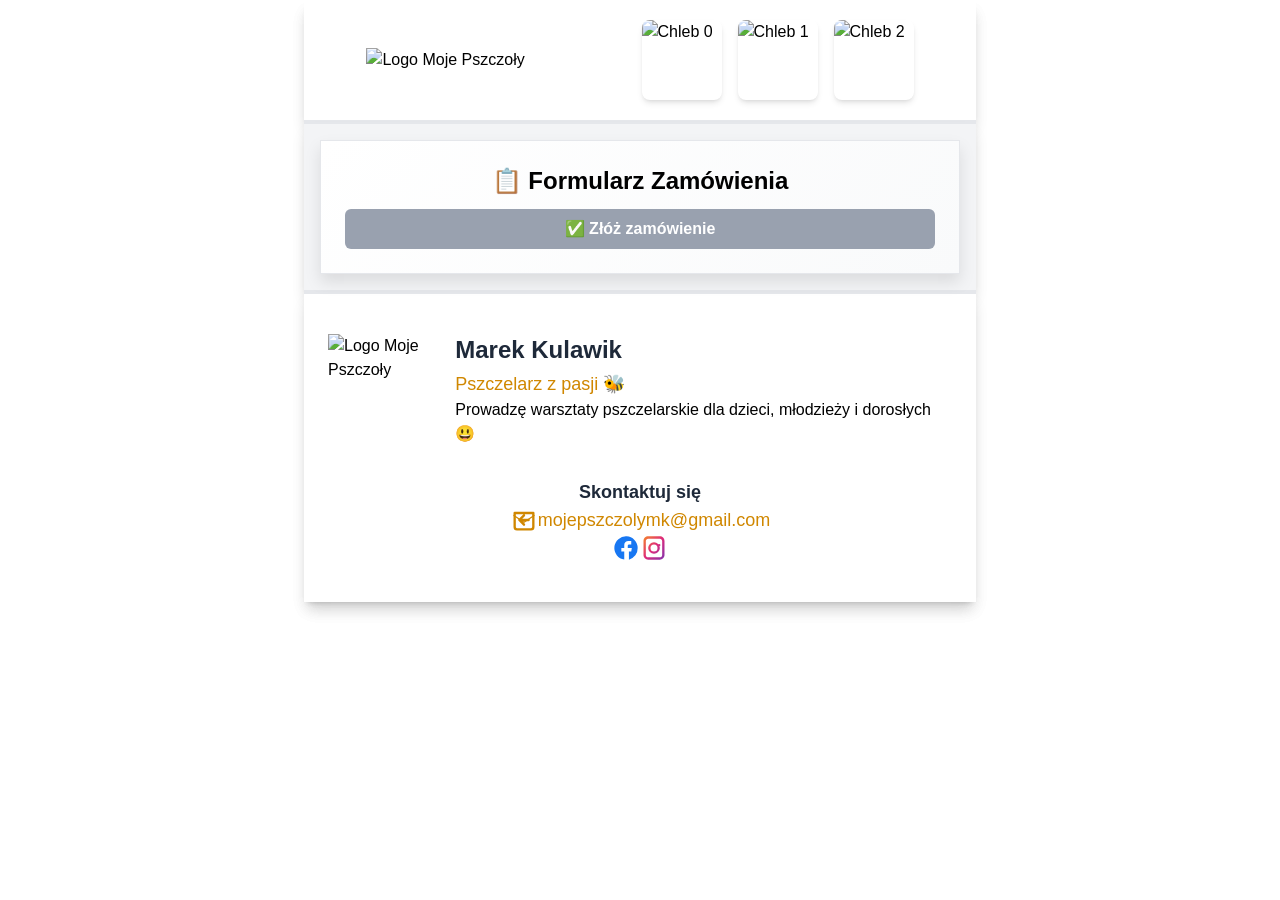
==== commit a469c8d0: "Auto-generated commit" ====
--- a/index.html
+++ b/index.html
@@ -1,15 +1,15 @@
 <!doctype html>
-<html lang="en">
-<head>
+<html lang="en" data-beasties-container>
+<head><link rel="preconnect" href="https://fonts.gstatic.com" crossorigin>
   <meta charset="utf-8">
   <title>Moje Pszczoły</title>
   <base href="/">
   <meta name="viewport" content="width=device-width, initial-scale=1">
   <link rel="icon" type="image/x-icon" href="favicon-32x32.png">
-  <link href="https://fonts.googleapis.com/css2?family=Roboto:wght@300;400;500&amp;display=swap" rel="stylesheet">
-  <link href="https://fonts.googleapis.com/icon?family=Material+Icons" rel="stylesheet">
-<link rel="stylesheet" href="styles.css"></head>
+  <style>@font-face{font-family:'Roboto';font-style:normal;font-weight:300;font-stretch:100%;font-display:swap;src:url(https://fonts.gstatic.com/s/roboto/v51/KFO7CnqEu92Fr1ME7kSn66aGLdTylUAMa3GUBGEe.woff2) format('woff2');unicode-range:U+0460-052F, U+1C80-1C8A, U+20B4, U+2DE0-2DFF, U+A640-A69F, U+FE2E-FE2F;}@font-face{font-family:'Roboto';font-style:normal;font-weight:300;font-stretch:100%;font-display:swap;src:url(https://fonts.gstatic.com/s/roboto/v51/KFO7CnqEu92Fr1ME7kSn66aGLdTylUAMa3iUBGEe.woff2) format('woff2');unicode-range:U+0301, U+0400-045F, U+0490-0491, U+04B0-04B1, U+2116;}@font-face{font-family:'Roboto';font-style:normal;font-weight:300;font-stretch:100%;font-display:swap;src:url(https://fonts.gstatic.com/s/roboto/v51/KFO7CnqEu92Fr1ME7kSn66aGLdTylUAMa3CUBGEe.woff2) format('woff2');unicode-range:U+1F00-1FFF;}@font-face{font-family:'Roboto';font-style:normal;font-weight:300;font-stretch:100%;font-display:swap;src:url(https://fonts.gstatic.com/s/roboto/v51/KFO7CnqEu92Fr1ME7kSn66aGLdTylUAMa3-UBGEe.woff2) format('woff2');unicode-range:U+0370-0377, U+037A-037F, U+0384-038A, U+038C, U+038E-03A1, U+03A3-03FF;}@font-face{font-family:'Roboto';font-style:normal;font-weight:300;font-stretch:100%;font-display:swap;src:url(https://fonts.gstatic.com/s/roboto/v51/KFO7CnqEu92Fr1ME7kSn66aGLdTylUAMawCUBGEe.woff2) format('woff2');unicode-range:U+0302-0303, U+0305, U+0307-0308, U+0310, U+0312, U+0315, U+031A, U+0326-0327, U+032C, U+032F-0330, U+0332-0333, U+0338, U+033A, U+0346, U+034D, U+0391-03A1, U+03A3-03A9, U+03B1-03C9, U+03D1, U+03D5-03D6, U+03F0-03F1, U+03F4-03F5, U+2016-2017, U+2034-2038, U+203C, U+2040, U+2043, U+2047, U+2050, U+2057, U+205F, U+2070-2071, U+2074-208E, U+2090-209C, U+20D0-20DC, U+20E1, U+20E5-20EF, U+2100-2112, U+2114-2115, U+2117-2121, U+2123-214F, U+2190, U+2192, U+2194-21AE, U+21B0-21E5, U+21F1-21F2, U+21F4-2211, U+2213-2214, U+2216-22FF, U+2308-230B, U+2310, U+2319, U+231C-2321, U+2336-237A, U+237C, U+2395, U+239B-23B7, U+23D0, U+23DC-23E1, U+2474-2475, U+25AF, U+25B3, U+25B7, U+25BD, U+25C1, U+25CA, U+25CC, U+25FB, U+266D-266F, U+27C0-27FF, U+2900-2AFF, U+2B0E-2B11, U+2B30-2B4C, U+2BFE, U+3030, U+FF5B, U+FF5D, U+1D400-1D7FF, U+1EE00-1EEFF;}@font-face{font-family:'Roboto';font-style:normal;font-weight:300;font-stretch:100%;font-display:swap;src:url(https://fonts.gstatic.com/s/roboto/v51/KFO7CnqEu92Fr1ME7kSn66aGLdTylUAMaxKUBGEe.woff2) format('woff2');unicode-range:U+0001-000C, U+000E-001F, U+007F-009F, U+20DD-20E0, U+20E2-20E4, U+2150-218F, U+2190, U+2192, U+2194-2199, U+21AF, U+21E6-21F0, U+21F3, U+2218-2219, U+2299, U+22C4-22C6, U+2300-243F, U+2440-244A, U+2460-24FF, U+25A0-27BF, U+2800-28FF, U+2921-2922, U+2981, U+29BF, U+29EB, U+2B00-2BFF, U+4DC0-4DFF, U+FFF9-FFFB, U+10140-1018E, U+10190-1019C, U+101A0, U+101D0-101FD, U+102E0-102FB, U+10E60-10E7E, U+1D2C0-1D2D3, U+1D2E0-1D37F, U+1F000-1F0FF, U+1F100-1F1AD, U+1F1E6-1F1FF, U+1F30D-1F30F, U+1F315, U+1F31C, U+1F31E, U+1F320-1F32C, U+1F336, U+1F378, U+1F37D, U+1F382, U+1F393-1F39F, U+1F3A7-1F3A8, U+1F3AC-1F3AF, U+1F3C2, U+1F3C4-1F3C6, U+1F3CA-1F3CE, U+1F3D4-1F3E0, U+1F3ED, U+1F3F1-1F3F3, U+1F3F5-1F3F7, U+1F408, U+1F415, U+1F41F, U+1F426, U+1F43F, U+1F441-1F442, U+1F444, U+1F446-1F449, U+1F44C-1F44E, U+1F453, U+1F46A, U+1F47D, U+1F4A3, U+1F4B0, U+1F4B3, U+1F4B9, U+1F4BB, U+1F4BF, U+1F4C8-1F4CB, U+1F4D6, U+1F4DA, U+1F4DF, U+1F4E3-1F4E6, U+1F4EA-1F4ED, U+1F4F7, U+1F4F9-1F4FB, U+1F4FD-1F4FE, U+1F503, U+1F507-1F50B, U+1F50D, U+1F512-1F513, U+1F53E-1F54A, U+1F54F-1F5FA, U+1F610, U+1F650-1F67F, U+1F687, U+1F68D, U+1F691, U+1F694, U+1F698, U+1F6AD, U+1F6B2, U+1F6B9-1F6BA, U+1F6BC, U+1F6C6-1F6CF, U+1F6D3-1F6D7, U+1F6E0-1F6EA, U+1F6F0-1F6F3, U+1F6F7-1F6FC, U+1F700-1F7FF, U+1F800-1F80B, U+1F810-1F847, U+1F850-1F859, U+1F860-1F887, U+1F890-1F8AD, U+1F8B0-1F8BB, U+1F8C0-1F8C1, U+1F900-1F90B, U+1F93B, U+1F946, U+1F984, U+1F996, U+1F9E9, U+1FA00-1FA6F, U+1FA70-1FA7C, U+1FA80-1FA89, U+1FA8F-1FAC6, U+1FACE-1FADC, U+1FADF-1FAE9, U+1FAF0-1FAF8, U+1FB00-1FBFF;}@font-face{font-family:'Roboto';font-style:normal;font-weight:300;font-stretch:100%;font-display:swap;src:url(https://fonts.gstatic.com/s/roboto/v51/KFO7CnqEu92Fr1ME7kSn66aGLdTylUAMa3OUBGEe.woff2) format('woff2');unicode-range:U+0102-0103, U+0110-0111, U+0128-0129, U+0168-0169, U+01A0-01A1, U+01AF-01B0, U+0300-0301, U+0303-0304, U+0308-0309, U+0323, U+0329, U+1EA0-1EF9, U+20AB;}@font-face{font-family:'Roboto';font-style:normal;font-weight:300;font-stretch:100%;font-display:swap;src:url(https://fonts.gstatic.com/s/roboto/v51/KFO7CnqEu92Fr1ME7kSn66aGLdTylUAMa3KUBGEe.woff2) format('woff2');unicode-range:U+0100-02BA, U+02BD-02C5, U+02C7-02CC, U+02CE-02D7, U+02DD-02FF, U+0304, U+0308, U+0329, U+1D00-1DBF, U+1E00-1E9F, U+1EF2-1EFF, U+2020, U+20A0-20AB, U+20AD-20C0, U+2113, U+2C60-2C7F, U+A720-A7FF;}@font-face{font-family:'Roboto';font-style:normal;font-weight:300;font-stretch:100%;font-display:swap;src:url(https://fonts.gstatic.com/s/roboto/v51/KFO7CnqEu92Fr1ME7kSn66aGLdTylUAMa3yUBA.woff2) format('woff2');unicode-range:U+0000-00FF, U+0131, U+0152-0153, U+02BB-02BC, U+02C6, U+02DA, U+02DC, U+0304, U+0308, U+0329, U+2000-206F, U+20AC, U+2122, U+2191, U+2193, U+2212, U+2215, U+FEFF, U+FFFD;}@font-face{font-family:'Roboto';font-style:normal;font-weight:400;font-stretch:100%;font-display:swap;src:url(https://fonts.gstatic.com/s/roboto/v51/KFO7CnqEu92Fr1ME7kSn66aGLdTylUAMa3GUBGEe.woff2) format('woff2');unicode-range:U+0460-052F, U+1C80-1C8A, U+20B4, U+2DE0-2DFF, U+A640-A69F, U+FE2E-FE2F;}@font-face{font-family:'Roboto';font-style:normal;font-weight:400;font-stretch:100%;font-display:swap;src:url(https://fonts.gstatic.com/s/roboto/v51/KFO7CnqEu92Fr1ME7kSn66aGLdTylUAMa3iUBGEe.woff2) format('woff2');unicode-range:U+0301, U+0400-045F, U+0490-0491, U+04B0-04B1, U+2116;}@font-face{font-family:'Roboto';font-style:normal;font-weight:400;font-stretch:100%;font-display:swap;src:url(https://fonts.gstatic.com/s/roboto/v51/KFO7CnqEu92Fr1ME7kSn66aGLdTylUAMa3CUBGEe.woff2) format('woff2');unicode-range:U+1F00-1FFF;}@font-face{font-family:'Roboto';font-style:normal;font-weight:400;font-stretch:100%;font-display:swap;src:url(https://fonts.gstatic.com/s/roboto/v51/KFO7CnqEu92Fr1ME7kSn66aGLdTylUAMa3-UBGEe.woff2) format('woff2');unicode-range:U+0370-0377, U+037A-037F, U+0384-038A, U+038C, U+038E-03A1, U+03A3-03FF;}@font-face{font-family:'Roboto';font-style:normal;font-weight:400;font-stretch:100%;font-display:swap;src:url(https://fonts.gstatic.com/s/roboto/v51/KFO7CnqEu92Fr1ME7kSn66aGLdTylUAMawCUBGEe.woff2) format('woff2');unicode-range:U+0302-0303, U+0305, U+0307-0308, U+0310, U+0312, U+0315, U+031A, U+0326-0327, U+032C, U+032F-0330, U+0332-0333, U+0338, U+033A, U+0346, U+034D, U+0391-03A1, U+03A3-03A9, U+03B1-03C9, U+03D1, U+03D5-03D6, U+03F0-03F1, U+03F4-03F5, U+2016-2017, U+2034-2038, U+203C, U+2040, U+2043, U+2047, U+2050, U+2057, U+205F, U+2070-2071, U+2074-208E, U+2090-209C, U+20D0-20DC, U+20E1, U+20E5-20EF, U+2100-2112, U+2114-2115, U+2117-2121, U+2123-214F, U+2190, U+2192, U+2194-21AE, U+21B0-21E5, U+21F1-21F2, U+21F4-2211, U+2213-2214, U+2216-22FF, U+2308-230B, U+2310, U+2319, U+231C-2321, U+2336-237A, U+237C, U+2395, U+239B-23B7, U+23D0, U+23DC-23E1, U+2474-2475, U+25AF, U+25B3, U+25B7, U+25BD, U+25C1, U+25CA, U+25CC, U+25FB, U+266D-266F, U+27C0-27FF, U+2900-2AFF, U+2B0E-2B11, U+2B30-2B4C, U+2BFE, U+3030, U+FF5B, U+FF5D, U+1D400-1D7FF, U+1EE00-1EEFF;}@font-face{font-family:'Roboto';font-style:normal;font-weight:400;font-stretch:100%;font-display:swap;src:url(https://fonts.gstatic.com/s/roboto/v51/KFO7CnqEu92Fr1ME7kSn66aGLdTylUAMaxKUBGEe.woff2) format('woff2');unicode-range:U+0001-000C, U+000E-001F, U+007F-009F, U+20DD-20E0, U+20E2-20E4, U+2150-218F, U+2190, U+2192, U+2194-2199, U+21AF, U+21E6-21F0, U+21F3, U+2218-2219, U+2299, U+22C4-22C6, U+2300-243F, U+2440-244A, U+2460-24FF, U+25A0-27BF, U+2800-28FF, U+2921-2922, U+2981, U+29BF, U+29EB, U+2B00-2BFF, U+4DC0-4DFF, U+FFF9-FFFB, U+10140-1018E, U+10190-1019C, U+101A0, U+101D0-101FD, U+102E0-102FB, U+10E60-10E7E, U+1D2C0-1D2D3, U+1D2E0-1D37F, U+1F000-1F0FF, U+1F100-1F1AD, U+1F1E6-1F1FF, U+1F30D-1F30F, U+1F315, U+1F31C, U+1F31E, U+1F320-1F32C, U+1F336, U+1F378, U+1F37D, U+1F382, U+1F393-1F39F, U+1F3A7-1F3A8, U+1F3AC-1F3AF, U+1F3C2, U+1F3C4-1F3C6, U+1F3CA-1F3CE, U+1F3D4-1F3E0, U+1F3ED, U+1F3F1-1F3F3, U+1F3F5-1F3F7, U+1F408, U+1F415, U+1F41F, U+1F426, U+1F43F, U+1F441-1F442, U+1F444, U+1F446-1F449, U+1F44C-1F44E, U+1F453, U+1F46A, U+1F47D, U+1F4A3, U+1F4B0, U+1F4B3, U+1F4B9, U+1F4BB, U+1F4BF, U+1F4C8-1F4CB, U+1F4D6, U+1F4DA, U+1F4DF, U+1F4E3-1F4E6, U+1F4EA-1F4ED, U+1F4F7, U+1F4F9-1F4FB, U+1F4FD-1F4FE, U+1F503, U+1F507-1F50B, U+1F50D, U+1F512-1F513, U+1F53E-1F54A, U+1F54F-1F5FA, U+1F610, U+1F650-1F67F, U+1F687, U+1F68D, U+1F691, U+1F694, U+1F698, U+1F6AD, U+1F6B2, U+1F6B9-1F6BA, U+1F6BC, U+1F6C6-1F6CF, U+1F6D3-1F6D7, U+1F6E0-1F6EA, U+1F6F0-1F6F3, U+1F6F7-1F6FC, U+1F700-1F7FF, U+1F800-1F80B, U+1F810-1F847, U+1F850-1F859, U+1F860-1F887, U+1F890-1F8AD, U+1F8B0-1F8BB, U+1F8C0-1F8C1, U+1F900-1F90B, U+1F93B, U+1F946, U+1F984, U+1F996, U+1F9E9, U+1FA00-1FA6F, U+1FA70-1FA7C, U+1FA80-1FA89, U+1FA8F-1FAC6, U+1FACE-1FADC, U+1FADF-1FAE9, U+1FAF0-1FAF8, U+1FB00-1FBFF;}@font-face{font-family:'Roboto';font-style:normal;font-weight:400;font-stretch:100%;font-display:swap;src:url(https://fonts.gstatic.com/s/roboto/v51/KFO7CnqEu92Fr1ME7kSn66aGLdTylUAMa3OUBGEe.woff2) format('woff2');unicode-range:U+0102-0103, U+0110-0111, U+0128-0129, U+0168-0169, U+01A0-01A1, U+01AF-01B0, U+0300-0301, U+0303-0304, U+0308-0309, U+0323, U+0329, U+1EA0-1EF9, U+20AB;}@font-face{font-family:'Roboto';font-style:normal;font-weight:400;font-stretch:100%;font-display:swap;src:url(https://fonts.gstatic.com/s/roboto/v51/KFO7CnqEu92Fr1ME7kSn66aGLdTylUAMa3KUBGEe.woff2) format('woff2');unicode-range:U+0100-02BA, U+02BD-02C5, U+02C7-02CC, U+02CE-02D7, U+02DD-02FF, U+0304, U+0308, U+0329, U+1D00-1DBF, U+1E00-1E9F, U+1EF2-1EFF, U+2020, U+20A0-20AB, U+20AD-20C0, U+2113, U+2C60-2C7F, U+A720-A7FF;}@font-face{font-family:'Roboto';font-style:normal;font-weight:400;font-stretch:100%;font-display:swap;src:url(https://fonts.gstatic.com/s/roboto/v51/KFO7CnqEu92Fr1ME7kSn66aGLdTylUAMa3yUBA.woff2) format('woff2');unicode-range:U+0000-00FF, U+0131, U+0152-0153, U+02BB-02BC, U+02C6, U+02DA, U+02DC, U+0304, U+0308, U+0329, U+2000-206F, U+20AC, U+2122, U+2191, U+2193, U+2212, U+2215, U+FEFF, U+FFFD;}@font-face{font-family:'Roboto';font-style:normal;font-weight:500;font-stretch:100%;font-display:swap;src:url(https://fonts.gstatic.com/s/roboto/v51/KFO7CnqEu92Fr1ME7kSn66aGLdTylUAMa3GUBGEe.woff2) format('woff2');unicode-range:U+0460-052F, U+1C80-1C8A, U+20B4, U+2DE0-2DFF, U+A640-A69F, U+FE2E-FE2F;}@font-face{font-family:'Roboto';font-style:normal;font-weight:500;font-stretch:100%;font-display:swap;src:url(https://fonts.gstatic.com/s/roboto/v51/KFO7CnqEu92Fr1ME7kSn66aGLdTylUAMa3iUBGEe.woff2) format('woff2');unicode-range:U+0301, U+0400-045F, U+0490-0491, U+04B0-04B1, U+2116;}@font-face{font-family:'Roboto';font-style:normal;font-weight:500;font-stretch:100%;font-display:swap;src:url(https://fonts.gstatic.com/s/roboto/v51/KFO7CnqEu92Fr1ME7kSn66aGLdTylUAMa3CUBGEe.woff2) format('woff2');unicode-range:U+1F00-1FFF;}@font-face{font-family:'Roboto';font-style:normal;font-weight:500;font-stretch:100%;font-display:swap;src:url(https://fonts.gstatic.com/s/roboto/v51/KFO7CnqEu92Fr1ME7kSn66aGLdTylUAMa3-UBGEe.woff2) format('woff2');unicode-range:U+0370-0377, U+037A-037F, U+0384-038A, U+038C, U+038E-03A1, U+03A3-03FF;}@font-face{font-family:'Roboto';font-style:normal;font-weight:500;font-stretch:100%;font-display:swap;src:url(https://fonts.gstatic.com/s/roboto/v51/KFO7CnqEu92Fr1ME7kSn66aGLdTylUAMawCUBGEe.woff2) format('woff2');unicode-range:U+0302-0303, U+0305, U+0307-0308, U+0310, U+0312, U+0315, U+031A, U+0326-0327, U+032C, U+032F-0330, U+0332-0333, U+0338, U+033A, U+0346, U+034D, U+0391-03A1, U+03A3-03A9, U+03B1-03C9, U+03D1, U+03D5-03D6, U+03F0-03F1, U+03F4-03F5, U+2016-2017, U+2034-2038, U+203C, U+2040, U+2043, U+2047, U+2050, U+2057, U+205F, U+2070-2071, U+2074-208E, U+2090-209C, U+20D0-20DC, U+20E1, U+20E5-20EF, U+2100-2112, U+2114-2115, U+2117-2121, U+2123-214F, U+2190, U+2192, U+2194-21AE, U+21B0-21E5, U+21F1-21F2, U+21F4-2211, U+2213-2214, U+2216-22FF, U+2308-230B, U+2310, U+2319, U+231C-2321, U+2336-237A, U+237C, U+2395, U+239B-23B7, U+23D0, U+23DC-23E1, U+2474-2475, U+25AF, U+25B3, U+25B7, U+25BD, U+25C1, U+25CA, U+25CC, U+25FB, U+266D-266F, U+27C0-27FF, U+2900-2AFF, U+2B0E-2B11, U+2B30-2B4C, U+2BFE, U+3030, U+FF5B, U+FF5D, U+1D400-1D7FF, U+1EE00-1EEFF;}@font-face{font-family:'Roboto';font-style:normal;font-weight:500;font-stretch:100%;font-display:swap;src:url(https://fonts.gstatic.com/s/roboto/v51/KFO7CnqEu92Fr1ME7kSn66aGLdTylUAMaxKUBGEe.woff2) format('woff2');unicode-range:U+0001-000C, U+000E-001F, U+007F-009F, U+20DD-20E0, U+20E2-20E4, U+2150-218F, U+2190, U+2192, U+2194-2199, U+21AF, U+21E6-21F0, U+21F3, U+2218-2219, U+2299, U+22C4-22C6, U+2300-243F, U+2440-244A, U+2460-24FF, U+25A0-27BF, U+2800-28FF, U+2921-2922, U+2981, U+29BF, U+29EB, U+2B00-2BFF, U+4DC0-4DFF, U+FFF9-FFFB, U+10140-1018E, U+10190-1019C, U+101A0, U+101D0-101FD, U+102E0-102FB, U+10E60-10E7E, U+1D2C0-1D2D3, U+1D2E0-1D37F, U+1F000-1F0FF, U+1F100-1F1AD, U+1F1E6-1F1FF, U+1F30D-1F30F, U+1F315, U+1F31C, U+1F31E, U+1F320-1F32C, U+1F336, U+1F378, U+1F37D, U+1F382, U+1F393-1F39F, U+1F3A7-1F3A8, U+1F3AC-1F3AF, U+1F3C2, U+1F3C4-1F3C6, U+1F3CA-1F3CE, U+1F3D4-1F3E0, U+1F3ED, U+1F3F1-1F3F3, U+1F3F5-1F3F7, U+1F408, U+1F415, U+1F41F, U+1F426, U+1F43F, U+1F441-1F442, U+1F444, U+1F446-1F449, U+1F44C-1F44E, U+1F453, U+1F46A, U+1F47D, U+1F4A3, U+1F4B0, U+1F4B3, U+1F4B9, U+1F4BB, U+1F4BF, U+1F4C8-1F4CB, U+1F4D6, U+1F4DA, U+1F4DF, U+1F4E3-1F4E6, U+1F4EA-1F4ED, U+1F4F7, U+1F4F9-1F4FB, U+1F4FD-1F4FE, U+1F503, U+1F507-1F50B, U+1F50D, U+1F512-1F513, U+1F53E-1F54A, U+1F54F-1F5FA, U+1F610, U+1F650-1F67F, U+1F687, U+1F68D, U+1F691, U+1F694, U+1F698, U+1F6AD, U+1F6B2, U+1F6B9-1F6BA, U+1F6BC, U+1F6C6-1F6CF, U+1F6D3-1F6D7, U+1F6E0-1F6EA, U+1F6F0-1F6F3, U+1F6F7-1F6FC, U+1F700-1F7FF, U+1F800-1F80B, U+1F810-1F847, U+1F850-1F859, U+1F860-1F887, U+1F890-1F8AD, U+1F8B0-1F8BB, U+1F8C0-1F8C1, U+1F900-1F90B, U+1F93B, U+1F946, U+1F984, U+1F996, U+1F9E9, U+1FA00-1FA6F, U+1FA70-1FA7C, U+1FA80-1FA89, U+1FA8F-1FAC6, U+1FACE-1FADC, U+1FADF-1FAE9, U+1FAF0-1FAF8, U+1FB00-1FBFF;}@font-face{font-family:'Roboto';font-style:normal;font-weight:500;font-stretch:100%;font-display:swap;src:url(https://fonts.gstatic.com/s/roboto/v51/KFO7CnqEu92Fr1ME7kSn66aGLdTylUAMa3OUBGEe.woff2) format('woff2');unicode-range:U+0102-0103, U+0110-0111, U+0128-0129, U+0168-0169, U+01A0-01A1, U+01AF-01B0, U+0300-0301, U+0303-0304, U+0308-0309, U+0323, U+0329, U+1EA0-1EF9, U+20AB;}@font-face{font-family:'Roboto';font-style:normal;font-weight:500;font-stretch:100%;font-display:swap;src:url(https://fonts.gstatic.com/s/roboto/v51/KFO7CnqEu92Fr1ME7kSn66aGLdTylUAMa3KUBGEe.woff2) format('woff2');unicode-range:U+0100-02BA, U+02BD-02C5, U+02C7-02CC, U+02CE-02D7, U+02DD-02FF, U+0304, U+0308, U+0329, U+1D00-1DBF, U+1E00-1E9F, U+1EF2-1EFF, U+2020, U+20A0-20AB, U+20AD-20C0, U+2113, U+2C60-2C7F, U+A720-A7FF;}@font-face{font-family:'Roboto';font-style:normal;font-weight:500;font-stretch:100%;font-display:swap;src:url(https://fonts.gstatic.com/s/roboto/v51/KFO7CnqEu92Fr1ME7kSn66aGLdTylUAMa3yUBA.woff2) format('woff2');unicode-range:U+0000-00FF, U+0131, U+0152-0153, U+02BB-02BC, U+02C6, U+02DA, U+02DC, U+0304, U+0308, U+0329, U+2000-206F, U+20AC, U+2122, U+2191, U+2193, U+2212, U+2215, U+FEFF, U+FFFD;}</style>
+  <style>@font-face{font-family:'Material Icons';font-style:normal;font-weight:400;src:url(https://fonts.gstatic.com/s/materialicons/v145/flUhRq6tzZclQEJ-Vdg-IuiaDsNc.woff2) format('woff2');}.material-icons{font-family:'Material Icons';font-weight:normal;font-style:normal;font-size:24px;line-height:1;letter-spacing:normal;text-transform:none;display:inline-block;white-space:nowrap;word-wrap:normal;direction:ltr;-webkit-font-feature-settings:'liga';-webkit-font-smoothing:antialiased;}</style>
+<style>html{--mat-sys-background:#faf9fd;--mat-sys-error:#ba1a1a;--mat-sys-error-container:#ffdad6;--mat-sys-inverse-on-surface:#f2f0f4;--mat-sys-inverse-primary:#abc7ff;--mat-sys-inverse-surface:#2f3033;--mat-sys-on-background:#1a1b1f;--mat-sys-on-error:#ffffff;--mat-sys-on-error-container:#410002;--mat-sys-on-primary:#ffffff;--mat-sys-on-primary-container:#001b3f;--mat-sys-on-primary-fixed:#001b3f;--mat-sys-on-primary-fixed-variant:#00458f;--mat-sys-on-secondary:#ffffff;--mat-sys-on-secondary-container:#131c2b;--mat-sys-on-secondary-fixed:#131c2b;--mat-sys-on-secondary-fixed-variant:#3e4759;--mat-sys-on-surface:#1a1b1f;--mat-sys-on-surface-variant:#44474e;--mat-sys-on-tertiary:#ffffff;--mat-sys-on-tertiary-container:#00006e;--mat-sys-on-tertiary-fixed:#00006e;--mat-sys-on-tertiary-fixed-variant:#0000ef;--mat-sys-outline:#74777f;--mat-sys-outline-variant:#c4c6d0;--mat-sys-primary:#005cbb;--mat-sys-primary-container:#d7e3ff;--mat-sys-primary-fixed:#d7e3ff;--mat-sys-primary-fixed-dim:#abc7ff;--mat-sys-scrim:#000000;--mat-sys-secondary:#565e71;--mat-sys-secondary-container:#dae2f9;--mat-sys-secondary-fixed:#dae2f9;--mat-sys-secondary-fixed-dim:#bec6dc;--mat-sys-shadow:#000000;--mat-sys-surface:#faf9fd;--mat-sys-surface-bright:#faf9fd;--mat-sys-surface-container:#efedf0;--mat-sys-surface-container-high:#e9e7eb;--mat-sys-surface-container-highest:#e3e2e6;--mat-sys-surface-container-low:#f4f3f6;--mat-sys-surface-container-lowest:#ffffff;--mat-sys-surface-dim:#dbd9dd;--mat-sys-surface-tint:#005cbb;--mat-sys-surface-variant:#e0e2ec;--mat-sys-tertiary:#343dff;--mat-sys-tertiary-container:#e0e0ff;--mat-sys-tertiary-fixed:#e0e0ff;--mat-sys-tertiary-fixed-dim:#bec2ff;--mat-sys-neutral-variant20:#2d3038;--mat-sys-neutral10:#1a1b1f}html{--mat-sys-level0:0px 0px 0px 0px rgba(0, 0, 0, .2), 0px 0px 0px 0px rgba(0, 0, 0, .14), 0px 0px 0px 0px rgba(0, 0, 0, .12)}html{--mat-sys-level1:0px 2px 1px -1px rgba(0, 0, 0, .2), 0px 1px 1px 0px rgba(0, 0, 0, .14), 0px 1px 3px 0px rgba(0, 0, 0, .12)}html{--mat-sys-level2:0px 3px 3px -2px rgba(0, 0, 0, .2), 0px 3px 4px 0px rgba(0, 0, 0, .14), 0px 1px 8px 0px rgba(0, 0, 0, .12)}html{--mat-sys-level3:0px 3px 5px -1px rgba(0, 0, 0, .2), 0px 6px 10px 0px rgba(0, 0, 0, .14), 0px 1px 18px 0px rgba(0, 0, 0, .12)}html{--mat-sys-level4:0px 5px 5px -3px rgba(0, 0, 0, .2), 0px 8px 10px 1px rgba(0, 0, 0, .14), 0px 3px 14px 2px rgba(0, 0, 0, .12)}html{--mat-sys-level5:0px 7px 8px -4px rgba(0, 0, 0, .2), 0px 12px 17px 2px rgba(0, 0, 0, .14), 0px 5px 22px 4px rgba(0, 0, 0, .12)}html{--mat-sys-body-large:400 1rem / 1.5rem Roboto;--mat-sys-body-large-font:Roboto;--mat-sys-body-large-line-height:1.5rem;--mat-sys-body-large-size:1rem;--mat-sys-body-large-tracking:.031rem;--mat-sys-body-large-weight:400;--mat-sys-body-medium:400 .875rem / 1.25rem Roboto;--mat-sys-body-medium-font:Roboto;--mat-sys-body-medium-line-height:1.25rem;--mat-sys-body-medium-size:.875rem;--mat-sys-body-medium-tracking:.016rem;--mat-sys-body-medium-weight:400;--mat-sys-body-small:400 .75rem / 1rem Roboto;--mat-sys-body-small-font:Roboto;--mat-sys-body-small-line-height:1rem;--mat-sys-body-small-size:.75rem;--mat-sys-body-small-tracking:.025rem;--mat-sys-body-small-weight:400;--mat-sys-display-large:400 3.562rem / 4rem Roboto;--mat-sys-display-large-font:Roboto;--mat-sys-display-large-line-height:4rem;--mat-sys-display-large-size:3.562rem;--mat-sys-display-large-tracking:-.016rem;--mat-sys-display-large-weight:400;--mat-sys-display-medium:400 2.812rem / 3.25rem Roboto;--mat-sys-display-medium-font:Roboto;--mat-sys-display-medium-line-height:3.25rem;--mat-sys-display-medium-size:2.812rem;--mat-sys-display-medium-tracking:0;--mat-sys-display-medium-weight:400;--mat-sys-display-small:400 2.25rem / 2.75rem Roboto;--mat-sys-display-small-font:Roboto;--mat-sys-display-small-line-height:2.75rem;--mat-sys-display-small-size:2.25rem;--mat-sys-display-small-tracking:0;--mat-sys-display-small-weight:400;--mat-sys-headline-large:400 2rem / 2.5rem Roboto;--mat-sys-headline-large-font:Roboto;--mat-sys-headline-large-line-height:2.5rem;--mat-sys-headline-large-size:2rem;--mat-sys-headline-large-tracking:0;--mat-sys-headline-large-weight:400;--mat-sys-headline-medium:400 1.75rem / 2.25rem Roboto;--mat-sys-headline-medium-font:Roboto;--mat-sys-headline-medium-line-height:2.25rem;--mat-sys-headline-medium-size:1.75rem;--mat-sys-headline-medium-tracking:0;--mat-sys-headline-medium-weight:400;--mat-sys-headline-small:400 1.5rem / 2rem Roboto;--mat-sys-headline-small-font:Roboto;--mat-sys-headline-small-line-height:2rem;--mat-sys-headline-small-size:1.5rem;--mat-sys-headline-small-tracking:0;--mat-sys-headline-small-weight:400;--mat-sys-label-large:500 .875rem / 1.25rem Roboto;--mat-sys-label-large-font:Roboto;--mat-sys-label-large-line-height:1.25rem;--mat-sys-label-large-size:.875rem;--mat-sys-label-large-tracking:.006rem;--mat-sys-label-large-weight:500;--mat-sys-label-large-weight-prominent:700;--mat-sys-label-medium:500 .75rem / 1rem Roboto;--mat-sys-label-medium-font:Roboto;--mat-sys-label-medium-line-height:1rem;--mat-sys-label-medium-size:.75rem;--mat-sys-label-medium-tracking:.031rem;--mat-sys-label-medium-weight:500;--mat-sys-label-medium-weight-prominent:700;--mat-sys-label-small:500 .688rem / 1rem Roboto;--mat-sys-label-small-font:Roboto;--mat-sys-label-small-line-height:1rem;--mat-sys-label-small-size:.688rem;--mat-sys-label-small-tracking:.031rem;--mat-sys-label-small-weight:500;--mat-sys-title-large:400 1.375rem / 1.75rem Roboto;--mat-sys-title-large-font:Roboto;--mat-sys-title-large-line-height:1.75rem;--mat-sys-title-large-size:1.375rem;--mat-sys-title-large-tracking:0;--mat-sys-title-large-weight:400;--mat-sys-title-medium:500 1rem / 1.5rem Roboto;--mat-sys-title-medium-font:Roboto;--mat-sys-title-medium-line-height:1.5rem;--mat-sys-title-medium-size:1rem;--mat-sys-title-medium-tracking:.009rem;--mat-sys-title-medium-weight:500;--mat-sys-title-small:500 .875rem / 1.25rem Roboto;--mat-sys-title-small-font:Roboto;--mat-sys-title-small-line-height:1.25rem;--mat-sys-title-small-size:.875rem;--mat-sys-title-small-tracking:.006rem;--mat-sys-title-small-weight:500}html{--mat-sys-corner-extra-large:28px;--mat-sys-corner-extra-large-top:28px 28px 0 0;--mat-sys-corner-extra-small:4px;--mat-sys-corner-extra-small-top:4px 4px 0 0;--mat-sys-corner-full:9999px;--mat-sys-corner-large:16px;--mat-sys-corner-large-end:0 16px 16px 0;--mat-sys-corner-large-start:16px 0 0 16px;--mat-sys-corner-large-top:16px 16px 0 0;--mat-sys-corner-medium:12px;--mat-sys-corner-none:0;--mat-sys-corner-small:8px}html{--mat-sys-dragged-state-layer-opacity:.16;--mat-sys-focus-state-layer-opacity:.12;--mat-sys-hover-state-layer-opacity:.08;--mat-sys-pressed-state-layer-opacity:.12}@layer theme{:root{--font-sans:ui-sans-serif, system-ui, sans-serif, "Apple Color Emoji", "Segoe UI Emoji", "Segoe UI Symbol", "Noto Color Emoji";--font-mono:ui-monospace, SFMono-Regular, Menlo, Monaco, Consolas, "Liberation Mono", "Courier New", monospace;--color-red-100:oklch(.936 .032 17.717);--color-red-500:oklch(.637 .237 25.331);--color-red-600:oklch(.577 .245 27.325);--color-yellow-50:oklch(.987 .026 102.212);--color-yellow-500:oklch(.795 .184 86.047);--color-yellow-600:oklch(.681 .162 75.834);--color-yellow-700:oklch(.554 .135 66.442);--color-yellow-800:oklch(.476 .114 61.907);--color-green-100:oklch(.962 .044 156.743);--color-green-300:oklch(.871 .15 154.449);--color-green-500:oklch(.723 .219 149.579);--color-green-600:oklch(.627 .194 149.214);--color-blue-500:oklch(.623 .214 259.815);--color-blue-600:oklch(.546 .245 262.881);--color-gray-100:oklch(.967 .003 264.542);--color-gray-200:oklch(.928 .006 264.531);--color-gray-300:oklch(.872 .01 258.338);--color-gray-400:oklch(.707 .022 261.325);--color-gray-500:oklch(.551 .027 264.364);--color-gray-600:oklch(.446 .03 256.802);--color-gray-700:oklch(.373 .034 259.733);--color-gray-800:oklch(.278 .033 256.848);--color-black:#000;--color-white:#fff;--spacing:.25rem;--breakpoint-xl:80rem;--container-xl:36rem;--container-2xl:42rem;--text-xs:.75rem;--text-xs--line-height:calc(1 / .75);--text-sm:.875rem;--text-sm--line-height:calc(1.25 / .875);--text-base:1rem;--text-base--line-height:1.5 ;--text-lg:1.125rem;--text-lg--line-height:calc(1.75 / 1.125);--text-xl:1.25rem;--text-xl--line-height:calc(1.75 / 1.25);--text-2xl:1.5rem;--text-2xl--line-height:calc(2 / 1.5);--text-3xl:1.875rem;--text-3xl--line-height:1.2 ;--font-weight-medium:500;--font-weight-semibold:600;--font-weight-bold:700;--radius-md:.375rem;--radius-lg:.5rem;--default-transition-duration:.15s;--default-transition-timing-function:cubic-bezier(.4, 0, .2, 1);--default-font-family:var(--font-sans);--default-font-feature-settings:var(--font-sans--font-feature-settings);--default-font-variation-settings:var( --font-sans--font-variation-settings );--default-mono-font-family:var(--font-mono);--default-mono-font-feature-settings:var( --font-mono--font-feature-settings );--default-mono-font-variation-settings:var( --font-mono--font-variation-settings )}}@layer base{*,:after,:before{box-sizing:border-box;margin:0;padding:0;border:0 solid}html{line-height:1.5;-webkit-text-size-adjust:100%;tab-size:4;font-family:var( --default-font-family, ui-sans-serif, system-ui, sans-serif, "Apple Color Emoji", "Segoe UI Emoji", "Segoe UI Symbol", "Noto Color Emoji" );font-feature-settings:var(--default-font-feature-settings, normal);font-variation-settings:var( --default-font-variation-settings, normal );-webkit-tap-highlight-color:transparent}body{line-height:inherit}}html,body{height:100%}body{margin:0;font-family:Roboto,Helvetica Neue,sans-serif}@property --tw-rotate-x{syntax:"*";inherits:false;initial-value:rotateX(0);}@property --tw-rotate-y{syntax:"*";inherits:false;initial-value:rotateY(0);}@property --tw-rotate-z{syntax:"*";inherits:false;initial-value:rotateZ(0);}@property --tw-skew-x{syntax:"*";inherits:false;initial-value:skewX(0);}@property --tw-skew-y{syntax:"*";inherits:false;initial-value:skewY(0);}@property --tw-space-y-reverse{syntax:"*";inherits:false;initial-value:0;}@property --tw-space-x-reverse{syntax:"*";inherits:false;initial-value:0;}@property --tw-border-style{syntax:"*";inherits:false;initial-value:solid;}@property --tw-font-weight{syntax:"*";inherits:false;}@property --tw-shadow{syntax:"*";inherits:false;initial-value:0 0 #0000;}@property --tw-shadow-color{syntax:"*";inherits:false;}@property --tw-inset-shadow{syntax:"*";inherits:false;initial-value:0 0 #0000;}@property --tw-inset-shadow-color{syntax:"*";inherits:false;}@property --tw-ring-color{syntax:"*";inherits:false;}@property --tw-ring-shadow{syntax:"*";inherits:false;initial-value:0 0 #0000;}@property --tw-inset-ring-color{syntax:"*";inherits:false;}@property --tw-inset-ring-shadow{syntax:"*";inherits:false;initial-value:0 0 #0000;}@property --tw-ring-inset{syntax:"*";inherits:false;}@property --tw-ring-offset-width{syntax:"<length>";inherits:false;initial-value:0px;}@property --tw-ring-offset-color{syntax:"*";inherits:false;initial-value:#fff;}@property --tw-ring-offset-shadow{syntax:"*";inherits:false;initial-value:0 0 #0000;}@property --tw-outline-style{syntax:"*";inherits:false;initial-value:solid;}@property --tw-blur{syntax:"*";inherits:false;}@property --tw-brightness{syntax:"*";inherits:false;}@property --tw-contrast{syntax:"*";inherits:false;}@property --tw-grayscale{syntax:"*";inherits:false;}@property --tw-hue-rotate{syntax:"*";inherits:false;}@property --tw-invert{syntax:"*";inherits:false;}@property --tw-opacity{syntax:"*";inherits:false;}@property --tw-saturate{syntax:"*";inherits:false;}@property --tw-sepia{syntax:"*";inherits:false;}@property --tw-drop-shadow{syntax:"*";inherits:false;}</style><link rel="stylesheet" href="styles-PAEB5UE4.css" media="print" onload="this.media='all'"><noscript><link rel="stylesheet" href="styles-PAEB5UE4.css"></noscript></head>
 <body>
   <app-root></app-root>
-<link rel="modulepreload" href="chunk-L4734FOZ.js"><script src="polyfills.js" type="module"></script><script src="main.js" type="module"></script></body>
+<link rel="modulepreload" href="chunk-H7THA2MZ.js"><script src="polyfills-FFHMD2TL.js" type="module"></script><script src="main-BALH63HQ.js" type="module"></script></body>
 </html>
--- a/styles-PAEB5UE4.css
+++ b/styles-PAEB5UE4.css
@@ -0,0 +1 @@
+html{--mat-sys-background: #faf9fd;--mat-sys-error: #ba1a1a;--mat-sys-error-container: #ffdad6;--mat-sys-inverse-on-surface: #f2f0f4;--mat-sys-inverse-primary: #abc7ff;--mat-sys-inverse-surface: #2f3033;--mat-sys-on-background: #1a1b1f;--mat-sys-on-error: #ffffff;--mat-sys-on-error-container: #410002;--mat-sys-on-primary: #ffffff;--mat-sys-on-primary-container: #001b3f;--mat-sys-on-primary-fixed: #001b3f;--mat-sys-on-primary-fixed-variant: #00458f;--mat-sys-on-secondary: #ffffff;--mat-sys-on-secondary-container: #131c2b;--mat-sys-on-secondary-fixed: #131c2b;--mat-sys-on-secondary-fixed-variant: #3e4759;--mat-sys-on-surface: #1a1b1f;--mat-sys-on-surface-variant: #44474e;--mat-sys-on-tertiary: #ffffff;--mat-sys-on-tertiary-container: #00006e;--mat-sys-on-tertiary-fixed: #00006e;--mat-sys-on-tertiary-fixed-variant: #0000ef;--mat-sys-outline: #74777f;--mat-sys-outline-variant: #c4c6d0;--mat-sys-primary: #005cbb;--mat-sys-primary-container: #d7e3ff;--mat-sys-primary-fixed: #d7e3ff;--mat-sys-primary-fixed-dim: #abc7ff;--mat-sys-scrim: #000000;--mat-sys-secondary: #565e71;--mat-sys-secondary-container: #dae2f9;--mat-sys-secondary-fixed: #dae2f9;--mat-sys-secondary-fixed-dim: #bec6dc;--mat-sys-shadow: #000000;--mat-sys-surface: #faf9fd;--mat-sys-surface-bright: #faf9fd;--mat-sys-surface-container: #efedf0;--mat-sys-surface-container-high: #e9e7eb;--mat-sys-surface-container-highest: #e3e2e6;--mat-sys-surface-container-low: #f4f3f6;--mat-sys-surface-container-lowest: #ffffff;--mat-sys-surface-dim: #dbd9dd;--mat-sys-surface-tint: #005cbb;--mat-sys-surface-variant: #e0e2ec;--mat-sys-tertiary: #343dff;--mat-sys-tertiary-container: #e0e0ff;--mat-sys-tertiary-fixed: #e0e0ff;--mat-sys-tertiary-fixed-dim: #bec2ff;--mat-sys-neutral-variant20: #2d3038;--mat-sys-neutral10: #1a1b1f}html{--mat-sys-level0: 0px 0px 0px 0px rgba(0, 0, 0, .2), 0px 0px 0px 0px rgba(0, 0, 0, .14), 0px 0px 0px 0px rgba(0, 0, 0, .12)}html{--mat-sys-level1: 0px 2px 1px -1px rgba(0, 0, 0, .2), 0px 1px 1px 0px rgba(0, 0, 0, .14), 0px 1px 3px 0px rgba(0, 0, 0, .12)}html{--mat-sys-level2: 0px 3px 3px -2px rgba(0, 0, 0, .2), 0px 3px 4px 0px rgba(0, 0, 0, .14), 0px 1px 8px 0px rgba(0, 0, 0, .12)}html{--mat-sys-level3: 0px 3px 5px -1px rgba(0, 0, 0, .2), 0px 6px 10px 0px rgba(0, 0, 0, .14), 0px 1px 18px 0px rgba(0, 0, 0, .12)}html{--mat-sys-level4: 0px 5px 5px -3px rgba(0, 0, 0, .2), 0px 8px 10px 1px rgba(0, 0, 0, .14), 0px 3px 14px 2px rgba(0, 0, 0, .12)}html{--mat-sys-level5: 0px 7px 8px -4px rgba(0, 0, 0, .2), 0px 12px 17px 2px rgba(0, 0, 0, .14), 0px 5px 22px 4px rgba(0, 0, 0, .12)}html{--mat-sys-body-large: 400 1rem / 1.5rem Roboto;--mat-sys-body-large-font: Roboto;--mat-sys-body-large-line-height: 1.5rem;--mat-sys-body-large-size: 1rem;--mat-sys-body-large-tracking: .031rem;--mat-sys-body-large-weight: 400;--mat-sys-body-medium: 400 .875rem / 1.25rem Roboto;--mat-sys-body-medium-font: Roboto;--mat-sys-body-medium-line-height: 1.25rem;--mat-sys-body-medium-size: .875rem;--mat-sys-body-medium-tracking: .016rem;--mat-sys-body-medium-weight: 400;--mat-sys-body-small: 400 .75rem / 1rem Roboto;--mat-sys-body-small-font: Roboto;--mat-sys-body-small-line-height: 1rem;--mat-sys-body-small-size: .75rem;--mat-sys-body-small-tracking: .025rem;--mat-sys-body-small-weight: 400;--mat-sys-display-large: 400 3.562rem / 4rem Roboto;--mat-sys-display-large-font: Roboto;--mat-sys-display-large-line-height: 4rem;--mat-sys-display-large-size: 3.562rem;--mat-sys-display-large-tracking: -.016rem;--mat-sys-display-large-weight: 400;--mat-sys-display-medium: 400 2.812rem / 3.25rem Roboto;--mat-sys-display-medium-font: Roboto;--mat-sys-display-medium-line-height: 3.25rem;--mat-sys-display-medium-size: 2.812rem;--mat-sys-display-medium-tracking: 0;--mat-sys-display-medium-weight: 400;--mat-sys-display-small: 400 2.25rem / 2.75rem Roboto;--mat-sys-display-small-font: Roboto;--mat-sys-display-small-line-height: 2.75rem;--mat-sys-display-small-size: 2.25rem;--mat-sys-display-small-tracking: 0;--mat-sys-display-small-weight: 400;--mat-sys-headline-large: 400 2rem / 2.5rem Roboto;--mat-sys-headline-large-font: Roboto;--mat-sys-headline-large-line-height: 2.5rem;--mat-sys-headline-large-size: 2rem;--mat-sys-headline-large-tracking: 0;--mat-sys-headline-large-weight: 400;--mat-sys-headline-medium: 400 1.75rem / 2.25rem Roboto;--mat-sys-headline-medium-font: Roboto;--mat-sys-headline-medium-line-height: 2.25rem;--mat-sys-headline-medium-size: 1.75rem;--mat-sys-headline-medium-tracking: 0;--mat-sys-headline-medium-weight: 400;--mat-sys-headline-small: 400 1.5rem / 2rem Roboto;--mat-sys-headline-small-font: Roboto;--mat-sys-headline-small-line-height: 2rem;--mat-sys-headline-small-size: 1.5rem;--mat-sys-headline-small-tracking: 0;--mat-sys-headline-small-weight: 400;--mat-sys-label-large: 500 .875rem / 1.25rem Roboto;--mat-sys-label-large-font: Roboto;--mat-sys-label-large-line-height: 1.25rem;--mat-sys-label-large-size: .875rem;--mat-sys-label-large-tracking: .006rem;--mat-sys-label-large-weight: 500;--mat-sys-label-large-weight-prominent: 700;--mat-sys-label-medium: 500 .75rem / 1rem Roboto;--mat-sys-label-medium-font: Roboto;--mat-sys-label-medium-line-height: 1rem;--mat-sys-label-medium-size: .75rem;--mat-sys-label-medium-tracking: .031rem;--mat-sys-label-medium-weight: 500;--mat-sys-label-medium-weight-prominent: 700;--mat-sys-label-small: 500 .688rem / 1rem Roboto;--mat-sys-label-small-font: Roboto;--mat-sys-label-small-line-height: 1rem;--mat-sys-label-small-size: .688rem;--mat-sys-label-small-tracking: .031rem;--mat-sys-label-small-weight: 500;--mat-sys-title-large: 400 1.375rem / 1.75rem Roboto;--mat-sys-title-large-font: Roboto;--mat-sys-title-large-line-height: 1.75rem;--mat-sys-title-large-size: 1.375rem;--mat-sys-title-large-tracking: 0;--mat-sys-title-large-weight: 400;--mat-sys-title-medium: 500 1rem / 1.5rem Roboto;--mat-sys-title-medium-font: Roboto;--mat-sys-title-medium-line-height: 1.5rem;--mat-sys-title-medium-size: 1rem;--mat-sys-title-medium-tracking: .009rem;--mat-sys-title-medium-weight: 500;--mat-sys-title-small: 500 .875rem / 1.25rem Roboto;--mat-sys-title-small-font: Roboto;--mat-sys-title-small-line-height: 1.25rem;--mat-sys-title-small-size: .875rem;--mat-sys-title-small-tracking: .006rem;--mat-sys-title-small-weight: 500}html{--mat-sys-corner-extra-large: 28px;--mat-sys-corner-extra-large-top: 28px 28px 0 0;--mat-sys-corner-extra-small: 4px;--mat-sys-corner-extra-small-top: 4px 4px 0 0;--mat-sys-corner-full: 9999px;--mat-sys-corner-large: 16px;--mat-sys-corner-large-end: 0 16px 16px 0;--mat-sys-corner-large-start: 16px 0 0 16px;--mat-sys-corner-large-top: 16px 16px 0 0;--mat-sys-corner-medium: 12px;--mat-sys-corner-none: 0;--mat-sys-corner-small: 8px}html{--mat-sys-dragged-state-layer-opacity: .16;--mat-sys-focus-state-layer-opacity: .12;--mat-sys-hover-state-layer-opacity: .08;--mat-sys-pressed-state-layer-opacity: .12}@layer theme,base,components,utilities;@layer theme{:root,:host{--font-sans: ui-sans-serif, system-ui, sans-serif, "Apple Color Emoji", "Segoe UI Emoji", "Segoe UI Symbol", "Noto Color Emoji";--font-mono: ui-monospace, SFMono-Regular, Menlo, Monaco, Consolas, "Liberation Mono", "Courier New", monospace;--color-red-100: oklch(.936 .032 17.717);--color-red-500: oklch(.637 .237 25.331);--color-red-600: oklch(.577 .245 27.325);--color-yellow-50: oklch(.987 .026 102.212);--color-yellow-500: oklch(.795 .184 86.047);--color-yellow-600: oklch(.681 .162 75.834);--color-yellow-700: oklch(.554 .135 66.442);--color-yellow-800: oklch(.476 .114 61.907);--color-green-100: oklch(.962 .044 156.743);--color-green-300: oklch(.871 .15 154.449);--color-green-500: oklch(.723 .219 149.579);--color-green-600: oklch(.627 .194 149.214);--color-blue-500: oklch(.623 .214 259.815);--color-blue-600: oklch(.546 .245 262.881);--color-gray-100: oklch(.967 .003 264.542);--color-gray-200: oklch(.928 .006 264.531);--color-gray-300: oklch(.872 .01 258.338);--color-gray-400: oklch(.707 .022 261.325);--color-gray-500: oklch(.551 .027 264.364);--color-gray-600: oklch(.446 .03 256.802);--color-gray-700: oklch(.373 .034 259.733);--color-gray-800: oklch(.278 .033 256.848);--color-black: #000;--color-white: #fff;--spacing: .25rem;--breakpoint-xl: 80rem;--container-xl: 36rem;--container-2xl: 42rem;--text-xs: .75rem;--text-xs--line-height: calc(1 / .75);--text-sm: .875rem;--text-sm--line-height: calc(1.25 / .875);--text-base: 1rem;--text-base--line-height: 1.5 ;--text-lg: 1.125rem;--text-lg--line-height: calc(1.75 / 1.125);--text-xl: 1.25rem;--text-xl--line-height: calc(1.75 / 1.25);--text-2xl: 1.5rem;--text-2xl--line-height: calc(2 / 1.5);--text-3xl: 1.875rem;--text-3xl--line-height: 1.2 ;--font-weight-medium: 500;--font-weight-semibold: 600;--font-weight-bold: 700;--radius-md: .375rem;--radius-lg: .5rem;--default-transition-duration: .15s;--default-transition-timing-function: cubic-bezier(.4, 0, .2, 1);--default-font-family: var(--font-sans);--default-font-feature-settings: var(--font-sans--font-feature-settings);--default-font-variation-settings: var( --font-sans--font-variation-settings );--default-mono-font-family: var(--font-mono);--default-mono-font-feature-settings: var( --font-mono--font-feature-settings );--default-mono-font-variation-settings: var( --font-mono--font-variation-settings )}}@layer base{*,:after,:before,::backdrop,::file-selector-button{box-sizing:border-box;margin:0;padding:0;border:0 solid}html,:host{line-height:1.5;-webkit-text-size-adjust:100%;tab-size:4;font-family:var( --default-font-family, ui-sans-serif, system-ui, sans-serif, "Apple Color Emoji", "Segoe UI Emoji", "Segoe UI Symbol", "Noto Color Emoji" );font-feature-settings:var(--default-font-feature-settings, normal);font-variation-settings:var( --default-font-variation-settings, normal );-webkit-tap-highlight-color:transparent}body{line-height:inherit}hr{height:0;color:inherit;border-top-width:1px}abbr:where([title]){-webkit-text-decoration:underline dotted;text-decoration:underline dotted}h1,h2,h3,h4,h5,h6{font-size:inherit;font-weight:inherit}a{color:inherit;-webkit-text-decoration:inherit;text-decoration:inherit}b,strong{font-weight:bolder}code,kbd,samp,pre{font-family:var( --default-mono-font-family, ui-monospace, SFMono-Regular, Menlo, Monaco, Consolas, "Liberation Mono", "Courier New", monospace );font-feature-settings:var( --default-mono-font-feature-settings, normal );font-variation-settings:var( --default-mono-font-variation-settings, normal );font-size:1em}small{font-size:80%}sub,sup{font-size:75%;line-height:0;position:relative;vertical-align:baseline}sub{bottom:-.25em}sup{top:-.5em}table{text-indent:0;border-color:inherit;border-collapse:collapse}:-moz-focusring{outline:auto}progress{vertical-align:baseline}summary{display:list-item}ol,ul,menu{list-style:none}img,svg,video,canvas,audio,iframe,embed,object{display:block;vertical-align:middle}img,video{max-width:100%;height:auto}button,input,select,optgroup,textarea,::file-selector-button{font:inherit;font-feature-settings:inherit;font-variation-settings:inherit;letter-spacing:inherit;color:inherit;border-radius:0;background-color:transparent;opacity:1}:where(select:is([multiple],[size])) optgroup{font-weight:bolder}:where(select:is([multiple],[size])) optgroup option{padding-inline-start:20px}::file-selector-button{margin-inline-end:4px}::placeholder{opacity:1;color:color-mix(in oklab,currentColor 50%,transparent)}textarea{resize:vertical}::-webkit-search-decoration{-webkit-appearance:none}::-webkit-date-and-time-value{min-height:1lh;text-align:inherit}::-webkit-datetime-edit{display:inline-flex}::-webkit-datetime-edit-fields-wrapper{padding:0}::-webkit-datetime-edit,::-webkit-datetime-edit-year-field,::-webkit-datetime-edit-month-field,::-webkit-datetime-edit-day-field,::-webkit-datetime-edit-hour-field,::-webkit-datetime-edit-minute-field,::-webkit-datetime-edit-second-field,::-webkit-datetime-edit-millisecond-field,::-webkit-datetime-edit-meridiem-field{padding-block:0}:-moz-ui-invalid{box-shadow:none}button,input:where([type=button],[type=reset],[type=submit]),::file-selector-button{appearance:button}::-webkit-inner-spin-button,::-webkit-outer-spin-button{height:auto}[hidden]:where(:not([hidden=until-found])){display:none!important}}@layer utilities{.absolute{position:absolute}.fixed{position:fixed}.relative{position:relative}.static{position:static}.inset-0{inset:calc(var(--spacing) * 0)}.inset-y-0{inset-block:calc(var(--spacing) * 0)}.left-4{left:calc(var(--spacing) * 4)}.z-50{z-index:50}.m-5{margin:calc(var(--spacing) * 5)}.mx-auto{margin-inline:auto}.my-4{margin-block:calc(var(--spacing) * 4)}.my-6{margin-block:calc(var(--spacing) * 6)}.mt-1{margin-top:calc(var(--spacing) * 1)}.mt-2{margin-top:calc(var(--spacing) * 2)}.mt-3{margin-top:calc(var(--spacing) * 3)}.mt-4{margin-top:calc(var(--spacing) * 4)}.mt-5{margin-top:calc(var(--spacing) * 5)}.mt-6{margin-top:calc(var(--spacing) * 6)}.mr-2{margin-right:calc(var(--spacing) * 2)}.mr-3{margin-right:calc(var(--spacing) * 3)}.mb-1{margin-bottom:calc(var(--spacing) * 1)}.mb-2{margin-bottom:calc(var(--spacing) * 2)}.mb-3{margin-bottom:calc(var(--spacing) * 3)}.mb-4{margin-bottom:calc(var(--spacing) * 4)}.ml-2{margin-left:calc(var(--spacing) * 2)}.block{display:block}.flex{display:flex}.grid{display:grid}.hidden{display:none}.hidden\!{display:none!important}.inline-flex{display:inline-flex}.h-6{height:calc(var(--spacing) * 6)}.h-7{height:calc(var(--spacing) * 7)}.h-10{height:calc(var(--spacing) * 10)}.h-20{height:calc(var(--spacing) * 20)}.h-24{height:calc(var(--spacing) * 24)}.h-auto{height:auto}.h-full{height:100%}.w-2\/3{width:calc(2/3 * 100%)}.w-6{width:calc(var(--spacing) * 6)}.w-7{width:calc(var(--spacing) * 7)}.w-20{width:calc(var(--spacing) * 20)}.w-24{width:calc(var(--spacing) * 24)}.w-40{width:calc(var(--spacing) * 40)}.w-full{width:100%}.max-w-2xl{max-width:var(--container-2xl)}.max-w-\[350px\]{max-width:350px}.max-w-screen-xl{max-width:var(--breakpoint-xl)}.max-w-xl{max-width:var(--container-xl)}.min-w-\[100px\]{min-width:100px}.flex-1{flex:1}.flex-shrink-0,.shrink-0{flex-shrink:0}.transform{transform:var(--tw-rotate-x) var(--tw-rotate-y) var(--tw-rotate-z) var(--tw-skew-x) var(--tw-skew-y)}.cursor-not-allowed{cursor:not-allowed}.cursor-pointer{cursor:pointer}.list-disc{list-style-type:disc}.grid-cols-1{grid-template-columns:repeat(1,minmax(0,1fr))}.flex-col{flex-direction:column}.flex-row{flex-direction:row}.flex-wrap{flex-wrap:wrap}.items-center{align-items:center}.items-start{align-items:flex-start}.justify-around{justify-content:space-around}.justify-between{justify-content:space-between}.justify-center{justify-content:center}.justify-end{justify-content:flex-end}.gap-0{gap:calc(var(--spacing) * 0)}.gap-2{gap:calc(var(--spacing) * 2)}.gap-3{gap:calc(var(--spacing) * 3)}.gap-4{gap:calc(var(--spacing) * 4)}.gap-8{gap:calc(var(--spacing) * 8)}.space-y-1 :where(>:not(:last-child)){--tw-space-y-reverse: 0;margin-block-start:calc(calc(var(--spacing) * 1) * var(--tw-space-y-reverse));margin-block-end:calc(calc(var(--spacing) * 1) * calc(1 - var(--tw-space-y-reverse)))}.space-y-2 :where(>:not(:last-child)){--tw-space-y-reverse: 0;margin-block-start:calc(calc(var(--spacing) * 2) * var(--tw-space-y-reverse));margin-block-end:calc(calc(var(--spacing) * 2) * calc(1 - var(--tw-space-y-reverse)))}.space-y-4 :where(>:not(:last-child)){--tw-space-y-reverse: 0;margin-block-start:calc(calc(var(--spacing) * 4) * var(--tw-space-y-reverse));margin-block-end:calc(calc(var(--spacing) * 4) * calc(1 - var(--tw-space-y-reverse)))}.space-x-3 :where(>:not(:last-child)){--tw-space-x-reverse: 0;margin-inline-start:calc(calc(var(--spacing) * 3) * var(--tw-space-x-reverse));margin-inline-end:calc(calc(var(--spacing) * 3) * calc(1 - var(--tw-space-x-reverse)))}.space-x-4 :where(>:not(:last-child)){--tw-space-x-reverse: 0;margin-inline-start:calc(calc(var(--spacing) * 4) * var(--tw-space-x-reverse));margin-inline-end:calc(calc(var(--spacing) * 4) * calc(1 - var(--tw-space-x-reverse)))}.truncate{overflow:hidden;text-overflow:ellipsis;white-space:nowrap}.rounded{border-radius:.25rem}.rounded-full{border-radius:calc(infinity * 1px)}.rounded-lg{border-radius:var(--radius-lg)}.rounded-md{border-radius:var(--radius-md)}.rounded-t-lg{border-top-left-radius:var(--radius-lg);border-top-right-radius:var(--radius-lg)}.border{border-style:var(--tw-border-style);border-width:1px}.border-2{border-style:var(--tw-border-style);border-width:2px}.border-t-2{border-top-style:var(--tw-border-style);border-top-width:2px}.border-b-0{border-bottom-style:var(--tw-border-style);border-bottom-width:0px}.border-b-2{border-bottom-style:var(--tw-border-style);border-bottom-width:2px}.border-gray-200{border-color:var(--color-gray-200)}.border-gray-300{border-color:var(--color-gray-300)}.border-red-500{border-color:var(--color-red-500)}.border-yellow-500{border-color:var(--color-yellow-500)}.bg-blue-500{background-color:var(--color-blue-500)}.bg-gray-100{background-color:var(--color-gray-100)}.bg-gray-200\/50{background-color:color-mix(in oklab,var(--color-gray-200) 50%,transparent)}.bg-gray-400{background-color:var(--color-gray-400)}.bg-green-100{background-color:var(--color-green-100)}.bg-green-500{background-color:var(--color-green-500)}.bg-red-100{background-color:var(--color-red-100)}.bg-red-500{background-color:var(--color-red-500)}.bg-white{background-color:var(--color-white)}.bg-yellow-50{background-color:var(--color-yellow-50)}.object-cover{object-fit:cover}.p-0{padding:calc(var(--spacing) * 0)}.p-2{padding:calc(var(--spacing) * 2)}.p-3{padding:calc(var(--spacing) * 3)}.p-4{padding:calc(var(--spacing) * 4)}.p-5{padding:calc(var(--spacing) * 5)}.p-6{padding:calc(var(--spacing) * 6)}.px-3{padding-inline:calc(var(--spacing) * 3)}.px-4{padding-inline:calc(var(--spacing) * 4)}.px-6{padding-inline:calc(var(--spacing) * 6)}.py-1{padding-block:calc(var(--spacing) * 1)}.py-1\.5{padding-block:calc(var(--spacing) * 1.5)}.py-2{padding-block:calc(var(--spacing) * 2)}.py-4{padding-block:calc(var(--spacing) * 4)}.py-10{padding-block:calc(var(--spacing) * 10)}.pt-5{padding-top:calc(var(--spacing) * 5)}.pb-6{padding-bottom:calc(var(--spacing) * 6)}.pl-5{padding-left:calc(var(--spacing) * 5)}.pl-12{padding-left:calc(var(--spacing) * 12)}.text-center{text-align:center}.text-left{text-align:left}.\!text-lg{font-size:var(--text-lg)!important;line-height:var(--tw-leading, var(--text-lg--line-height))!important}.text-2xl{font-size:var(--text-2xl);line-height:var(--tw-leading, var(--text-2xl--line-height))}.text-3xl{font-size:var(--text-3xl);line-height:var(--tw-leading, var(--text-3xl--line-height))}.text-lg{font-size:var(--text-lg);line-height:var(--tw-leading, var(--text-lg--line-height))}.text-sm{font-size:var(--text-sm);line-height:var(--tw-leading, var(--text-sm--line-height))}.text-xl{font-size:var(--text-xl);line-height:var(--tw-leading, var(--text-xl--line-height))}.text-xs{font-size:var(--text-xs);line-height:var(--tw-leading, var(--text-xs--line-height))}.\!font-bold{--tw-font-weight: var(--font-weight-bold);font-weight:var(--font-weight-bold)!important}.font-bold{--tw-font-weight: var(--font-weight-bold);font-weight:var(--font-weight-bold)}.font-medium{--tw-font-weight: var(--font-weight-medium);font-weight:var(--font-weight-medium)}.font-semibold{--tw-font-weight: var(--font-weight-semibold);font-weight:var(--font-weight-semibold)}.whitespace-nowrap{white-space:nowrap}.text-black{color:var(--color-black)}.text-blue-500{color:var(--color-blue-500)}.text-blue-600{color:var(--color-blue-600)}.text-gray-500{color:var(--color-gray-500)}.text-gray-600{color:var(--color-gray-600)}.text-gray-700{color:var(--color-gray-700)}.text-gray-800{color:var(--color-gray-800)}.text-green-600{color:var(--color-green-600)}.text-red-500{color:var(--color-red-500)}.text-red-600{color:var(--color-red-600)}.text-white{color:var(--color-white)}.text-yellow-500{color:var(--color-yellow-500)}.text-yellow-600{color:var(--color-yellow-600)}.text-yellow-700{color:var(--color-yellow-700)}.text-yellow-800{color:var(--color-yellow-800)}.shadow{--tw-shadow: 0 1px 3px 0 var(--tw-shadow-color, rgb(0 0 0 / .1)), 0 1px 2px -1px var(--tw-shadow-color, rgb(0 0 0 / .1));box-shadow:var(--tw-inset-shadow),var(--tw-inset-ring-shadow),var(--tw-ring-offset-shadow),var(--tw-ring-shadow),var(--tw-shadow)}.shadow-lg{--tw-shadow: 0 10px 15px -3px var(--tw-shadow-color, rgb(0 0 0 / .1)), 0 4px 6px -4px var(--tw-shadow-color, rgb(0 0 0 / .1));box-shadow:var(--tw-inset-shadow),var(--tw-inset-ring-shadow),var(--tw-ring-offset-shadow),var(--tw-ring-shadow),var(--tw-shadow)}.shadow-md{--tw-shadow: 0 4px 6px -1px var(--tw-shadow-color, rgb(0 0 0 / .1)), 0 2px 4px -2px var(--tw-shadow-color, rgb(0 0 0 / .1));box-shadow:var(--tw-inset-shadow),var(--tw-inset-ring-shadow),var(--tw-ring-offset-shadow),var(--tw-ring-shadow),var(--tw-shadow)}.shadow-sm{--tw-shadow: 0 1px 3px 0 var(--tw-shadow-color, rgb(0 0 0 / .1)), 0 1px 2px -1px var(--tw-shadow-color, rgb(0 0 0 / .1));box-shadow:var(--tw-inset-shadow),var(--tw-inset-ring-shadow),var(--tw-ring-offset-shadow),var(--tw-ring-shadow),var(--tw-shadow)}.outline{outline-style:var(--tw-outline-style);outline-width:1px}.filter{filter:var(--tw-blur,) var(--tw-brightness,) var(--tw-contrast,) var(--tw-grayscale,) var(--tw-hue-rotate,) var(--tw-invert,) var(--tw-saturate,) var(--tw-sepia,) var(--tw-drop-shadow,)}.transition{transition-property:color,background-color,border-color,outline-color,text-decoration-color,fill,stroke,--tw-gradient-from,--tw-gradient-via,--tw-gradient-to,opacity,box-shadow,transform,translate,scale,rotate,filter,-webkit-backdrop-filter,backdrop-filter;transition-timing-function:var(--tw-ease, var(--default-transition-timing-function));transition-duration:var(--tw-duration, var(--default-transition-duration))}@media (hover: hover){.hover\:bg-blue-600:hover{background-color:var(--color-blue-600)}}@media (hover: hover){.hover\:bg-gray-100:hover{background-color:var(--color-gray-100)}}@media (hover: hover){.hover\:bg-green-600:hover{background-color:var(--color-green-600)}}@media (hover: hover){.hover\:bg-red-600:hover{background-color:var(--color-red-600)}}@media (hover: hover){.hover\:underline:hover{text-decoration-line:underline}}@media (hover: hover){.hover\:opacity-80:hover{opacity:80%}}.focus\:ring-2:focus{--tw-ring-shadow: var(--tw-ring-inset,) 0 0 0 calc(2px + var(--tw-ring-offset-width)) var(--tw-ring-color, currentColor);box-shadow:var(--tw-inset-shadow),var(--tw-inset-ring-shadow),var(--tw-ring-offset-shadow),var(--tw-ring-shadow),var(--tw-shadow)}.focus\:ring-green-300:focus{--tw-ring-color: var(--color-green-300)}.enabled\:cursor-pointer:enabled{cursor:pointer}.enabled\:bg-blue-500:enabled{background-color:var(--color-blue-500)}@media (hover: hover){.enabled\:hover\:bg-blue-600:enabled:hover{background-color:var(--color-blue-600)}}.disabled\:opacity-50:disabled{opacity:50%}@media (width >= 40rem){.sm\:gap-6{gap:calc(var(--spacing) * 6)}}@media (width >= 40rem){.sm\:p-4{padding:calc(var(--spacing) * 4)}}@media (width >= 40rem){.sm\:px-4{padding-inline:calc(var(--spacing) * 4)}}@media (width >= 40rem){.sm\:py-2{padding-block:calc(var(--spacing) * 2)}}@media (width >= 40rem){.sm\:text-base{font-size:var(--text-base);line-height:var(--tw-leading, var(--text-base--line-height))}}@media (width >= 48rem){.md\:flex{display:flex}}@media (width >= 48rem){.md\:table-cell\!{display:table-cell!important}}@media (width >= 48rem){.md\:h-28{height:calc(var(--spacing) * 28)}}@media (width >= 48rem){.md\:w-28{width:calc(var(--spacing) * 28)}}@media (width >= 48rem){.md\:w-64{width:calc(var(--spacing) * 64)}}@media (width >= 48rem){.md\:flex-1{flex:1}}@media (width >= 48rem){.md\:flex-row{flex-direction:row}}@media (width >= 48rem){.md\:items-center{align-items:center}}@media (width >= 48rem){.md\:justify-between{justify-content:space-between}}@media (width >= 48rem){.md\:text-2xl{font-size:var(--text-2xl);line-height:var(--tw-leading, var(--text-2xl--line-height))}}@media (width >= 48rem){.md\:text-lg{font-size:var(--text-lg);line-height:var(--tw-leading, var(--text-lg--line-height))}}}html,body{height:100%}body{margin:0;font-family:Roboto,Helvetica Neue,sans-serif}.mdc-notched-outline__notch{border-right:none}@property --tw-rotate-x{syntax: "*"; inherits: false; initial-value: rotateX(0);}@property --tw-rotate-y{syntax: "*"; inherits: false; initial-value: rotateY(0);}@property --tw-rotate-z{syntax: "*"; inherits: false; initial-value: rotateZ(0);}@property --tw-skew-x{syntax: "*"; inherits: false; initial-value: skewX(0);}@property --tw-skew-y{syntax: "*"; inherits: false; initial-value: skewY(0);}@property --tw-space-y-reverse{syntax: "*"; inherits: false; initial-value: 0;}@property --tw-space-x-reverse{syntax: "*"; inherits: false; initial-value: 0;}@property --tw-border-style{syntax: "*"; inherits: false; initial-value: solid;}@property --tw-font-weight{syntax: "*"; inherits: false;}@property --tw-shadow{syntax: "*"; inherits: false; initial-value: 0 0 #0000;}@property --tw-shadow-color{syntax: "*"; inherits: false;}@property --tw-inset-shadow{syntax: "*"; inherits: false; initial-value: 0 0 #0000;}@property --tw-inset-shadow-color{syntax: "*"; inherits: false;}@property --tw-ring-color{syntax: "*"; inherits: false;}@property --tw-ring-shadow{syntax: "*"; inherits: false; initial-value: 0 0 #0000;}@property --tw-inset-ring-color{syntax: "*"; inherits: false;}@property --tw-inset-ring-shadow{syntax: "*"; inherits: false; initial-value: 0 0 #0000;}@property --tw-ring-inset{syntax: "*"; inherits: false;}@property --tw-ring-offset-width{syntax: "<length>"; inherits: false; initial-value: 0px;}@property --tw-ring-offset-color{syntax: "*"; inherits: false; initial-value: #fff;}@property --tw-ring-offset-shadow{syntax: "*"; inherits: false; initial-value: 0 0 #0000;}@property --tw-outline-style{syntax: "*"; inherits: false; initial-value: solid;}@property --tw-blur{syntax: "*"; inherits: false;}@property --tw-brightness{syntax: "*"; inherits: false;}@property --tw-contrast{syntax: "*"; inherits: false;}@property --tw-grayscale{syntax: "*"; inherits: false;}@property --tw-hue-rotate{syntax: "*"; inherits: false;}@property --tw-invert{syntax: "*"; inherits: false;}@property --tw-opacity{syntax: "*"; inherits: false;}@property --tw-saturate{syntax: "*"; inherits: false;}@property --tw-sepia{syntax: "*"; inherits: false;}@property --tw-drop-shadow{syntax: "*"; inherits: false;}
--- a/styles-PAEB5UE4.css
+++ b/styles-PAEB5UE4.css
@@ -0,0 +1 @@
+html{--mat-sys-background: #faf9fd;--mat-sys-error: #ba1a1a;--mat-sys-error-container: #ffdad6;--mat-sys-inverse-on-surface: #f2f0f4;--mat-sys-inverse-primary: #abc7ff;--mat-sys-inverse-surface: #2f3033;--mat-sys-on-background: #1a1b1f;--mat-sys-on-error: #ffffff;--mat-sys-on-error-container: #410002;--mat-sys-on-primary: #ffffff;--mat-sys-on-primary-container: #001b3f;--mat-sys-on-primary-fixed: #001b3f;--mat-sys-on-primary-fixed-variant: #00458f;--mat-sys-on-secondary: #ffffff;--mat-sys-on-secondary-container: #131c2b;--mat-sys-on-secondary-fixed: #131c2b;--mat-sys-on-secondary-fixed-variant: #3e4759;--mat-sys-on-surface: #1a1b1f;--mat-sys-on-surface-variant: #44474e;--mat-sys-on-tertiary: #ffffff;--mat-sys-on-tertiary-container: #00006e;--mat-sys-on-tertiary-fixed: #00006e;--mat-sys-on-tertiary-fixed-variant: #0000ef;--mat-sys-outline: #74777f;--mat-sys-outline-variant: #c4c6d0;--mat-sys-primary: #005cbb;--mat-sys-primary-container: #d7e3ff;--mat-sys-primary-fixed: #d7e3ff;--mat-sys-primary-fixed-dim: #abc7ff;--mat-sys-scrim: #000000;--mat-sys-secondary: #565e71;--mat-sys-secondary-container: #dae2f9;--mat-sys-secondary-fixed: #dae2f9;--mat-sys-secondary-fixed-dim: #bec6dc;--mat-sys-shadow: #000000;--mat-sys-surface: #faf9fd;--mat-sys-surface-bright: #faf9fd;--mat-sys-surface-container: #efedf0;--mat-sys-surface-container-high: #e9e7eb;--mat-sys-surface-container-highest: #e3e2e6;--mat-sys-surface-container-low: #f4f3f6;--mat-sys-surface-container-lowest: #ffffff;--mat-sys-surface-dim: #dbd9dd;--mat-sys-surface-tint: #005cbb;--mat-sys-surface-variant: #e0e2ec;--mat-sys-tertiary: #343dff;--mat-sys-tertiary-container: #e0e0ff;--mat-sys-tertiary-fixed: #e0e0ff;--mat-sys-tertiary-fixed-dim: #bec2ff;--mat-sys-neutral-variant20: #2d3038;--mat-sys-neutral10: #1a1b1f}html{--mat-sys-level0: 0px 0px 0px 0px rgba(0, 0, 0, .2), 0px 0px 0px 0px rgba(0, 0, 0, .14), 0px 0px 0px 0px rgba(0, 0, 0, .12)}html{--mat-sys-level1: 0px 2px 1px -1px rgba(0, 0, 0, .2), 0px 1px 1px 0px rgba(0, 0, 0, .14), 0px 1px 3px 0px rgba(0, 0, 0, .12)}html{--mat-sys-level2: 0px 3px 3px -2px rgba(0, 0, 0, .2), 0px 3px 4px 0px rgba(0, 0, 0, .14), 0px 1px 8px 0px rgba(0, 0, 0, .12)}html{--mat-sys-level3: 0px 3px 5px -1px rgba(0, 0, 0, .2), 0px 6px 10px 0px rgba(0, 0, 0, .14), 0px 1px 18px 0px rgba(0, 0, 0, .12)}html{--mat-sys-level4: 0px 5px 5px -3px rgba(0, 0, 0, .2), 0px 8px 10px 1px rgba(0, 0, 0, .14), 0px 3px 14px 2px rgba(0, 0, 0, .12)}html{--mat-sys-level5: 0px 7px 8px -4px rgba(0, 0, 0, .2), 0px 12px 17px 2px rgba(0, 0, 0, .14), 0px 5px 22px 4px rgba(0, 0, 0, .12)}html{--mat-sys-body-large: 400 1rem / 1.5rem Roboto;--mat-sys-body-large-font: Roboto;--mat-sys-body-large-line-height: 1.5rem;--mat-sys-body-large-size: 1rem;--mat-sys-body-large-tracking: .031rem;--mat-sys-body-large-weight: 400;--mat-sys-body-medium: 400 .875rem / 1.25rem Roboto;--mat-sys-body-medium-font: Roboto;--mat-sys-body-medium-line-height: 1.25rem;--mat-sys-body-medium-size: .875rem;--mat-sys-body-medium-tracking: .016rem;--mat-sys-body-medium-weight: 400;--mat-sys-body-small: 400 .75rem / 1rem Roboto;--mat-sys-body-small-font: Roboto;--mat-sys-body-small-line-height: 1rem;--mat-sys-body-small-size: .75rem;--mat-sys-body-small-tracking: .025rem;--mat-sys-body-small-weight: 400;--mat-sys-display-large: 400 3.562rem / 4rem Roboto;--mat-sys-display-large-font: Roboto;--mat-sys-display-large-line-height: 4rem;--mat-sys-display-large-size: 3.562rem;--mat-sys-display-large-tracking: -.016rem;--mat-sys-display-large-weight: 400;--mat-sys-display-medium: 400 2.812rem / 3.25rem Roboto;--mat-sys-display-medium-font: Roboto;--mat-sys-display-medium-line-height: 3.25rem;--mat-sys-display-medium-size: 2.812rem;--mat-sys-display-medium-tracking: 0;--mat-sys-display-medium-weight: 400;--mat-sys-display-small: 400 2.25rem / 2.75rem Roboto;--mat-sys-display-small-font: Roboto;--mat-sys-display-small-line-height: 2.75rem;--mat-sys-display-small-size: 2.25rem;--mat-sys-display-small-tracking: 0;--mat-sys-display-small-weight: 400;--mat-sys-headline-large: 400 2rem / 2.5rem Roboto;--mat-sys-headline-large-font: Roboto;--mat-sys-headline-large-line-height: 2.5rem;--mat-sys-headline-large-size: 2rem;--mat-sys-headline-large-tracking: 0;--mat-sys-headline-large-weight: 400;--mat-sys-headline-medium: 400 1.75rem / 2.25rem Roboto;--mat-sys-headline-medium-font: Roboto;--mat-sys-headline-medium-line-height: 2.25rem;--mat-sys-headline-medium-size: 1.75rem;--mat-sys-headline-medium-tracking: 0;--mat-sys-headline-medium-weight: 400;--mat-sys-headline-small: 400 1.5rem / 2rem Roboto;--mat-sys-headline-small-font: Roboto;--mat-sys-headline-small-line-height: 2rem;--mat-sys-headline-small-size: 1.5rem;--mat-sys-headline-small-tracking: 0;--mat-sys-headline-small-weight: 400;--mat-sys-label-large: 500 .875rem / 1.25rem Roboto;--mat-sys-label-large-font: Roboto;--mat-sys-label-large-line-height: 1.25rem;--mat-sys-label-large-size: .875rem;--mat-sys-label-large-tracking: .006rem;--mat-sys-label-large-weight: 500;--mat-sys-label-large-weight-prominent: 700;--mat-sys-label-medium: 500 .75rem / 1rem Roboto;--mat-sys-label-medium-font: Roboto;--mat-sys-label-medium-line-height: 1rem;--mat-sys-label-medium-size: .75rem;--mat-sys-label-medium-tracking: .031rem;--mat-sys-label-medium-weight: 500;--mat-sys-label-medium-weight-prominent: 700;--mat-sys-label-small: 500 .688rem / 1rem Roboto;--mat-sys-label-small-font: Roboto;--mat-sys-label-small-line-height: 1rem;--mat-sys-label-small-size: .688rem;--mat-sys-label-small-tracking: .031rem;--mat-sys-label-small-weight: 500;--mat-sys-title-large: 400 1.375rem / 1.75rem Roboto;--mat-sys-title-large-font: Roboto;--mat-sys-title-large-line-height: 1.75rem;--mat-sys-title-large-size: 1.375rem;--mat-sys-title-large-tracking: 0;--mat-sys-title-large-weight: 400;--mat-sys-title-medium: 500 1rem / 1.5rem Roboto;--mat-sys-title-medium-font: Roboto;--mat-sys-title-medium-line-height: 1.5rem;--mat-sys-title-medium-size: 1rem;--mat-sys-title-medium-tracking: .009rem;--mat-sys-title-medium-weight: 500;--mat-sys-title-small: 500 .875rem / 1.25rem Roboto;--mat-sys-title-small-font: Roboto;--mat-sys-title-small-line-height: 1.25rem;--mat-sys-title-small-size: .875rem;--mat-sys-title-small-tracking: .006rem;--mat-sys-title-small-weight: 500}html{--mat-sys-corner-extra-large: 28px;--mat-sys-corner-extra-large-top: 28px 28px 0 0;--mat-sys-corner-extra-small: 4px;--mat-sys-corner-extra-small-top: 4px 4px 0 0;--mat-sys-corner-full: 9999px;--mat-sys-corner-large: 16px;--mat-sys-corner-large-end: 0 16px 16px 0;--mat-sys-corner-large-start: 16px 0 0 16px;--mat-sys-corner-large-top: 16px 16px 0 0;--mat-sys-corner-medium: 12px;--mat-sys-corner-none: 0;--mat-sys-corner-small: 8px}html{--mat-sys-dragged-state-layer-opacity: .16;--mat-sys-focus-state-layer-opacity: .12;--mat-sys-hover-state-layer-opacity: .08;--mat-sys-pressed-state-layer-opacity: .12}@layer theme,base,components,utilities;@layer theme{:root,:host{--font-sans: ui-sans-serif, system-ui, sans-serif, "Apple Color Emoji", "Segoe UI Emoji", "Segoe UI Symbol", "Noto Color Emoji";--font-mono: ui-monospace, SFMono-Regular, Menlo, Monaco, Consolas, "Liberation Mono", "Courier New", monospace;--color-red-100: oklch(.936 .032 17.717);--color-red-500: oklch(.637 .237 25.331);--color-red-600: oklch(.577 .245 27.325);--color-yellow-50: oklch(.987 .026 102.212);--color-yellow-500: oklch(.795 .184 86.047);--color-yellow-600: oklch(.681 .162 75.834);--color-yellow-700: oklch(.554 .135 66.442);--color-yellow-800: oklch(.476 .114 61.907);--color-green-100: oklch(.962 .044 156.743);--color-green-300: oklch(.871 .15 154.449);--color-green-500: oklch(.723 .219 149.579);--color-green-600: oklch(.627 .194 149.214);--color-blue-500: oklch(.623 .214 259.815);--color-blue-600: oklch(.546 .245 262.881);--color-gray-100: oklch(.967 .003 264.542);--color-gray-200: oklch(.928 .006 264.531);--color-gray-300: oklch(.872 .01 258.338);--color-gray-400: oklch(.707 .022 261.325);--color-gray-500: oklch(.551 .027 264.364);--color-gray-600: oklch(.446 .03 256.802);--color-gray-700: oklch(.373 .034 259.733);--color-gray-800: oklch(.278 .033 256.848);--color-black: #000;--color-white: #fff;--spacing: .25rem;--breakpoint-xl: 80rem;--container-xl: 36rem;--container-2xl: 42rem;--text-xs: .75rem;--text-xs--line-height: calc(1 / .75);--text-sm: .875rem;--text-sm--line-height: calc(1.25 / .875);--text-base: 1rem;--text-base--line-height: 1.5 ;--text-lg: 1.125rem;--text-lg--line-height: calc(1.75 / 1.125);--text-xl: 1.25rem;--text-xl--line-height: calc(1.75 / 1.25);--text-2xl: 1.5rem;--text-2xl--line-height: calc(2 / 1.5);--text-3xl: 1.875rem;--text-3xl--line-height: 1.2 ;--font-weight-medium: 500;--font-weight-semibold: 600;--font-weight-bold: 700;--radius-md: .375rem;--radius-lg: .5rem;--default-transition-duration: .15s;--default-transition-timing-function: cubic-bezier(.4, 0, .2, 1);--default-font-family: var(--font-sans);--default-font-feature-settings: var(--font-sans--font-feature-settings);--default-font-variation-settings: var( --font-sans--font-variation-settings );--default-mono-font-family: var(--font-mono);--default-mono-font-feature-settings: var( --font-mono--font-feature-settings );--default-mono-font-variation-settings: var( --font-mono--font-variation-settings )}}@layer base{*,:after,:before,::backdrop,::file-selector-button{box-sizing:border-box;margin:0;padding:0;border:0 solid}html,:host{line-height:1.5;-webkit-text-size-adjust:100%;tab-size:4;font-family:var( --default-font-family, ui-sans-serif, system-ui, sans-serif, "Apple Color Emoji", "Segoe UI Emoji", "Segoe UI Symbol", "Noto Color Emoji" );font-feature-settings:var(--default-font-feature-settings, normal);font-variation-settings:var( --default-font-variation-settings, normal );-webkit-tap-highlight-color:transparent}body{line-height:inherit}hr{height:0;color:inherit;border-top-width:1px}abbr:where([title]){-webkit-text-decoration:underline dotted;text-decoration:underline dotted}h1,h2,h3,h4,h5,h6{font-size:inherit;font-weight:inherit}a{color:inherit;-webkit-text-decoration:inherit;text-decoration:inherit}b,strong{font-weight:bolder}code,kbd,samp,pre{font-family:var( --default-mono-font-family, ui-monospace, SFMono-Regular, Menlo, Monaco, Consolas, "Liberation Mono", "Courier New", monospace );font-feature-settings:var( --default-mono-font-feature-settings, normal );font-variation-settings:var( --default-mono-font-variation-settings, normal );font-size:1em}small{font-size:80%}sub,sup{font-size:75%;line-height:0;position:relative;vertical-align:baseline}sub{bottom:-.25em}sup{top:-.5em}table{text-indent:0;border-color:inherit;border-collapse:collapse}:-moz-focusring{outline:auto}progress{vertical-align:baseline}summary{display:list-item}ol,ul,menu{list-style:none}img,svg,video,canvas,audio,iframe,embed,object{display:block;vertical-align:middle}img,video{max-width:100%;height:auto}button,input,select,optgroup,textarea,::file-selector-button{font:inherit;font-feature-settings:inherit;font-variation-settings:inherit;letter-spacing:inherit;color:inherit;border-radius:0;background-color:transparent;opacity:1}:where(select:is([multiple],[size])) optgroup{font-weight:bolder}:where(select:is([multiple],[size])) optgroup option{padding-inline-start:20px}::file-selector-button{margin-inline-end:4px}::placeholder{opacity:1;color:color-mix(in oklab,currentColor 50%,transparent)}textarea{resize:vertical}::-webkit-search-decoration{-webkit-appearance:none}::-webkit-date-and-time-value{min-height:1lh;text-align:inherit}::-webkit-datetime-edit{display:inline-flex}::-webkit-datetime-edit-fields-wrapper{padding:0}::-webkit-datetime-edit,::-webkit-datetime-edit-year-field,::-webkit-datetime-edit-month-field,::-webkit-datetime-edit-day-field,::-webkit-datetime-edit-hour-field,::-webkit-datetime-edit-minute-field,::-webkit-datetime-edit-second-field,::-webkit-datetime-edit-millisecond-field,::-webkit-datetime-edit-meridiem-field{padding-block:0}:-moz-ui-invalid{box-shadow:none}button,input:where([type=button],[type=reset],[type=submit]),::file-selector-button{appearance:button}::-webkit-inner-spin-button,::-webkit-outer-spin-button{height:auto}[hidden]:where(:not([hidden=until-found])){display:none!important}}@layer utilities{.absolute{position:absolute}.fixed{position:fixed}.relative{position:relative}.static{position:static}.inset-0{inset:calc(var(--spacing) * 0)}.inset-y-0{inset-block:calc(var(--spacing) * 0)}.left-4{left:calc(var(--spacing) * 4)}.z-50{z-index:50}.m-5{margin:calc(var(--spacing) * 5)}.mx-auto{margin-inline:auto}.my-4{margin-block:calc(var(--spacing) * 4)}.my-6{margin-block:calc(var(--spacing) * 6)}.mt-1{margin-top:calc(var(--spacing) * 1)}.mt-2{margin-top:calc(var(--spacing) * 2)}.mt-3{margin-top:calc(var(--spacing) * 3)}.mt-4{margin-top:calc(var(--spacing) * 4)}.mt-5{margin-top:calc(var(--spacing) * 5)}.mt-6{margin-top:calc(var(--spacing) * 6)}.mr-2{margin-right:calc(var(--spacing) * 2)}.mr-3{margin-right:calc(var(--spacing) * 3)}.mb-1{margin-bottom:calc(var(--spacing) * 1)}.mb-2{margin-bottom:calc(var(--spacing) * 2)}.mb-3{margin-bottom:calc(var(--spacing) * 3)}.mb-4{margin-bottom:calc(var(--spacing) * 4)}.ml-2{margin-left:calc(var(--spacing) * 2)}.block{display:block}.flex{display:flex}.grid{display:grid}.hidden{display:none}.hidden\!{display:none!important}.inline-flex{display:inline-flex}.h-6{height:calc(var(--spacing) * 6)}.h-7{height:calc(var(--spacing) * 7)}.h-10{height:calc(var(--spacing) * 10)}.h-20{height:calc(var(--spacing) * 20)}.h-24{height:calc(var(--spacing) * 24)}.h-auto{height:auto}.h-full{height:100%}.w-2\/3{width:calc(2/3 * 100%)}.w-6{width:calc(var(--spacing) * 6)}.w-7{width:calc(var(--spacing) * 7)}.w-20{width:calc(var(--spacing) * 20)}.w-24{width:calc(var(--spacing) * 24)}.w-40{width:calc(var(--spacing) * 40)}.w-full{width:100%}.max-w-2xl{max-width:var(--container-2xl)}.max-w-\[350px\]{max-width:350px}.max-w-screen-xl{max-width:var(--breakpoint-xl)}.max-w-xl{max-width:var(--container-xl)}.min-w-\[100px\]{min-width:100px}.flex-1{flex:1}.flex-shrink-0,.shrink-0{flex-shrink:0}.transform{transform:var(--tw-rotate-x) var(--tw-rotate-y) var(--tw-rotate-z) var(--tw-skew-x) var(--tw-skew-y)}.cursor-not-allowed{cursor:not-allowed}.cursor-pointer{cursor:pointer}.list-disc{list-style-type:disc}.grid-cols-1{grid-template-columns:repeat(1,minmax(0,1fr))}.flex-col{flex-direction:column}.flex-row{flex-direction:row}.flex-wrap{flex-wrap:wrap}.items-center{align-items:center}.items-start{align-items:flex-start}.justify-around{justify-content:space-around}.justify-between{justify-content:space-between}.justify-center{justify-content:center}.justify-end{justify-content:flex-end}.gap-0{gap:calc(var(--spacing) * 0)}.gap-2{gap:calc(var(--spacing) * 2)}.gap-3{gap:calc(var(--spacing) * 3)}.gap-4{gap:calc(var(--spacing) * 4)}.gap-8{gap:calc(var(--spacing) * 8)}.space-y-1 :where(>:not(:last-child)){--tw-space-y-reverse: 0;margin-block-start:calc(calc(var(--spacing) * 1) * var(--tw-space-y-reverse));margin-block-end:calc(calc(var(--spacing) * 1) * calc(1 - var(--tw-space-y-reverse)))}.space-y-2 :where(>:not(:last-child)){--tw-space-y-reverse: 0;margin-block-start:calc(calc(var(--spacing) * 2) * var(--tw-space-y-reverse));margin-block-end:calc(calc(var(--spacing) * 2) * calc(1 - var(--tw-space-y-reverse)))}.space-y-4 :where(>:not(:last-child)){--tw-space-y-reverse: 0;margin-block-start:calc(calc(var(--spacing) * 4) * var(--tw-space-y-reverse));margin-block-end:calc(calc(var(--spacing) * 4) * calc(1 - var(--tw-space-y-reverse)))}.space-x-3 :where(>:not(:last-child)){--tw-space-x-reverse: 0;margin-inline-start:calc(calc(var(--spacing) * 3) * var(--tw-space-x-reverse));margin-inline-end:calc(calc(var(--spacing) * 3) * calc(1 - var(--tw-space-x-reverse)))}.space-x-4 :where(>:not(:last-child)){--tw-space-x-reverse: 0;margin-inline-start:calc(calc(var(--spacing) * 4) * var(--tw-space-x-reverse));margin-inline-end:calc(calc(var(--spacing) * 4) * calc(1 - var(--tw-space-x-reverse)))}.truncate{overflow:hidden;text-overflow:ellipsis;white-space:nowrap}.rounded{border-radius:.25rem}.rounded-full{border-radius:calc(infinity * 1px)}.rounded-lg{border-radius:var(--radius-lg)}.rounded-md{border-radius:var(--radius-md)}.rounded-t-lg{border-top-left-radius:var(--radius-lg);border-top-right-radius:var(--radius-lg)}.border{border-style:var(--tw-border-style);border-width:1px}.border-2{border-style:var(--tw-border-style);border-width:2px}.border-t-2{border-top-style:var(--tw-border-style);border-top-width:2px}.border-b-0{border-bottom-style:var(--tw-border-style);border-bottom-width:0px}.border-b-2{border-bottom-style:var(--tw-border-style);border-bottom-width:2px}.border-gray-200{border-color:var(--color-gray-200)}.border-gray-300{border-color:var(--color-gray-300)}.border-red-500{border-color:var(--color-red-500)}.border-yellow-500{border-color:var(--color-yellow-500)}.bg-blue-500{background-color:var(--color-blue-500)}.bg-gray-100{background-color:var(--color-gray-100)}.bg-gray-200\/50{background-color:color-mix(in oklab,var(--color-gray-200) 50%,transparent)}.bg-gray-400{background-color:var(--color-gray-400)}.bg-green-100{background-color:var(--color-green-100)}.bg-green-500{background-color:var(--color-green-500)}.bg-red-100{background-color:var(--color-red-100)}.bg-red-500{background-color:var(--color-red-500)}.bg-white{background-color:var(--color-white)}.bg-yellow-50{background-color:var(--color-yellow-50)}.object-cover{object-fit:cover}.p-0{padding:calc(var(--spacing) * 0)}.p-2{padding:calc(var(--spacing) * 2)}.p-3{padding:calc(var(--spacing) * 3)}.p-4{padding:calc(var(--spacing) * 4)}.p-5{padding:calc(var(--spacing) * 5)}.p-6{padding:calc(var(--spacing) * 6)}.px-3{padding-inline:calc(var(--spacing) * 3)}.px-4{padding-inline:calc(var(--spacing) * 4)}.px-6{padding-inline:calc(var(--spacing) * 6)}.py-1{padding-block:calc(var(--spacing) * 1)}.py-1\.5{padding-block:calc(var(--spacing) * 1.5)}.py-2{padding-block:calc(var(--spacing) * 2)}.py-4{padding-block:calc(var(--spacing) * 4)}.py-10{padding-block:calc(var(--spacing) * 10)}.pt-5{padding-top:calc(var(--spacing) * 5)}.pb-6{padding-bottom:calc(var(--spacing) * 6)}.pl-5{padding-left:calc(var(--spacing) * 5)}.pl-12{padding-left:calc(var(--spacing) * 12)}.text-center{text-align:center}.text-left{text-align:left}.\!text-lg{font-size:var(--text-lg)!important;line-height:var(--tw-leading, var(--text-lg--line-height))!important}.text-2xl{font-size:var(--text-2xl);line-height:var(--tw-leading, var(--text-2xl--line-height))}.text-3xl{font-size:var(--text-3xl);line-height:var(--tw-leading, var(--text-3xl--line-height))}.text-lg{font-size:var(--text-lg);line-height:var(--tw-leading, var(--text-lg--line-height))}.text-sm{font-size:var(--text-sm);line-height:var(--tw-leading, var(--text-sm--line-height))}.text-xl{font-size:var(--text-xl);line-height:var(--tw-leading, var(--text-xl--line-height))}.text-xs{font-size:var(--text-xs);line-height:var(--tw-leading, var(--text-xs--line-height))}.\!font-bold{--tw-font-weight: var(--font-weight-bold);font-weight:var(--font-weight-bold)!important}.font-bold{--tw-font-weight: var(--font-weight-bold);font-weight:var(--font-weight-bold)}.font-medium{--tw-font-weight: var(--font-weight-medium);font-weight:var(--font-weight-medium)}.font-semibold{--tw-font-weight: var(--font-weight-semibold);font-weight:var(--font-weight-semibold)}.whitespace-nowrap{white-space:nowrap}.text-black{color:var(--color-black)}.text-blue-500{color:var(--color-blue-500)}.text-blue-600{color:var(--color-blue-600)}.text-gray-500{color:var(--color-gray-500)}.text-gray-600{color:var(--color-gray-600)}.text-gray-700{color:var(--color-gray-700)}.text-gray-800{color:var(--color-gray-800)}.text-green-600{color:var(--color-green-600)}.text-red-500{color:var(--color-red-500)}.text-red-600{color:var(--color-red-600)}.text-white{color:var(--color-white)}.text-yellow-500{color:var(--color-yellow-500)}.text-yellow-600{color:var(--color-yellow-600)}.text-yellow-700{color:var(--color-yellow-700)}.text-yellow-800{color:var(--color-yellow-800)}.shadow{--tw-shadow: 0 1px 3px 0 var(--tw-shadow-color, rgb(0 0 0 / .1)), 0 1px 2px -1px var(--tw-shadow-color, rgb(0 0 0 / .1));box-shadow:var(--tw-inset-shadow),var(--tw-inset-ring-shadow),var(--tw-ring-offset-shadow),var(--tw-ring-shadow),var(--tw-shadow)}.shadow-lg{--tw-shadow: 0 10px 15px -3px var(--tw-shadow-color, rgb(0 0 0 / .1)), 0 4px 6px -4px var(--tw-shadow-color, rgb(0 0 0 / .1));box-shadow:var(--tw-inset-shadow),var(--tw-inset-ring-shadow),var(--tw-ring-offset-shadow),var(--tw-ring-shadow),var(--tw-shadow)}.shadow-md{--tw-shadow: 0 4px 6px -1px var(--tw-shadow-color, rgb(0 0 0 / .1)), 0 2px 4px -2px var(--tw-shadow-color, rgb(0 0 0 / .1));box-shadow:var(--tw-inset-shadow),var(--tw-inset-ring-shadow),var(--tw-ring-offset-shadow),var(--tw-ring-shadow),var(--tw-shadow)}.shadow-sm{--tw-shadow: 0 1px 3px 0 var(--tw-shadow-color, rgb(0 0 0 / .1)), 0 1px 2px -1px var(--tw-shadow-color, rgb(0 0 0 / .1));box-shadow:var(--tw-inset-shadow),var(--tw-inset-ring-shadow),var(--tw-ring-offset-shadow),var(--tw-ring-shadow),var(--tw-shadow)}.outline{outline-style:var(--tw-outline-style);outline-width:1px}.filter{filter:var(--tw-blur,) var(--tw-brightness,) var(--tw-contrast,) var(--tw-grayscale,) var(--tw-hue-rotate,) var(--tw-invert,) var(--tw-saturate,) var(--tw-sepia,) var(--tw-drop-shadow,)}.transition{transition-property:color,background-color,border-color,outline-color,text-decoration-color,fill,stroke,--tw-gradient-from,--tw-gradient-via,--tw-gradient-to,opacity,box-shadow,transform,translate,scale,rotate,filter,-webkit-backdrop-filter,backdrop-filter;transition-timing-function:var(--tw-ease, var(--default-transition-timing-function));transition-duration:var(--tw-duration, var(--default-transition-duration))}@media (hover: hover){.hover\:bg-blue-600:hover{background-color:var(--color-blue-600)}}@media (hover: hover){.hover\:bg-gray-100:hover{background-color:var(--color-gray-100)}}@media (hover: hover){.hover\:bg-green-600:hover{background-color:var(--color-green-600)}}@media (hover: hover){.hover\:bg-red-600:hover{background-color:var(--color-red-600)}}@media (hover: hover){.hover\:underline:hover{text-decoration-line:underline}}@media (hover: hover){.hover\:opacity-80:hover{opacity:80%}}.focus\:ring-2:focus{--tw-ring-shadow: var(--tw-ring-inset,) 0 0 0 calc(2px + var(--tw-ring-offset-width)) var(--tw-ring-color, currentColor);box-shadow:var(--tw-inset-shadow),var(--tw-inset-ring-shadow),var(--tw-ring-offset-shadow),var(--tw-ring-shadow),var(--tw-shadow)}.focus\:ring-green-300:focus{--tw-ring-color: var(--color-green-300)}.enabled\:cursor-pointer:enabled{cursor:pointer}.enabled\:bg-blue-500:enabled{background-color:var(--color-blue-500)}@media (hover: hover){.enabled\:hover\:bg-blue-600:enabled:hover{background-color:var(--color-blue-600)}}.disabled\:opacity-50:disabled{opacity:50%}@media (width >= 40rem){.sm\:gap-6{gap:calc(var(--spacing) * 6)}}@media (width >= 40rem){.sm\:p-4{padding:calc(var(--spacing) * 4)}}@media (width >= 40rem){.sm\:px-4{padding-inline:calc(var(--spacing) * 4)}}@media (width >= 40rem){.sm\:py-2{padding-block:calc(var(--spacing) * 2)}}@media (width >= 40rem){.sm\:text-base{font-size:var(--text-base);line-height:var(--tw-leading, var(--text-base--line-height))}}@media (width >= 48rem){.md\:flex{display:flex}}@media (width >= 48rem){.md\:table-cell\!{display:table-cell!important}}@media (width >= 48rem){.md\:h-28{height:calc(var(--spacing) * 28)}}@media (width >= 48rem){.md\:w-28{width:calc(var(--spacing) * 28)}}@media (width >= 48rem){.md\:w-64{width:calc(var(--spacing) * 64)}}@media (width >= 48rem){.md\:flex-1{flex:1}}@media (width >= 48rem){.md\:flex-row{flex-direction:row}}@media (width >= 48rem){.md\:items-center{align-items:center}}@media (width >= 48rem){.md\:justify-between{justify-content:space-between}}@media (width >= 48rem){.md\:text-2xl{font-size:var(--text-2xl);line-height:var(--tw-leading, var(--text-2xl--line-height))}}@media (width >= 48rem){.md\:text-lg{font-size:var(--text-lg);line-height:var(--tw-leading, var(--text-lg--line-height))}}}html,body{height:100%}body{margin:0;font-family:Roboto,Helvetica Neue,sans-serif}.mdc-notched-outline__notch{border-right:none}@property --tw-rotate-x{syntax: "*"; inherits: false; initial-value: rotateX(0);}@property --tw-rotate-y{syntax: "*"; inherits: false; initial-value: rotateY(0);}@property --tw-rotate-z{syntax: "*"; inherits: false; initial-value: rotateZ(0);}@property --tw-skew-x{syntax: "*"; inherits: false; initial-value: skewX(0);}@property --tw-skew-y{syntax: "*"; inherits: false; initial-value: skewY(0);}@property --tw-space-y-reverse{syntax: "*"; inherits: false; initial-value: 0;}@property --tw-space-x-reverse{syntax: "*"; inherits: false; initial-value: 0;}@property --tw-border-style{syntax: "*"; inherits: false; initial-value: solid;}@property --tw-font-weight{syntax: "*"; inherits: false;}@property --tw-shadow{syntax: "*"; inherits: false; initial-value: 0 0 #0000;}@property --tw-shadow-color{syntax: "*"; inherits: false;}@property --tw-inset-shadow{syntax: "*"; inherits: false; initial-value: 0 0 #0000;}@property --tw-inset-shadow-color{syntax: "*"; inherits: false;}@property --tw-ring-color{syntax: "*"; inherits: false;}@property --tw-ring-shadow{syntax: "*"; inherits: false; initial-value: 0 0 #0000;}@property --tw-inset-ring-color{syntax: "*"; inherits: false;}@property --tw-inset-ring-shadow{syntax: "*"; inherits: false; initial-value: 0 0 #0000;}@property --tw-ring-inset{syntax: "*"; inherits: false;}@property --tw-ring-offset-width{syntax: "<length>"; inherits: false; initial-value: 0px;}@property --tw-ring-offset-color{syntax: "*"; inherits: false; initial-value: #fff;}@property --tw-ring-offset-shadow{syntax: "*"; inherits: false; initial-value: 0 0 #0000;}@property --tw-outline-style{syntax: "*"; inherits: false; initial-value: solid;}@property --tw-blur{syntax: "*"; inherits: false;}@property --tw-brightness{syntax: "*"; inherits: false;}@property --tw-contrast{syntax: "*"; inherits: false;}@property --tw-grayscale{syntax: "*"; inherits: false;}@property --tw-hue-rotate{syntax: "*"; inherits: false;}@property --tw-invert{syntax: "*"; inherits: false;}@property --tw-opacity{syntax: "*"; inherits: false;}@property --tw-saturate{syntax: "*"; inherits: false;}@property --tw-sepia{syntax: "*"; inherits: false;}@property --tw-drop-shadow{syntax: "*"; inherits: false;}
